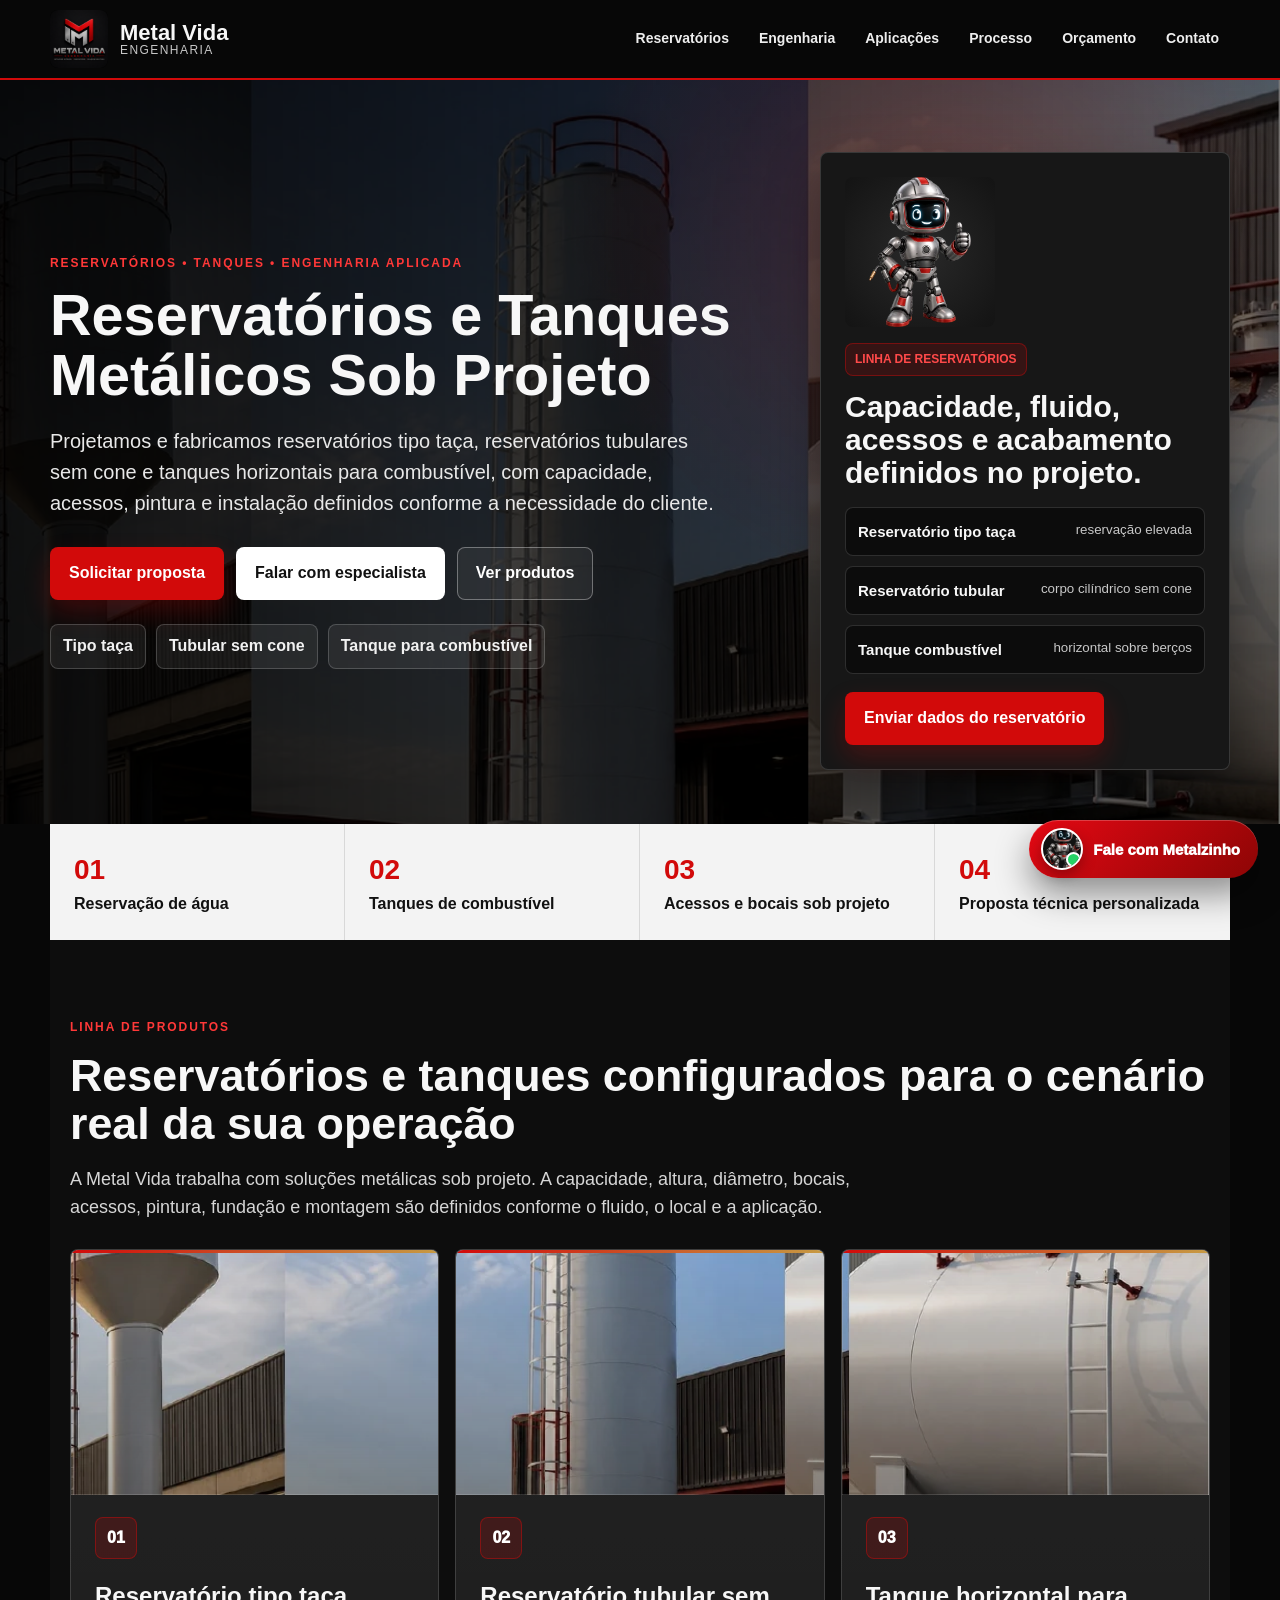
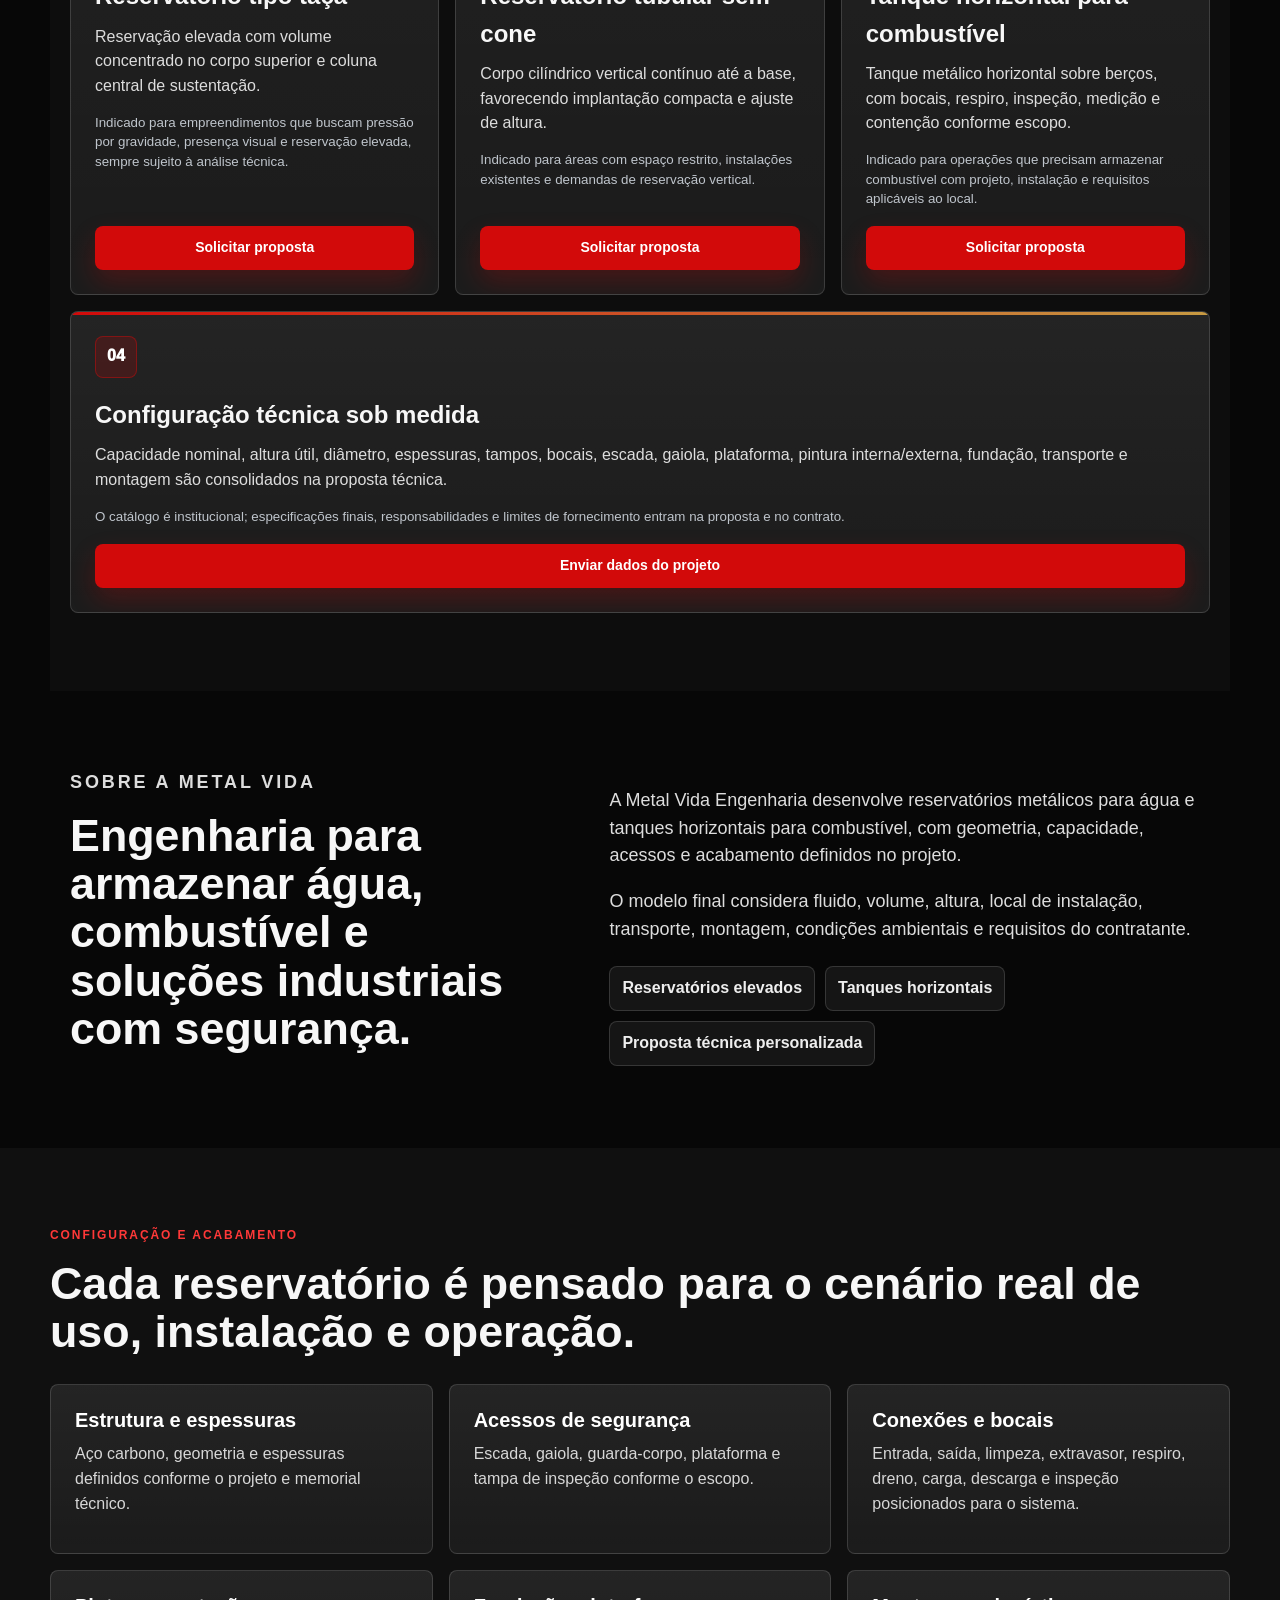
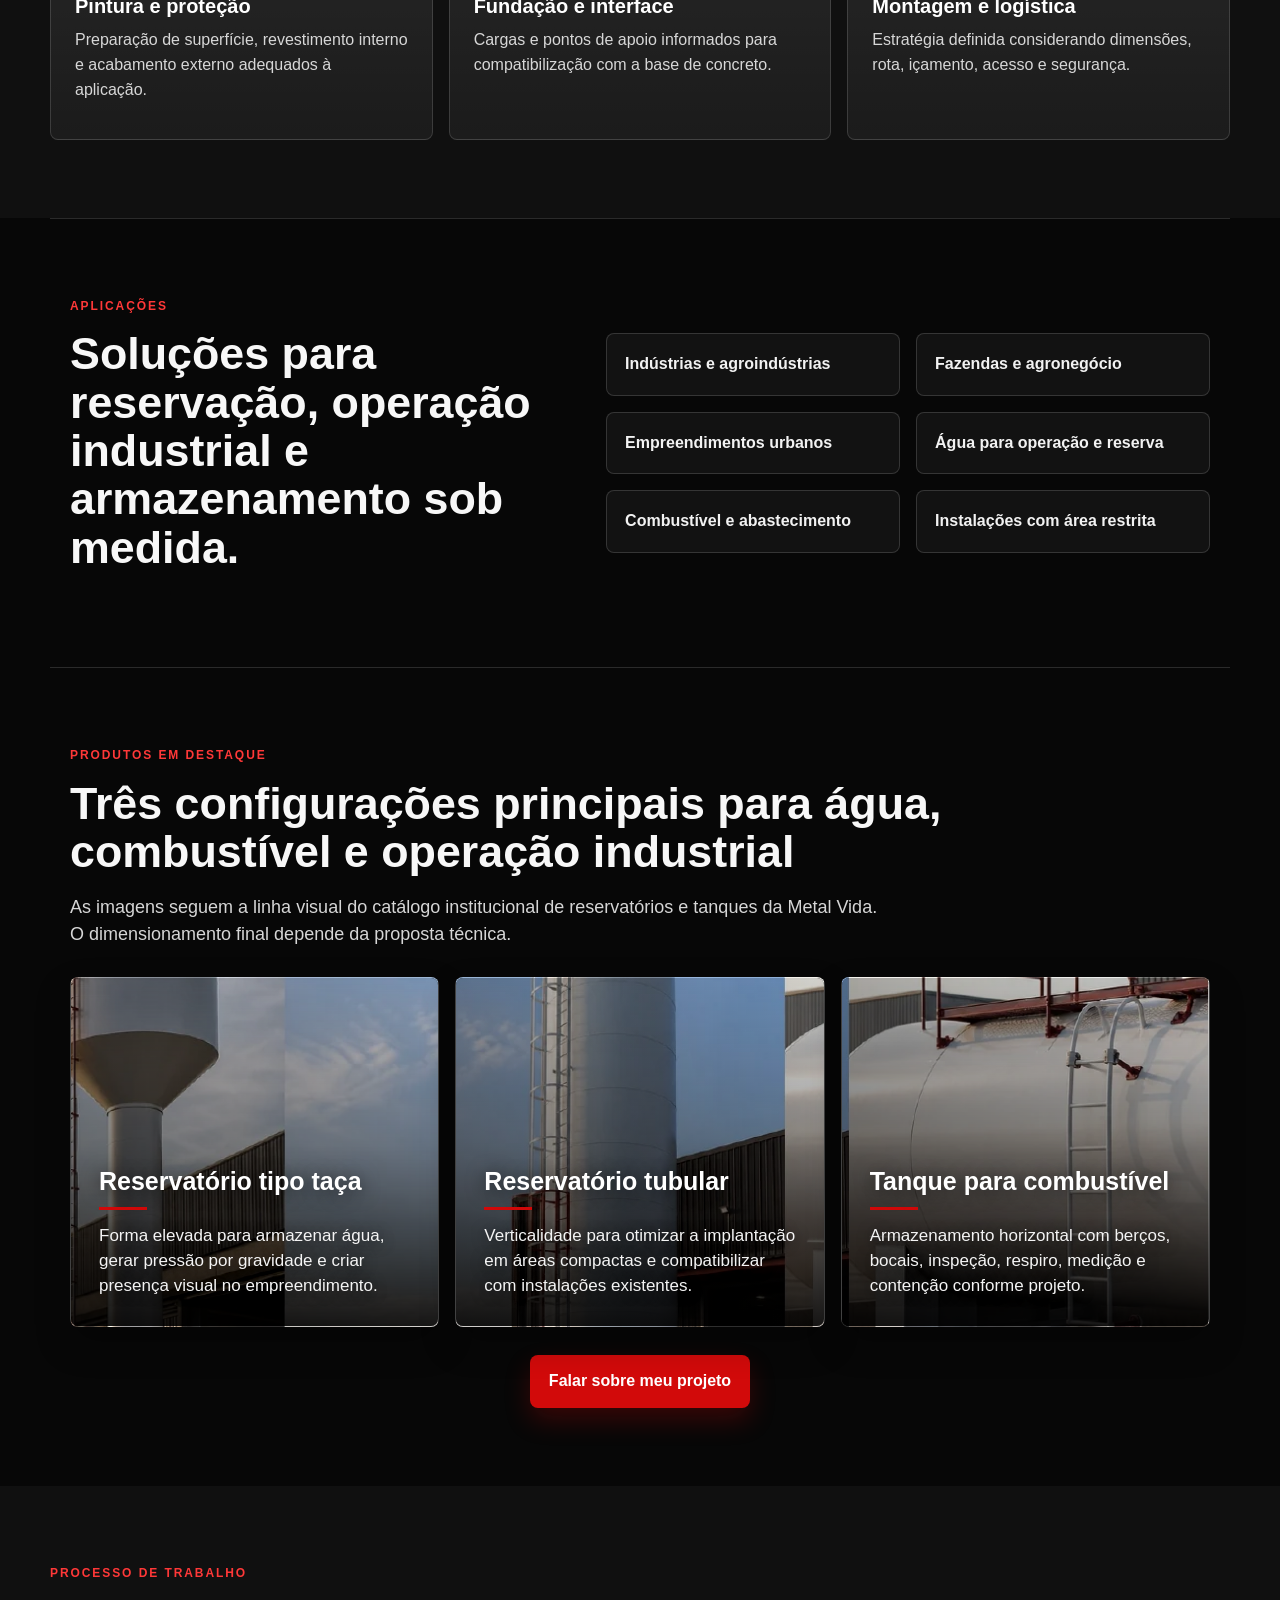
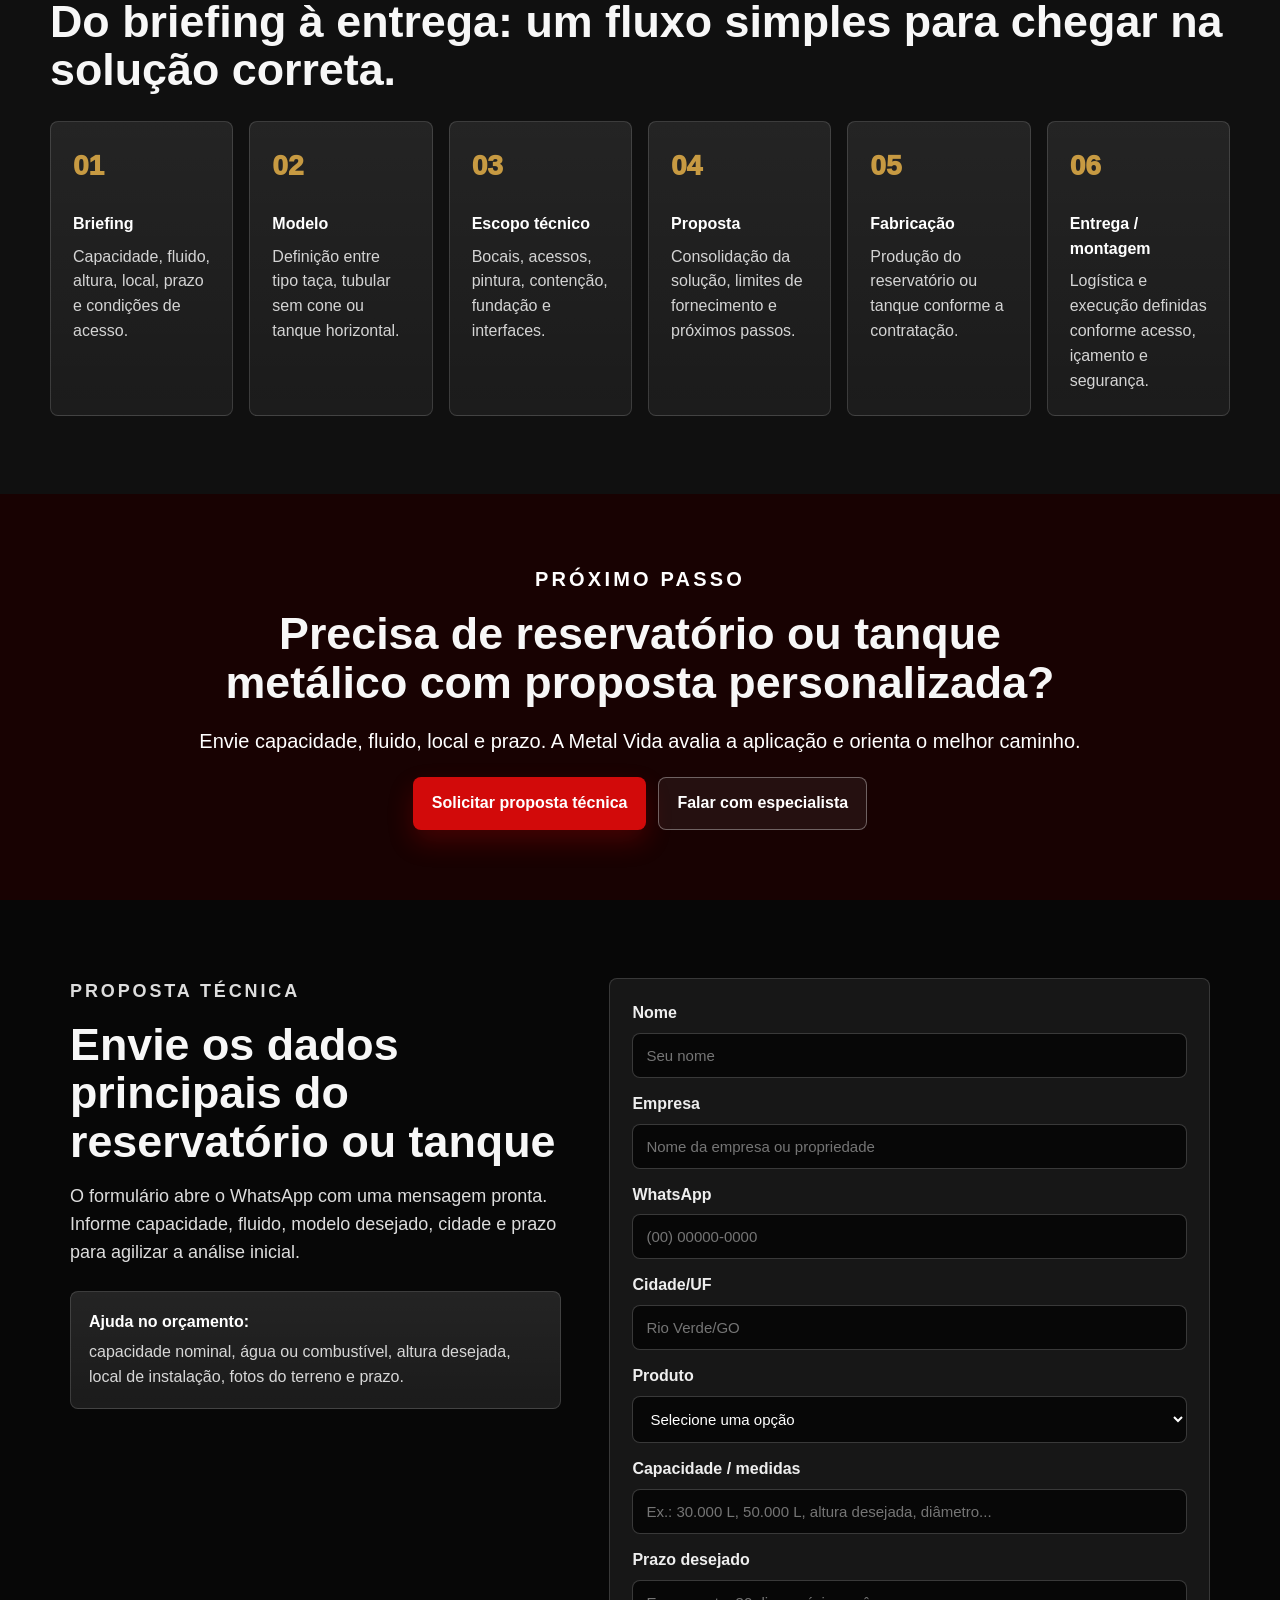
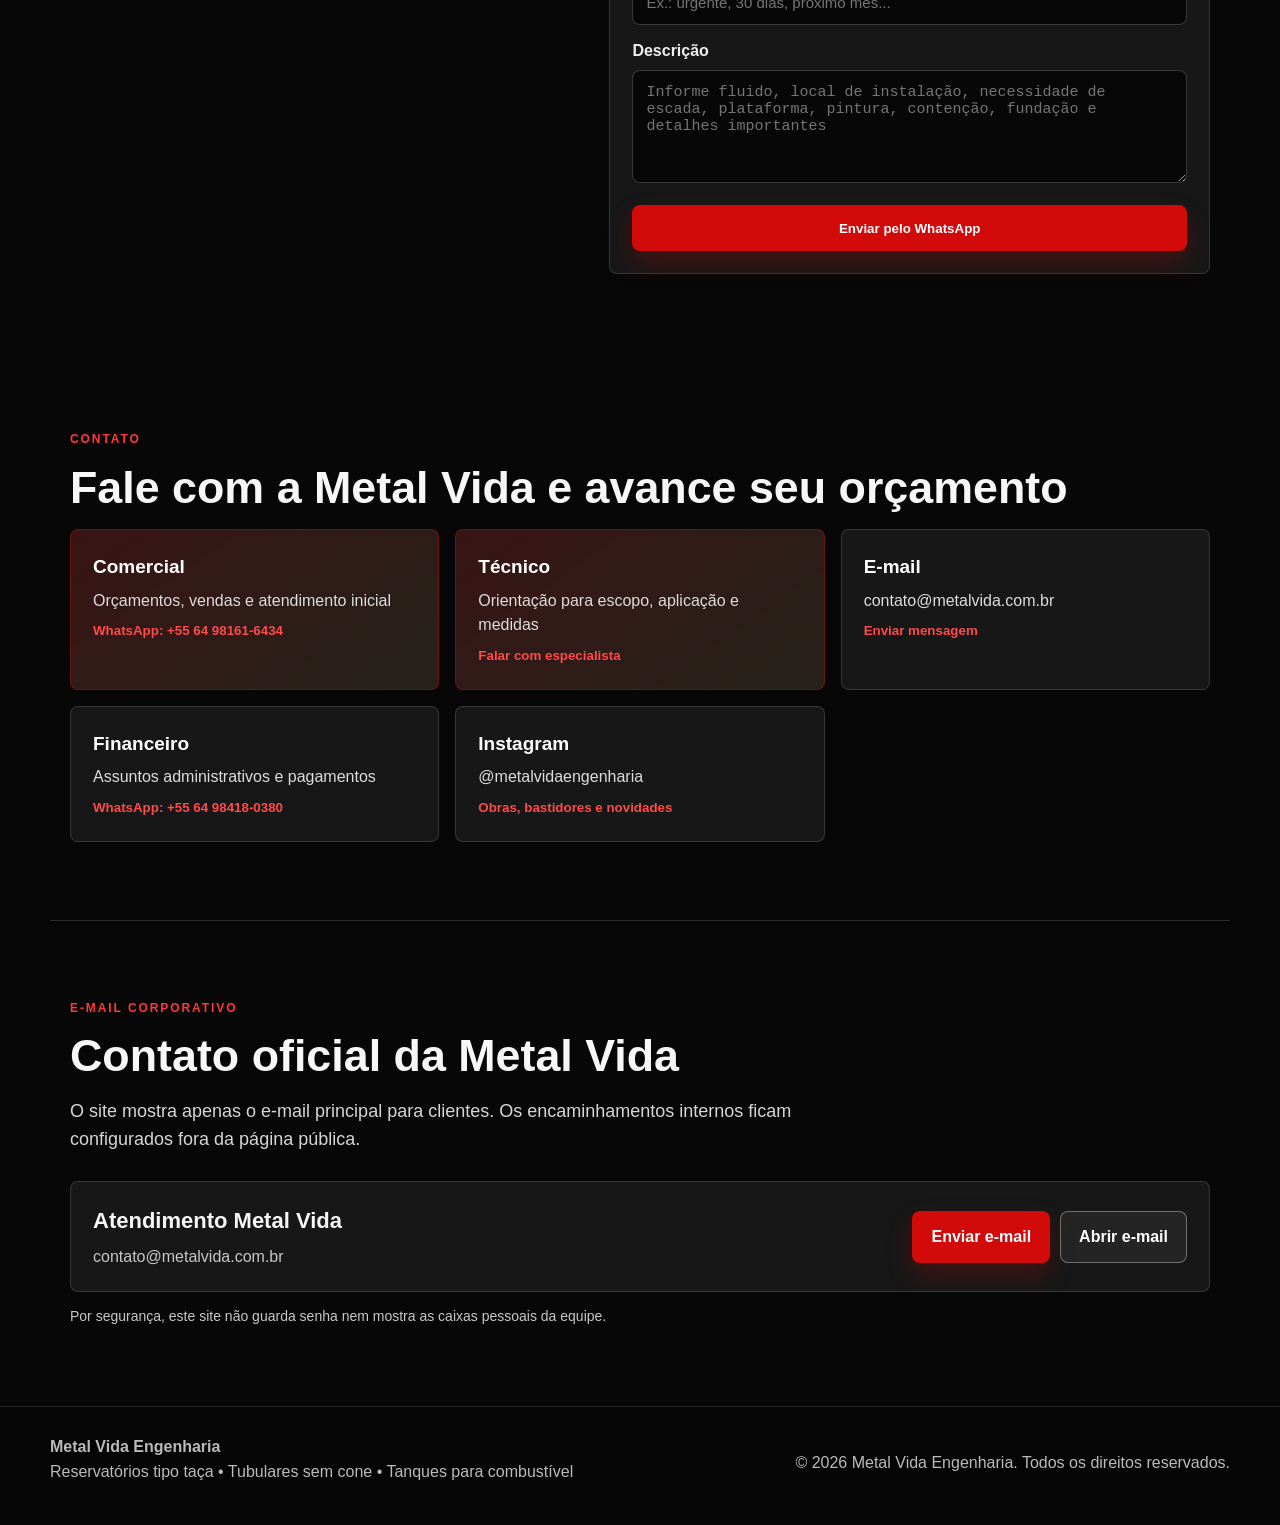
==== index.html @ d8268289 "Foca site em reservatorios e atualiza Metalzinho" ====
﻿<!doctype html>
<html lang="pt-BR">
<head>
  <meta charset="utf-8" />
  <meta name="viewport" content="width=device-width, initial-scale=1" />
  <title>Metal Vida Engenharia | Reservatórios e Tanques Metálicos</title>
  <meta name="description" content="Reservatórios tipo taça, reservatórios tubulares sem cone e tanques metálicos horizontais para combustível, configurados sob projeto pela Metal Vida Engenharia." />
  <meta name="keywords" content="reservatório metálico, reservatório tipo taça, reservatório tubular sem cone, tanque para combustível, tanque metálico horizontal, reservatório de água, estruturas metálicas em Rio Verde GO, tanques metálicos em Goiás" />
  <meta name="theme-color" content="#080808" />
  <link rel="canonical" href="https://www.metalvida.com.br/" />
  <meta property="og:title" content="Metal Vida Engenharia | Reservatórios e Tanques Metálicos" />
  <meta property="og:description" content="Reservatórios tipo taça, tubulares e tanques horizontais para combustível com engenharia, fabricação sob medida e proposta técnica." />
  <meta property="og:url" content="https://www.metalvida.com.br/" />
  <meta property="og:type" content="website" />
  <meta property="og:image" content="https://www.metalvida.com.br/assets/logo-metalvida.png" />
  <link rel="icon" href="assets/favicon.svg" type="image/svg+xml" />
  <link rel="stylesheet" href="assets/styles.css?v=20260714-reservatorios-1" />
  <style>
    .email-box{display:grid;gap:0;padding:0;overflow:hidden}
    .email-route{display:flex;align-items:center;justify-content:space-between;gap:22px;padding:22px;border-bottom:1px solid rgba(255,255,255,.14)}
    .email-route:last-child{border-bottom:0}
    .email-route strong{display:block;font-size:22px;margin-bottom:6px}
    .email-route span{color:#c8c8c8}
    @media(max-width:900px){.email-route{align-items:stretch;flex-direction:column}.email-actions .btn{width:100%}}
  </style>
</head>
<body>
  <header class="topbar">
    <a class="brand" href="#inicio" aria-label="Metal Vida Engenharia">
      <img class="brand-logo" src="assets/logo-metalvida.png" alt="Metal Vida Engenharia" />
      <span class="brand-text"><strong>Metal Vida</strong><small>Engenharia</small></span>
    </a>
    <button class="menu-btn" aria-label="Abrir menu" aria-expanded="false">☰</button>
    <nav class="nav" aria-label="Menu principal">
      <a href="#solucoes">Reservatórios</a>
      <a href="#diferenciais">Engenharia</a>
      <a href="#portfolio">Aplicações</a>
      <a href="#processo">Processo</a>
      <a href="#orcamento">Orçamento</a>
      <a href="#contato">Contato</a>
    </nav>
  </header>

  <main id="inicio">
    <section class="hero">
      <div class="hero-bg"></div>
      <div class="hero-content">
        <p class="eyebrow">Reservatórios • Tanques • Engenharia aplicada</p>
        <h1>Reservatórios e Tanques Metálicos Sob Projeto</h1>
        <p class="lead">Projetamos e fabricamos reservatórios tipo taça, reservatórios tubulares sem cone e tanques horizontais para combustível, com capacidade, acessos, pintura e instalação definidos conforme a necessidade do cliente.</p>
        <div class="actions">
          <a class="btn primary" data-whatsapp="valdivino" data-message="Olá, vim pelo site da Metal Vida e quero solicitar proposta para reservatório ou tanque metálico." href="#">Solicitar proposta</a>
          <a class="btn secondary" data-whatsapp="valdivino" data-message="Olá, quero falar com um especialista sobre reservatório ou tanque metálico." href="#">Falar com especialista</a>
          <a class="btn ghost" href="#solucoes">Ver produtos</a>
        </div>
        <div class="hero-proof" aria-label="Diferenciais principais">
          <span>Tipo taça</span>
          <span>Tubular sem cone</span>
          <span>Tanque para combustível</span>
        </div>
      </div>
      <aside class="hero-card shop-panel" aria-label="Orçamento técnico Metal Vida">
        <img src="assets/metalzinho-robot.webp" alt="Metalzinho, assistente técnico da Metal Vida" />
        <span>Linha de reservatórios</span>
        <h2>Capacidade, fluido, acessos e acabamento definidos no projeto.</h2>
        <div class="mini-shop">
          <a href="#solucoes"><strong>Reservatório tipo taça</strong><small>reservação elevada</small></a>
          <a href="#solucoes"><strong>Reservatório tubular</strong><small>corpo cilíndrico sem cone</small></a>
          <a href="#solucoes"><strong>Tanque combustível</strong><small>horizontal sobre berços</small></a>
        </div>
        <a class="btn primary" href="#orcamento">Enviar dados do reservatório</a>
      </aside>
    </section>

    <section class="trust-bar" aria-label="Indicadores de confiança">
      <article><strong>01</strong><span>Reservação de água</span></article>
      <article><strong>02</strong><span>Tanques de combustível</span></article>
      <article><strong>03</strong><span>Acessos e bocais sob projeto</span></article>
      <article><strong>04</strong><span>Proposta técnica personalizada</span></article>
    </section>

    <section id="solucoes" class="section shop">
      <p class="eyebrow">Linha de produtos</p>
      <h2>Reservatórios e tanques configurados para o cenário real da sua operação</h2>
      <p class="section-intro">A Metal Vida trabalha com soluções metálicas sob projeto. A capacidade, altura, diâmetro, bocais, acessos, pintura, fundação e montagem são definidos conforme o fluido, o local e a aplicação.</p>
      <div class="service-grid">
        <article class="service-card">
          <div class="product-media media-taca" aria-hidden="true"></div>
          <span class="service-number">01</span>
          <h3>Reservatório tipo taça</h3>
          <p>Reservação elevada com volume concentrado no corpo superior e coluna central de sustentação.</p>
          <small>Indicado para empreendimentos que buscam pressão por gravidade, presença visual e reservação elevada, sempre sujeito à análise técnica.</small>
          <a class="btn primary small" data-service="Reservatório tipo taça" href="#">Solicitar proposta</a>
        </article>
        <article class="service-card">
          <div class="product-media media-tubular" aria-hidden="true"></div>
          <span class="service-number">02</span>
          <h3>Reservatório tubular sem cone</h3>
          <p>Corpo cilíndrico vertical contínuo até a base, favorecendo implantação compacta e ajuste de altura.</p>
          <small>Indicado para áreas com espaço restrito, instalações existentes e demandas de reservação vertical.</small>
          <a class="btn primary small" data-service="Reservatório tubular sem cone" href="#">Solicitar proposta</a>
        </article>
        <article class="service-card">
          <div class="product-media media-combustivel" aria-hidden="true"></div>
          <span class="service-number">03</span>
          <h3>Tanque horizontal para combustível</h3>
          <p>Tanque metálico horizontal sobre berços, com bocais, respiro, inspeção, medição e contenção conforme escopo.</p>
          <small>Indicado para operações que precisam armazenar combustível com projeto, instalação e requisitos aplicáveis ao local.</small>
          <a class="btn primary small" data-service="Tanque horizontal para combustível" href="#">Solicitar proposta</a>
        </article>
        <article class="service-card wide">
          <span class="service-number">04</span>
          <h3>Configuração técnica sob medida</h3>
          <p>Capacidade nominal, altura útil, diâmetro, espessuras, tampos, bocais, escada, gaiola, plataforma, pintura interna/externa, fundação, transporte e montagem são consolidados na proposta técnica.</p>
          <small>O catálogo é institucional; especificações finais, responsabilidades e limites de fornecimento entram na proposta e no contrato.</small>
          <a class="btn primary small" data-service="Configuração técnica de reservatório ou tanque" href="#">Enviar dados do projeto</a>
        </article>
      </div>
    </section>

    <section id="sobre" class="section two-col">
      <div>
        <p class="eyebrow">Sobre a Metal Vida</p>
        <h2>Engenharia para armazenar água, combustível e soluções industriais com segurança.</h2>
      </div>
      <div>
        <p>A Metal Vida Engenharia desenvolve reservatórios metálicos para água e tanques horizontais para combustível, com geometria, capacidade, acessos e acabamento definidos no projeto.</p>
        <p>O modelo final considera fluido, volume, altura, local de instalação, transporte, montagem, condições ambientais e requisitos do contratante.</p>
        <div class="seal-row">
          <span>Reservatórios elevados</span>
          <span>Tanques horizontais</span>
          <span>Proposta técnica personalizada</span>
        </div>
      </div>
    </section>

    <section id="diferenciais" class="section dark">
      <p class="eyebrow">Configuração e acabamento</p>
      <h2>Cada reservatório é pensado para o cenário real de uso, instalação e operação.</h2>
      <div class="feature-grid">
        <article><strong>Estrutura e espessuras</strong><p>Aço carbono, geometria e espessuras definidos conforme o projeto e memorial técnico.</p></article>
        <article><strong>Acessos de segurança</strong><p>Escada, gaiola, guarda-corpo, plataforma e tampa de inspeção conforme o escopo.</p></article>
        <article><strong>Conexões e bocais</strong><p>Entrada, saída, limpeza, extravasor, respiro, dreno, carga, descarga e inspeção posicionados para o sistema.</p></article>
        <article><strong>Pintura e proteção</strong><p>Preparação de superfície, revestimento interno e acabamento externo adequados à aplicação.</p></article>
        <article><strong>Fundação e interface</strong><p>Cargas e pontos de apoio informados para compatibilização com a base de concreto.</p></article>
        <article><strong>Montagem e logística</strong><p>Estratégia definida considerando dimensões, rota, içamento, acesso e segurança.</p></article>
      </div>
    </section>

    <section id="segmentos" class="section split-band">
      <div>
        <p class="eyebrow">Aplicações</p>
        <h2>Soluções para reservação, operação industrial e armazenamento sob medida.</h2>
      </div>
      <div class="segment-grid">
        <span>Indústrias e agroindústrias</span>
        <span>Fazendas e agronegócio</span>
        <span>Empreendimentos urbanos</span>
        <span>Água para operação e reserva</span>
        <span>Combustível e abastecimento</span>
        <span>Instalações com área restrita</span>
      </div>
    </section>

    <section id="portfolio" class="section">
      <p class="eyebrow">Produtos em destaque</p>
      <h2>Três configurações principais para água, combustível e operação industrial</h2>
      <p class="section-intro">As imagens seguem a linha visual do catálogo institucional de reservatórios e tanques da Metal Vida. O dimensionamento final depende da proposta técnica.</p>
      <div class="portfolio">
        <article class="portfolio-card p1"><div class="portfolio-copy"><h3>Reservatório tipo taça</h3><p>Forma elevada para armazenar água, gerar pressão por gravidade e criar presença visual no empreendimento.</p></div></article>
        <article class="portfolio-card p2"><div class="portfolio-copy"><h3>Reservatório tubular</h3><p>Verticalidade para otimizar a implantação em áreas compactas e compatibilizar com instalações existentes.</p></div></article>
        <article class="portfolio-card p3"><div class="portfolio-copy"><h3>Tanque para combustível</h3><p>Armazenamento horizontal com berços, bocais, inspeção, respiro, medição e contenção conforme projeto.</p></div></article>
      </div>
      <div class="portfolio-cta">
        <a class="btn primary" data-whatsapp="valdivino" data-message="Olá, quero receber orientação sobre reservatórios e tanques metálicos da Metal Vida." href="#">Falar sobre meu projeto</a>
      </div>
    </section>

    <section id="processo" class="section dark">
      <p class="eyebrow">Processo de trabalho</p>
      <h2>Do briefing à entrega: um fluxo simples para chegar na solução correta.</h2>
      <ol class="process">
        <li><strong>Briefing</strong><span>Capacidade, fluido, altura, local, prazo e condições de acesso.</span></li>
        <li><strong>Modelo</strong><span>Definição entre tipo taça, tubular sem cone ou tanque horizontal.</span></li>
        <li><strong>Escopo técnico</strong><span>Bocais, acessos, pintura, contenção, fundação e interfaces.</span></li>
        <li><strong>Proposta</strong><span>Consolidação da solução, limites de fornecimento e próximos passos.</span></li>
        <li><strong>Fabricação</strong><span>Produção do reservatório ou tanque conforme a contratação.</span></li>
        <li><strong>Entrega / montagem</strong><span>Logística e execução definidas conforme acesso, içamento e segurança.</span></li>
      </ol>
    </section>

    <section class="section cta">
      <p class="eyebrow">Próximo passo</p>
      <h2>Precisa de reservatório ou tanque metálico com proposta personalizada?</h2>
      <p>Envie capacidade, fluido, local e prazo. A Metal Vida avalia a aplicação e orienta o melhor caminho.</p>
      <div class="actions center">
        <a class="btn primary" href="#orcamento">Solicitar proposta técnica</a>
        <a class="btn ghost" data-whatsapp="valdivino" data-message="Olá, vim pelo site da Metal Vida e quero falar sobre reservatório ou tanque metálico." href="#">Falar com especialista</a>
      </div>
    </section>

    <section id="orcamento" class="section two-col form-wrap">
      <div>
        <p class="eyebrow">Proposta técnica</p>
        <h2>Envie os dados principais do reservatório ou tanque</h2>
        <p>O formulário abre o WhatsApp com uma mensagem pronta. Informe capacidade, fluido, modelo desejado, cidade e prazo para agilizar a análise inicial.</p>
        <div class="form-note">
          <strong>Ajuda no orçamento:</strong>
          <span>capacidade nominal, água ou combustível, altura desejada, local de instalação, fotos do terreno e prazo.</span>
        </div>
      </div>
      <form id="quoteForm" class="form">
        <label>Nome<input name="nome" required placeholder="Seu nome" /></label>
        <label>Empresa<input name="empresa" placeholder="Nome da empresa ou propriedade" /></label>
        <label>WhatsApp<input name="whatsapp" required placeholder="(00) 00000-0000" /></label>
        <label>Cidade/UF<input name="cidade" required placeholder="Rio Verde/GO" /></label>
        <label>Produto<select name="servico" required><option value="">Selecione uma opção</option><option>Reservatório tipo taça</option><option>Reservatório tubular sem cone</option><option>Tanque horizontal para combustível</option><option>Reservatório de água sob projeto</option><option>Tanque metálico sob projeto</option><option>Ainda preciso de orientação</option></select></label>
        <label>Capacidade / medidas<input name="medidas" placeholder="Ex.: 30.000 L, 50.000 L, altura desejada, diâmetro..." /></label>
        <label>Prazo desejado<input name="prazo" placeholder="Ex.: urgente, 30 dias, próximo mês..." /></label>
        <label>Descrição<textarea name="descricao" rows="5" placeholder="Informe fluido, local de instalação, necessidade de escada, plataforma, pintura, contenção, fundação e detalhes importantes"></textarea></label>
        <button class="btn primary" type="submit">Enviar pelo WhatsApp</button>
      </form>
    </section>

    <section id="contato" class="section contact">
      <p class="eyebrow">Contato</p>
      <h2>Fale com a Metal Vida e avance seu orçamento</h2>
      <div class="contact-grid">
        <a class="contact-card highlight" data-whatsapp="valdivino" data-message="Olá, vim pelo site da Metal Vida e quero solicitar um orçamento técnico." href="#"><strong>Comercial</strong><span>Orçamentos, vendas e atendimento inicial</span><small>WhatsApp: +55 64 98161-6434</small></a>
        <a class="contact-card highlight" data-whatsapp="valdivino" data-message="Olá, preciso de orientação técnica para uma estrutura metálica." href="#"><strong>Técnico</strong><span>Orientação para escopo, aplicação e medidas</span><small>Falar com especialista</small></a>
        <a class="contact-card" href="mailto:contato@metalvida.com.br"><strong>E-mail</strong><span>contato@metalvida.com.br</span><small>Enviar mensagem</small></a>
        <a class="contact-card" data-whatsapp="financeiro" data-message="Olá, vim pelo site da Metal Vida e preciso falar com o financeiro." href="#"><strong>Financeiro</strong><span>Assuntos administrativos e pagamentos</span><small>WhatsApp: +55 64 98418-0380</small></a>
        <a class="contact-card" href="https://www.instagram.com/metalvidaengenharia" target="_blank" rel="noopener"><strong>Instagram</strong><span>@metalvidaengenharia</span><small>Obras, bastidores e novidades</small></a>
      </div>
    </section>

    <section id="email" class="section email-access">
      <div>
        <p class="eyebrow">E-mail corporativo</p>
        <h2>Contato oficial da Metal Vida</h2>
        <p class="section-intro">O site mostra apenas o e-mail principal para clientes. Os encaminhamentos internos ficam configurados fora da página pública.</p>
      </div>
      <div class="email-box">
        <div class="email-route">
          <div>
            <strong>Atendimento Metal Vida</strong>
            <span>contato@metalvida.com.br</span>
          </div>
          <div class="email-actions">
            <a class="btn primary" href="mailto:contato@metalvida.com.br">Enviar e-mail</a>
            <a class="btn ghost" href="https://mail.google.com/" target="_blank" rel="noopener">Abrir e-mail</a>
          </div>
        </div>
      </div>
      <p class="security-note">Por segurança, este site não guarda senha nem mostra as caixas pessoais da equipe.</p>
    </section>
  </main>

  <footer>
    <div><strong>Metal Vida Engenharia</strong><span>Reservatórios tipo taça • Tubulares sem cone • Tanques para combustível</span></div>
    <p>© <span id="year"></span> Metal Vida Engenharia. Todos os direitos reservados.</p>
  </footer>

  <div id="lobao-chat-root" aria-live="polite">
    <section class="lobao-panel" id="lobaoPanel" aria-label="Chat do Metalzinho da Metal Vida" aria-hidden="true">
      <header class="lobao-header">
        <div class="lobao-avatar" aria-hidden="true">M</div>
        <div>
          <strong>Metalzinho da Metal Vida</strong>
          <span><i></i> Orçamentos e atendimento</span>
        </div>
        <button class="lobao-close" id="lobaoClose" type="button" aria-label="Fechar chat">x</button>
      </header>
      <div class="lobao-messages" id="lobaoMessages"></div>
      <div class="lobao-quick">
        <button type="button" data-chat-quick="Quero orçamento de reservatório">Orçamento</button>
        <button type="button" data-chat-quick="Preciso de reservatório tipo taça">Tipo taça</button>
        <button type="button" data-chat-quick="Preciso de reservatório tubular sem cone">Tubular</button>
        <button type="button" data-chat-quick="Preciso de tanque para combustível">Combustível</button>
      </div>
      <div class="lobao-transfer">
        <button type="button" id="metalzinhoTransfer">Finalizar e falar no WhatsApp</button>
      </div>
      <div class="lobao-transfer">
        <button type="button" id="metalzinhoTransfer">Finalizar e falar no WhatsApp</button>
      </div>
      <form class="lobao-form" id="lobaoForm">
        <input id="lobaoInput" type="text" autocomplete="off" placeholder="Digite sua dúvida..." aria-label="Mensagem para o Metalzinho" />
        <button type="submit">Enviar</button>
      </form>
    </section>
    <button class="lobao-launcher" id="lobaoLauncher" type="button" aria-label="Abrir atendimento do Metalzinho" aria-expanded="false" aria-controls="lobaoPanel">
      <span class="lobao-launcher-icon" aria-hidden="true"></span>
      <span class="lobao-notice">Fale com Metalzinho</span>
    </button>
  </div>
  <script src="assets/script.js?v=20260714-reservatorios-1"></script>
</body>
</html>
---- assets/styles.css ----
﻿:root {
  --black: #070707;
  --surface: #111111;
  --panel: #171717;
  --panel-strong: #202020;
  --red: #d20a0a;
  --red-dark: #9d0606;
  --steel: #9aa3ad;
  --gold: #c79a42;
  --text: #f7f7f7;
  --muted: #c8c8c8;
  --soft: #e8e8e8;
  --line: rgba(255, 255, 255, .14);
  --max: 1180px;
}

* {
  box-sizing: border-box;
}

html {
  scroll-behavior: smooth;
}

body {
  margin: 0;
  font-family: Arial, Helvetica, sans-serif;
  background: var(--black);
  color: var(--text);
  line-height: 1.55;
}

a {
  color: inherit;
}

.topbar {
  position: sticky;
  top: 0;
  z-index: 20;
  min-height: 76px;
  padding: 10px max(18px, calc((100vw - var(--max)) / 2));
  background: rgba(8, 8, 8, .96);
  border-bottom: 2px solid var(--red);
  display: flex;
  align-items: center;
  justify-content: space-between;
  gap: 22px;
}

.brand {
  min-width: 245px;
  display: flex;
  align-items: center;
  gap: 12px;
  text-decoration: none;
}

.brand-logo {
  width: 58px;
  height: 58px;
  object-fit: contain;
  background: #000;
  border-radius: 8px;
}

.brand-text {
  display: flex;
  flex-direction: column;
  line-height: 1.05;
}

.brand-text strong {
  font-size: 22px;
}

.brand-text small {
  color: var(--muted);
  font-size: 12px;
  text-transform: uppercase;
  letter-spacing: .12em;
}

.nav {
  display: flex;
  align-items: center;
  justify-content: flex-end;
  flex-wrap: wrap;
  gap: 8px;
}

.nav a {
  text-decoration: none;
  color: #eeeeee;
  font-weight: 800;
  font-size: 14px;
  padding: 10px 11px;
  border-radius: 8px;
  white-space: nowrap;
}

.nav a:hover,
.nav-store,
.nav-mail {
  background: rgba(210, 10, 10, .18);
  color: #ffffff;
}

.nav-mail {
  border: 1px solid rgba(255, 255, 255, .2);
}

.menu-btn {
  display: none;
  background: transparent;
  border: 1px solid var(--line);
  color: #ffffff;
  border-radius: 8px;
  padding: 8px 11px;
  font-size: 22px;
}

.hero {
  position: relative;
  min-height: 640px;
  display: grid;
  grid-template-columns: minmax(0, 1fr) 410px;
  gap: 42px;
  align-items: center;
  padding: 72px max(20px, calc((100vw - var(--max)) / 2)) 54px;
  overflow: hidden;
}

.hero-bg {
  position: absolute;
  inset: 0;
  z-index: -1;
  background:
    radial-gradient(circle at 74% 20%, rgba(210, 10, 10, .18), transparent 34%),
    linear-gradient(90deg, rgba(0, 0, 0, .93), rgba(0, 0, 0, .78) 48%, rgba(0, 0, 0, .52)),
    url("catalogo/reservatorios-hero.webp") center / cover no-repeat;
}

.hero-content {
  max-width: 740px;
}

.eyebrow {
  color: #ff3838;
  text-transform: uppercase;
  font-weight: 900;
  font-size: 12px;
  letter-spacing: .16em;
  margin: 0 0 14px;
}

.hero h1 {
  font-size: clamp(38px, 4.5vw, 62px);
  line-height: 1.04;
  margin: 0 0 20px;
  letter-spacing: 0;
}

.lead {
  font-size: 20px;
  color: var(--soft);
  max-width: 680px;
  margin: 0 0 28px;
}

.actions {
  display: flex;
  gap: 12px;
  flex-wrap: wrap;
}

.actions.center {
  justify-content: center;
}

.hero-proof {
  display: flex;
  flex-wrap: wrap;
  gap: 10px;
  margin-top: 24px;
}

.hero-proof span {
  border: 1px solid rgba(255, 255, 255, .18);
  background: rgba(255, 255, 255, .07);
  border-radius: 8px;
  padding: 9px 12px;
  color: #f1f1f1;
  font-weight: 800;
}

.btn {
  display: inline-flex;
  align-items: center;
  justify-content: center;
  min-height: 46px;
  gap: 8px;
  border-radius: 8px;
  padding: 13px 18px;
  text-decoration: none;
  font-weight: 900;
  border: 1px solid transparent;
  cursor: pointer;
}

.btn.primary {
  background: var(--red);
  color: #ffffff;
  box-shadow: 0 12px 26px rgba(210, 10, 10, .24);
}

.btn.primary:hover {
  background: var(--red-dark);
}

.btn.secondary {
  background: #ffffff;
  color: #111111;
}

.btn.ghost {
  border-color: rgba(255, 255, 255, .34);
  color: #ffffff;
  background: rgba(255, 255, 255, .06);
}

.btn.small {
  min-height: 42px;
  padding: 10px 12px;
  font-size: 14px;
}

.btn.full {
  width: 100%;
}

.hero-card,
.cards article,
.product-card,
.contact-card,
.form {
  background: var(--panel);
  border: 1px solid var(--line);
  border-radius: 8px;
}

.hero-card {
  padding: 24px;
  box-shadow: 0 22px 54px rgba(0, 0, 0, .38);
}

.hero-card img {
  width: 150px;
  height: 150px;
  object-fit: contain;
  display: block;
  margin: 0 0 16px;
  background: radial-gradient(circle at center, rgba(255, 255, 255, .08), rgba(0, 0, 0, .16));
  border-radius: 8px;
}

.hero-card span,
.tag {
  display: inline-block;
  background: rgba(210, 10, 10, .16);
  color: #ff4a4a;
  border: 1px solid rgba(210, 10, 10, .42);
  border-radius: 8px;
  padding: 6px 9px;
  font-weight: 900;
  font-size: 12px;
  text-transform: uppercase;
}

.hero-card h2 {
  font-size: 30px;
  line-height: 1.1;
  margin: 14px 0 18px;
  letter-spacing: 0;
}

.mini-shop {
  display: grid;
  gap: 10px;
  margin: 0 0 18px;
}

.mini-shop a {
  display: flex;
  justify-content: space-between;
  gap: 14px;
  padding: 12px;
  border: 1px solid var(--line);
  border-radius: 8px;
  background: #0c0c0c;
  text-decoration: none;
}

.mini-shop strong {
  font-size: 15px;
}

.mini-shop small {
  color: var(--muted);
  text-align: right;
}

.trust-bar {
  max-width: var(--max);
  margin: 0 auto;
  background: #f3f3f3;
  color: #111111;
  display: grid;
  grid-template-columns: repeat(4, 1fr);
  overflow: hidden;
}

.trust-bar article {
  padding: 24px;
  border-right: 1px solid #d8d8d8;
}

.trust-bar article:last-child {
  border-right: 0;
}

.trust-bar strong {
  display: block;
  color: var(--red);
  font-size: 28px;
}

.trust-bar span {
  font-weight: 900;
}

.section {
  max-width: var(--max);
  margin: auto;
  padding: 78px 20px;
}

.section h2 {
  font-size: clamp(30px, 3.5vw, 48px);
  line-height: 1.08;
  margin: 0 0 18px;
  letter-spacing: 0;
}

.section-intro {
  color: #d6d6d6;
  max-width: 820px;
  font-size: 18px;
  margin-bottom: 28px;
}

.two-col {
  display: grid;
  grid-template-columns: .9fr 1.1fr;
  gap: 48px;
}

.two-col p {
  color: #dddddd;
  font-size: 18px;
}

.seal-row {
  display: flex;
  gap: 10px;
  flex-wrap: wrap;
  margin-top: 22px;
}

.seal-row span {
  border: 1px solid var(--line);
  background: #151515;
  border-radius: 8px;
  padding: 9px 12px;
  color: #eeeeee;
  font-weight: 800;
}

.dark {
  max-width: none;
  background: #101010;
  padding-left: max(20px, calc((100vw - var(--max)) / 2));
  padding-right: max(20px, calc((100vw - var(--max)) / 2));
}

.grid,
.shop-grid,
.portfolio,
.contact-grid {
  display: grid;
  gap: 16px;
}

.grid {
  grid-template-columns: repeat(3, 1fr);
}

.shop-grid {
  grid-template-columns: repeat(4, 1fr);
}

.portfolio,
.contact-grid {
  grid-template-columns: repeat(3, 1fr);
}

.cards article,
.product-card,
.contact-card {
  padding: 22px;
}

.cards h3,
.product-card h3,
.portfolio-card h3 {
  margin: 0 0 10px;
  font-size: 22px;
  letter-spacing: 0;
}

.cards p,
.product-card p,
.portfolio-card p {
  color: #cfcfcf;
  margin: 0;
}

.shop {
  background: #0d0d0d;
}

.feature-grid,
.service-grid,
.segment-grid,
.process {
  display: grid;
  gap: 16px;
}

.feature-grid {
  grid-template-columns: repeat(3, 1fr);
  margin-top: 28px;
}

.feature-grid article,
.service-card,
.process li,
.form-note {
  border: 1px solid var(--line);
  background:
    linear-gradient(180deg, rgba(255, 255, 255, .055), rgba(255, 255, 255, .018)),
    var(--panel);
  border-radius: 8px;
}

.feature-grid article {
  padding: 24px;
  min-height: 170px;
}

.feature-grid strong {
  display: block;
  color: #ffffff;
  font-size: 20px;
  line-height: 1.18;
  margin-bottom: 10px;
}

.feature-grid p {
  color: #d7d7d7;
  margin: 0;
}

.service-grid {
  grid-template-columns: repeat(3, 1fr);
  align-items: stretch;
}

.service-card {
  position: relative;
  display: flex;
  flex-direction: column;
  min-height: 520px;
  padding: 24px;
  overflow: hidden;
}

.service-card::before {
  content: "";
  position: absolute;
  inset: 0 0 auto;
  height: 3px;
  background: linear-gradient(90deg, var(--red), var(--gold));
}

.service-card.wide {
  grid-column: span 3;
  min-height: 230px;
}

.product-media {
  height: 245px;
  margin: -24px -24px 22px;
  background-color: #202020;
  background-position: center;
  background-size: cover;
  border-bottom: 1px solid rgba(255, 255, 255, .14);
}

.media-taca {
  background-image: linear-gradient(180deg, rgba(0, 0, 0, .05), rgba(0, 0, 0, .35)), url("catalogo/reservatorio-taca.webp");
}

.media-tubular {
  background-image: linear-gradient(180deg, rgba(0, 0, 0, .05), rgba(0, 0, 0, .35)), url("catalogo/reservatorio-tubular.webp");
}

.media-combustivel {
  background-image: linear-gradient(180deg, rgba(0, 0, 0, .05), rgba(0, 0, 0, .35)), url("catalogo/tanque-combustivel.webp");
}

.service-number {
  width: 42px;
  height: 42px;
  display: grid;
  place-items: center;
  border-radius: 8px;
  background: rgba(210, 10, 10, .18);
  color: #ffffff;
  border: 1px solid rgba(210, 10, 10, .45);
  font-weight: 1000;
  margin-bottom: 18px;
}

.service-card h3 {
  margin: 0 0 10px;
  font-size: 24px;
}

.service-card p {
  color: #dddddd;
  margin: 0 0 14px;
}

.service-card small {
  display: block;
  color: #bfc5cc;
  line-height: 1.45;
  margin-bottom: 18px;
}

.service-card .btn {
  margin-top: auto;
}

.split-band {
  display: grid;
  grid-template-columns: .9fr 1.1fr;
  gap: 42px;
  align-items: center;
  border-top: 1px solid var(--line);
  border-bottom: 1px solid var(--line);
}

.segment-grid {
  grid-template-columns: repeat(2, 1fr);
}

.segment-grid span {
  padding: 18px;
  border: 1px solid rgba(255, 255, 255, .15);
  border-radius: 8px;
  background: #121212;
  color: #f2f2f2;
  font-weight: 900;
}

.process {
  grid-template-columns: repeat(6, 1fr);
  padding: 0;
  margin: 28px 0 0;
  list-style: none;
  counter-reset: process;
}

.process li {
  position: relative;
  padding: 22px;
  min-height: 205px;
}

.process li::before {
  counter-increment: process;
  content: "0" counter(process);
  display: block;
  color: var(--gold);
  font-size: 28px;
  font-weight: 1000;
  margin-bottom: 24px;
}

.process strong {
  display: block;
  margin-bottom: 8px;
  color: #ffffff;
}

.process span {
  color: #d4d4d4;
}

.product-card {
  display: flex;
  flex-direction: column;
  min-height: 250px;
}

.product-card p {
  margin-bottom: 18px;
}

.product-card .btn {
  margin-top: auto;
}

.portfolio-card {
  position: relative;
  min-height: 350px;
  border-radius: 8px;
  overflow: hidden;
  border: 1px solid rgba(255, 255, 255, .18);
  background-color: #171717;
  background-position: center;
  background-size: cover;
  background-repeat: no-repeat;
  display: flex;
  align-items: flex-end;
  box-shadow: 0 16px 34px rgba(0, 0, 0, .28);
  isolation: isolate;
}

.portfolio-card::before {
  content: "";
  position: absolute;
  inset: 0;
  z-index: -1;
  background:
    linear-gradient(180deg, rgba(0, 0, 0, .08) 0%, rgba(0, 0, 0, .35) 48%, rgba(0, 0, 0, .88) 100%),
    linear-gradient(90deg, rgba(0, 0, 0, .26), rgba(0, 0, 0, .05));
}

.portfolio-card::after {
  content: "";
  position: absolute;
  inset: 0;
  z-index: -2;
  background: inherit;
  transition: transform .35s ease;
}

.portfolio-card:hover::after {
  transform: scale(1.04);
}

.portfolio-copy {
  padding: 28px;
  width: 100%;
}

.portfolio-card h3 {
  color: #ffffff;
  font-size: 25px;
  line-height: 1.12;
  text-shadow: 0 2px 18px rgba(0, 0, 0, .65);
}

.portfolio-card h3::after {
  content: "";
  display: block;
  width: 48px;
  height: 3px;
  margin: 12px 0 14px;
  background: var(--red);
}

.portfolio-card p {
  color: #f4f4f4;
  font-size: 17px;
  line-height: 1.45;
  text-shadow: 0 2px 14px rgba(0, 0, 0, .72);
}

.p1 { background-image: url("catalogo/reservatorio-taca.webp"); }
.p2 { background-image: url("catalogo/reservatorio-tubular.webp"); }
.p3 { background-image: url("catalogo/tanque-combustivel.webp"); }

.portfolio-cta {
  text-align: center;
  margin-top: 28px;
}

.cta {
  max-width: none;
  text-align: center;
  background: #180202;
  padding: 70px 20px;
}

.cta h2 {
  max-width: 850px;
  margin: 0 auto 12px;
}

.cta p {
  font-size: 20px;
  color: #ffffff;
}

.form-wrap {
  align-items: start;
}

.form-note {
  display: grid;
  gap: 6px;
  padding: 18px;
  margin-top: 24px;
}

.form-note strong {
  color: #ffffff;
}

.form-note span {
  color: #d7d7d7;
}

.form {
  padding: 22px;
  display: grid;
  gap: 14px;
}

.form label {
  font-weight: 900;
  color: #eeeeee;
}

.form input,
.form select,
.form textarea {
  width: 100%;
  margin-top: 7px;
  background: #070707;
  border: 1px solid rgba(255, 255, 255, .2);
  border-radius: 8px;
  padding: 13px;
  color: #ffffff;
  font-size: 15px;
}

.contact-card {
  display: block;
  text-decoration: none;
}

.contact-card.highlight {
  background:
    linear-gradient(145deg, rgba(210, 10, 10, .18), rgba(199, 154, 66, .08)),
    var(--panel);
  border-color: rgba(210, 10, 10, .38);
}

.contact-card strong {
  display: block;
  color: #ffffff;
  font-size: 19px;
  margin-bottom: 7px;
}

.contact-card span {
  display: block;
  color: #dddddd;
}

.contact-card small {
  display: block;
  color: #ff4a4a;
  margin-top: 8px;
  font-weight: 900;
}

.email-access {
  border-top: 1px solid var(--line);
}

.email-box {
  display: grid;
  gap: 0;
  background: var(--panel);
  border: 1px solid var(--line);
  border-radius: 8px;
  overflow: hidden;
}

.email-route {
  display: flex;
  justify-content: space-between;
  align-items: center;
  gap: 22px;
  padding: 22px;
  border-bottom: 1px solid var(--line);
}

.email-route:last-child {
  border-bottom: 0;
}

.email-route strong {
  display: block;
  font-size: 22px;
  margin-bottom: 6px;
}

.email-route span,
.security-note {
  color: var(--muted);
}

.email-actions {
  display: flex;
  gap: 10px;
  flex-wrap: wrap;
}

.security-note {
  margin: 14px 0 0;
  font-size: 14px;
}

footer {
  border-top: 1px solid var(--line);
  padding: 28px max(20px, calc((100vw - var(--max)) / 2));
  display: flex;
  justify-content: space-between;
  gap: 20px;
  color: #bbbbbb;
  background: #050505;
}

footer div {
  display: flex;
  flex-direction: column;
}

#lobao-chat-root {
  position: fixed;
  right: 22px;
  bottom: 22px;
  z-index: 60;
  font-family: Arial, Helvetica, sans-serif;
}

.lobao-launcher {
  position: relative;
  min-width: 190px;
  height: 58px;
  display: flex;
  align-items: center;
  justify-content: center;
  gap: 10px;
  border: 0;
  border-radius: 999px;
  background: linear-gradient(135deg, #e50914, #8d0505);
  color: #ffffff;
  cursor: pointer;
  box-shadow:
    0 16px 34px rgba(0, 0, 0, .42),
    inset 0 1px 0 rgba(255, 255, 255, .22);
  transition: transform .18s ease, box-shadow .18s ease, background .18s ease;
  padding: 0 18px 0 12px;
}

.lobao-launcher:hover,
.lobao-launcher:focus-visible {
  transform: translateY(-2px);
  background: linear-gradient(135deg, #ff2630, #a60606);
  box-shadow: 0 20px 40px rgba(0, 0, 0, .46);
  outline: 3px solid rgba(229, 9, 20, .28);
  outline-offset: 4px;
}

.lobao-launcher-icon {
  position: relative;
  width: 42px;
  height: 42px;
  display: block;
  flex: 0 0 auto;
  border-radius: 50%;
  border: 2px solid #ffffff;
  background: #111111 url("metalzinho-avatar.webp") center / cover no-repeat;
  box-shadow: 0 6px 14px rgba(0, 0, 0, .28);
  font-size: 0;
  overflow: hidden;
}

.lobao-launcher-icon::after {
  content: "";
  position: absolute;
  right: 0;
  bottom: 1px;
  width: 11px;
  height: 11px;
  border-radius: 50%;
  border: 2px solid #ffffff;
  background: #25d366;
}

.lobao-notice {
  display: block;
  white-space: nowrap;
  color: #ffffff;
  font-size: 15px;
  font-weight: 1000;
  line-height: 1;
}

.lobao-panel {
  position: absolute;
  right: 0;
  bottom: 70px;
  width: min(390px, calc(100vw - 32px));
  height: min(620px, calc(100vh - 124px));
  display: grid;
  grid-template-rows: auto 1fr auto auto auto;
  overflow: hidden;
  border-radius: 8px;
  background: #ffffff;
  color: #111111;
  box-shadow: 0 24px 60px rgba(0, 0, 0, .48);
  border: 1px solid rgba(255, 255, 255, .2);
  opacity: 0;
  pointer-events: none;
  transform: translateY(14px) scale(.96);
  transition: opacity .18s ease, transform .18s ease;
}

.lobao-panel.is-open {
  opacity: 1;
  pointer-events: auto;
  transform: translateY(0) scale(1);
}

.lobao-header {
  display: flex;
  align-items: center;
  gap: 12px;
  padding: 14px;
  background: linear-gradient(135deg, #070707, #2a2d31);
  color: #ffffff;
}

.lobao-avatar {
  width: 46px;
  height: 46px;
  display: grid;
  place-items: center;
  flex: 0 0 auto;
  border-radius: 50%;
  border: 2px solid rgba(255, 255, 255, .82);
  background: #111111 url("metalzinho-avatar.webp") center / cover no-repeat;
  font-size: 0;
  font-weight: 1000;
}

.lobao-header strong,
.lobao-header span {
  display: block;
}

.lobao-header strong {
  font-size: 15px;
}

.lobao-header span {
  margin-top: 4px;
  color: #d7d7d7;
  font-size: 12px;
}

.lobao-header i {
  display: inline-block;
  width: 8px;
  height: 8px;
  margin-right: 6px;
  border-radius: 50%;
  background: #25d366;
  box-shadow: 0 0 0 4px rgba(37, 211, 102, .18);
}

.lobao-close {
  margin-left: auto;
  width: 36px;
  height: 36px;
  border: 1px solid rgba(255, 255, 255, .18);
  border-radius: 8px;
  background: rgba(255, 255, 255, .08);
  color: #ffffff;
  cursor: pointer;
  font-weight: 900;
}

.lobao-messages {
  display: flex;
  flex-direction: column;
  gap: 10px;
  min-height: 0;
  overflow-y: auto;
  padding: 15px;
  background: #f3f4f6;
}

.lobao-bubble {
  max-width: 88%;
  padding: 11px 12px;
  border-radius: 8px;
  font-size: 14px;
  line-height: 1.42;
  white-space: pre-line;
}

.lobao-bubble.bot {
  align-self: flex-start;
  background: #ffffff;
  border: 1px solid #e1e1e1;
  color: #222222;
}

.lobao-bubble.user {
  align-self: flex-end;
  background: #111111;
  color: #ffffff;
}

.lobao-action {
  align-self: flex-start;
  margin-top: -2px;
  border-radius: 8px;
  background: #25d366;
  color: #062b14;
  padding: 10px 12px;
  text-decoration: none;
  font-size: 13px;
  font-weight: 1000;
}

.lobao-quick {
  display: grid;
  grid-template-columns: repeat(2, 1fr);
  gap: 8px;
  padding: 12px;
  border-top: 1px solid #e7e7e7;
  background: #ffffff;
}

.lobao-quick button {
  border: 1px solid #dadada;
  border-radius: 8px;
  background: #f8f8f8;
  color: #111111;
  padding: 9px;
  cursor: pointer;
  font-weight: 800;
  font-size: 12px;
}

.lobao-transfer {
  padding: 0 12px 12px;
  background: #ffffff;
}

.lobao-transfer button {
  width: 100%;
  min-height: 42px;
  border: 0;
  border-radius: 8px;
  background: #25d366;
  color: #062b14;
  cursor: pointer;
  font-weight: 1000;
}

.lobao-form {
  display: grid;
  grid-template-columns: 1fr auto;
  gap: 8px;
  padding: 12px;
  border-top: 1px solid #e7e7e7;
  background: #ffffff;
}

.lobao-form input {
  min-width: 0;
  border: 1px solid #d7d7d7;
  border-radius: 8px;
  padding: 12px;
  color: #111111;
  font-size: 14px;
}

.lobao-form button {
  border: 0;
  border-radius: 8px;
  background: var(--red);
  color: #ffffff;
  padding: 0 14px;
  cursor: pointer;
  font-weight: 1000;
}

@media (max-width: 1040px) {
  .hero {
    grid-template-columns: 1fr;
    min-height: auto;
  }

  .hero-card {
    max-width: 620px;
  }

  .shop-grid {
    grid-template-columns: repeat(2, 1fr);
  }

  .feature-grid,
  .service-grid {
    grid-template-columns: repeat(2, 1fr);
  }

  .service-card.wide {
    grid-column: span 2;
  }

  .process {
    grid-template-columns: repeat(3, 1fr);
  }
}

@media (max-width: 900px) {
  .topbar {
    padding: 10px 16px;
  }

  .brand {
    min-width: 0;
  }

  .menu-btn {
    display: block;
  }

  .nav {
    display: none;
    position: absolute;
    left: 16px;
    right: 16px;
    top: 78px;
    background: #080808;
    border: 1px solid var(--line);
    border-radius: 8px;
    padding: 12px;
    flex-direction: column;
    align-items: stretch;
  }

  .nav.open {
    display: flex;
  }

  .nav a {
    width: 100%;
  }

  .hero {
    padding-top: 48px;
  }

  .trust-bar,
  .grid,
  .shop-grid,
  .portfolio,
  .contact-grid,
  .two-col,
  .feature-grid,
  .service-grid,
  .split-band,
  .segment-grid,
  .process {
    grid-template-columns: 1fr;
  }

  .service-card.wide {
    grid-column: span 1;
  }

  .trust-bar article {
    border-right: 0;
    border-bottom: 1px solid #d8d8d8;
  }

  .section {
    padding: 58px 18px;
  }

  .brand-logo {
    width: 52px;
    height: 52px;
  }

  footer {
    flex-direction: column;
  }

  .email-route {
    align-items: stretch;
    flex-direction: column;
  }

  .email-actions .btn {
    width: 100%;
  }

  #lobao-chat-root {
    right: 14px;
    bottom: 14px;
  }

  .lobao-launcher {
    min-width: 174px;
    height: 54px;
    padding: 0 15px 0 11px;
  }

  .lobao-launcher-icon {
    width: 38px;
    height: 38px;
  }

  .lobao-notice {
    display: block;
    font-size: 14px;
  }

  .lobao-panel {
    bottom: 70px;
  }
}

@media (max-width: 520px) {
  .hero h1 {
    font-size: 34px;
  }

  .lead {
    font-size: 18px;
  }

  .actions .btn {
    width: 100%;
  }

  .mini-shop a {
    flex-direction: column;
  }

  .mini-shop small {
    text-align: left;
  }

  #lobao-chat-root {
    right: 10px;
    bottom: 10px;
  }

  .lobao-launcher {
    min-width: 154px;
    height: 48px;
    gap: 8px;
    padding: 0 12px 0 9px;
  }

  .lobao-launcher-icon {
    width: 34px;
    height: 34px;
  }

  .lobao-notice {
    font-size: 12px;
  }
}
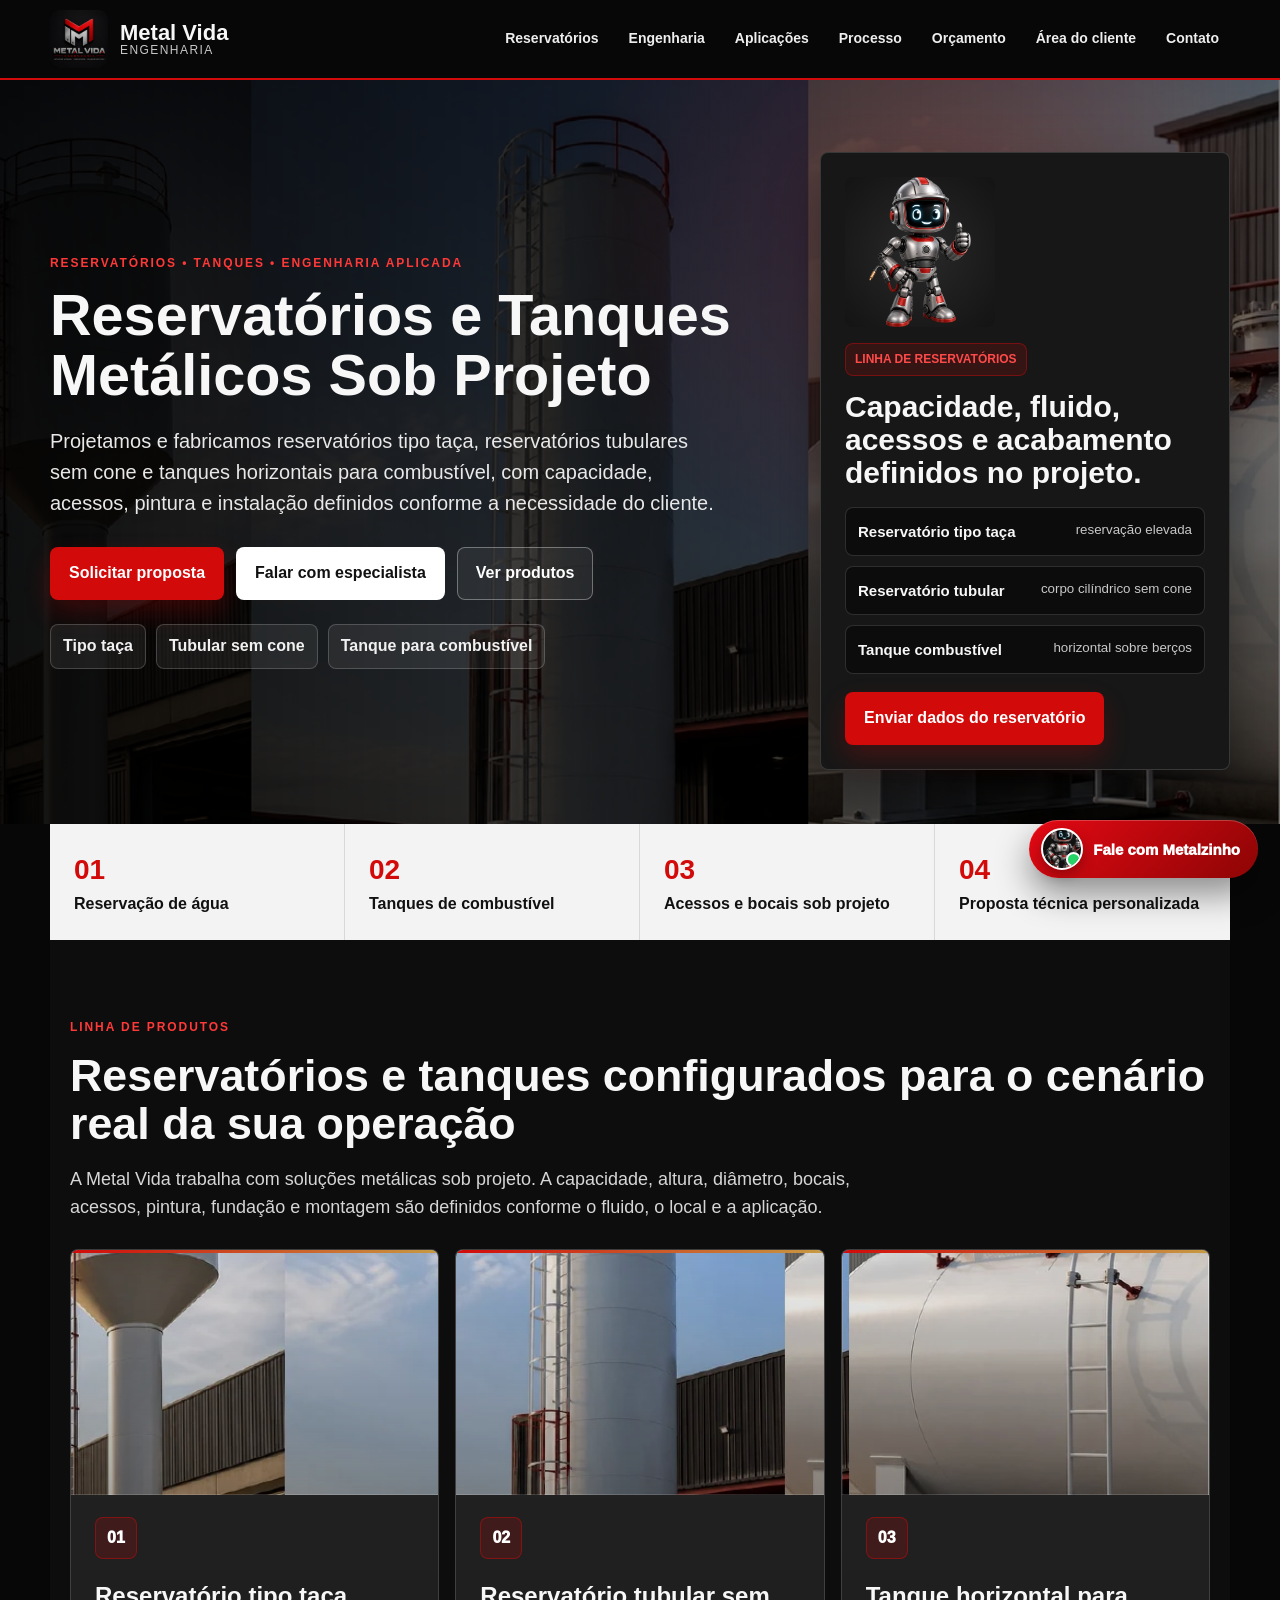
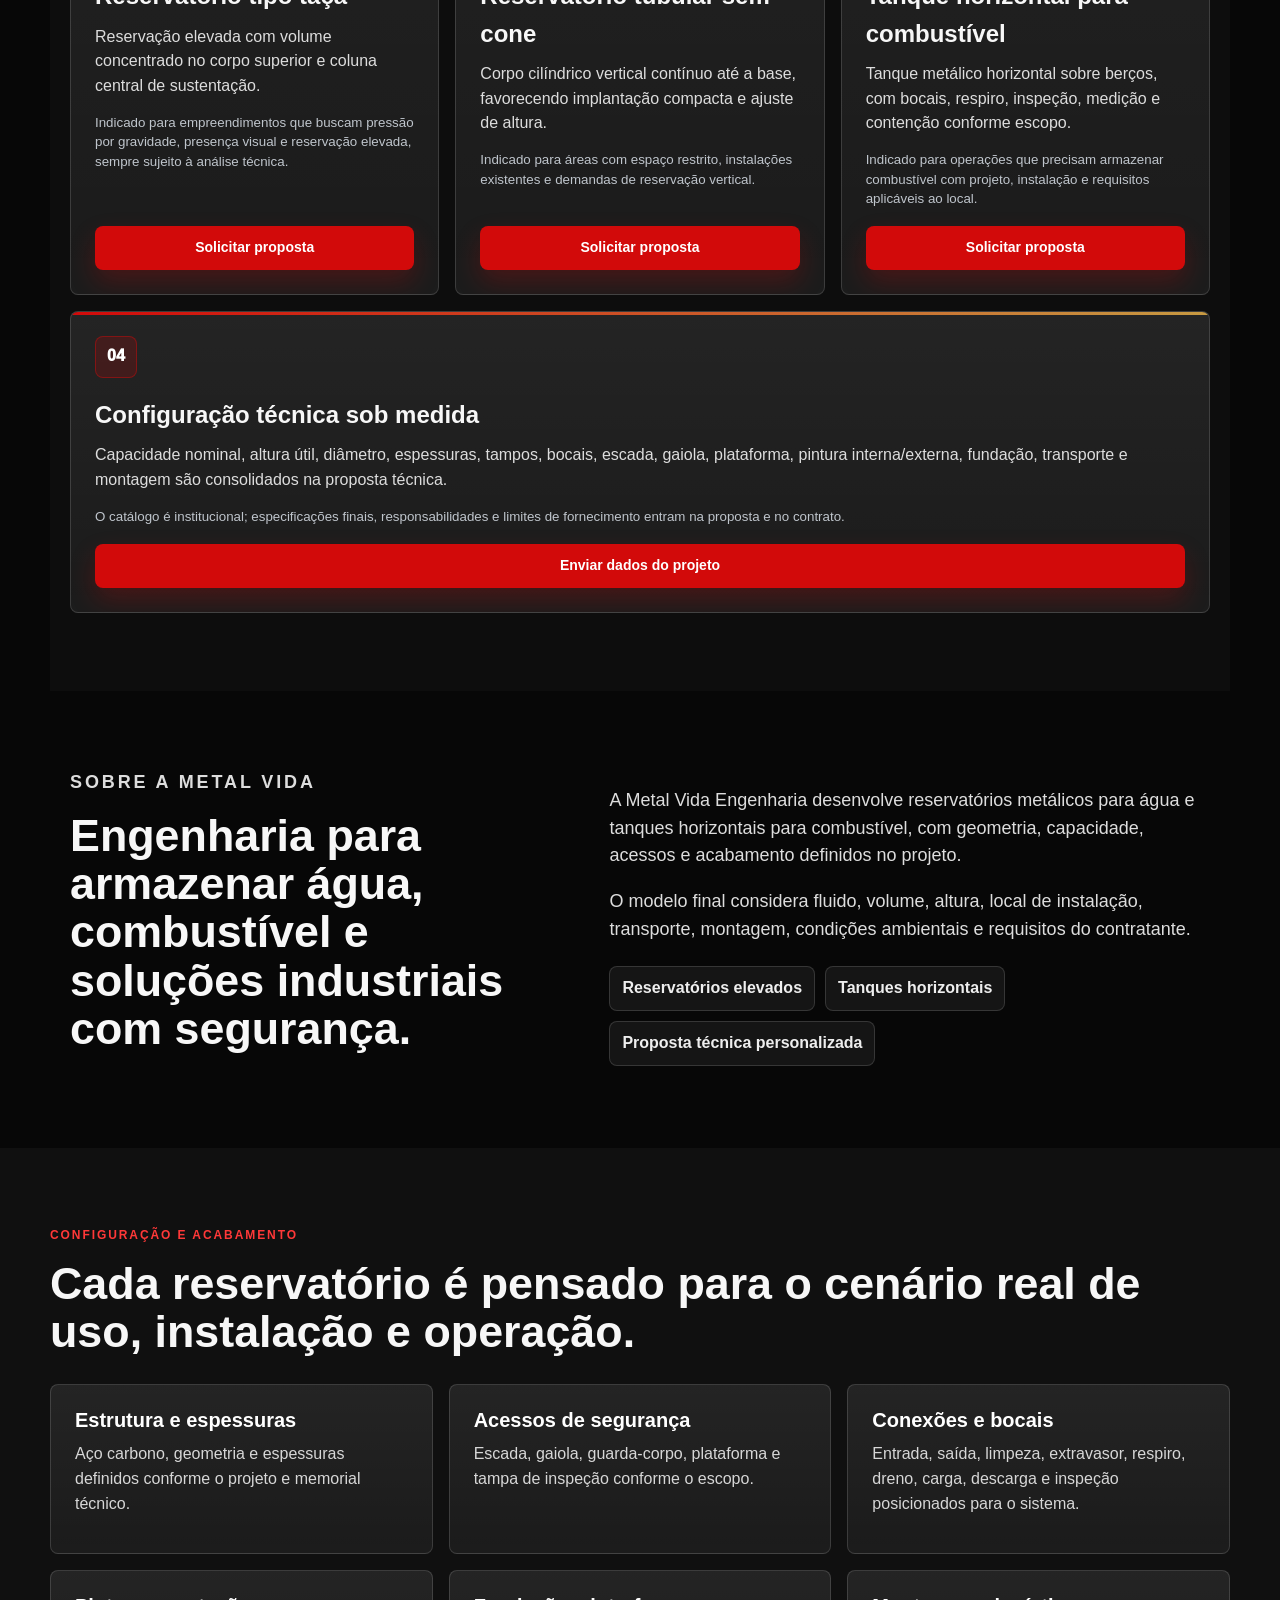
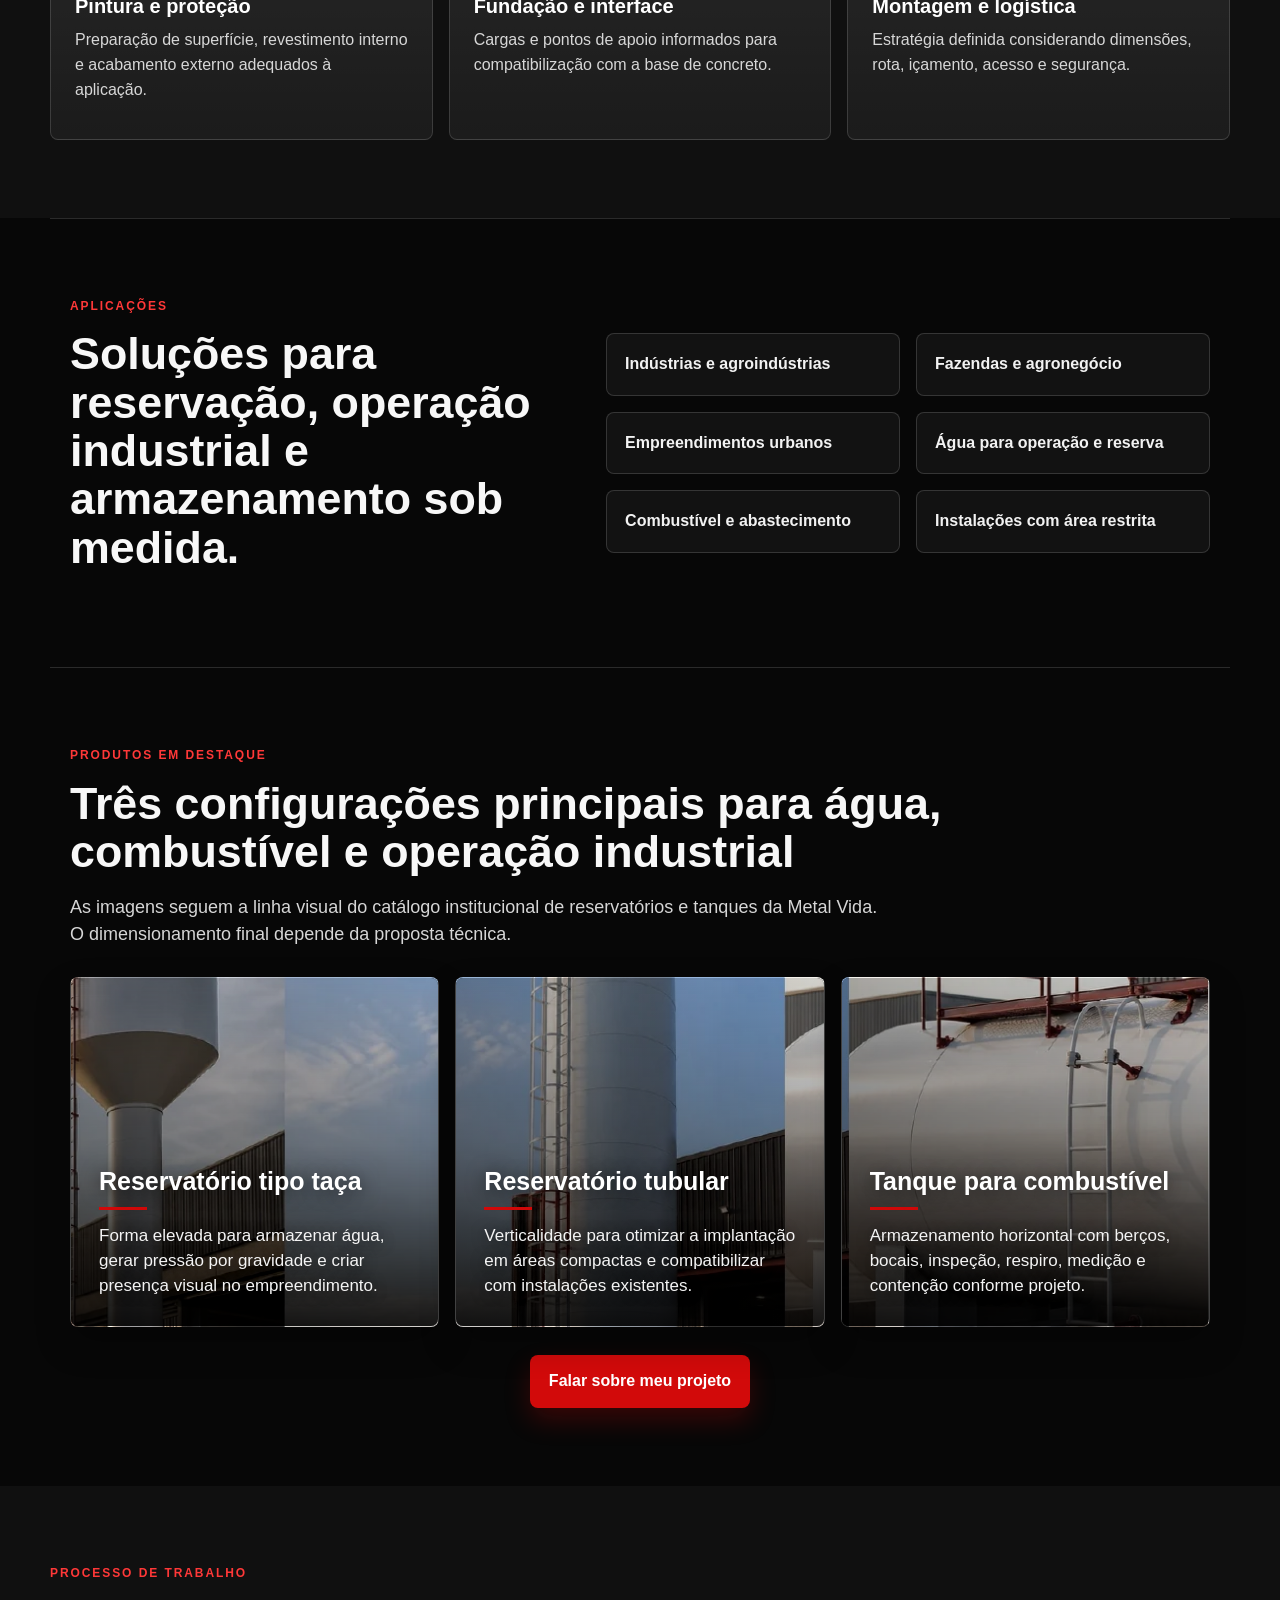
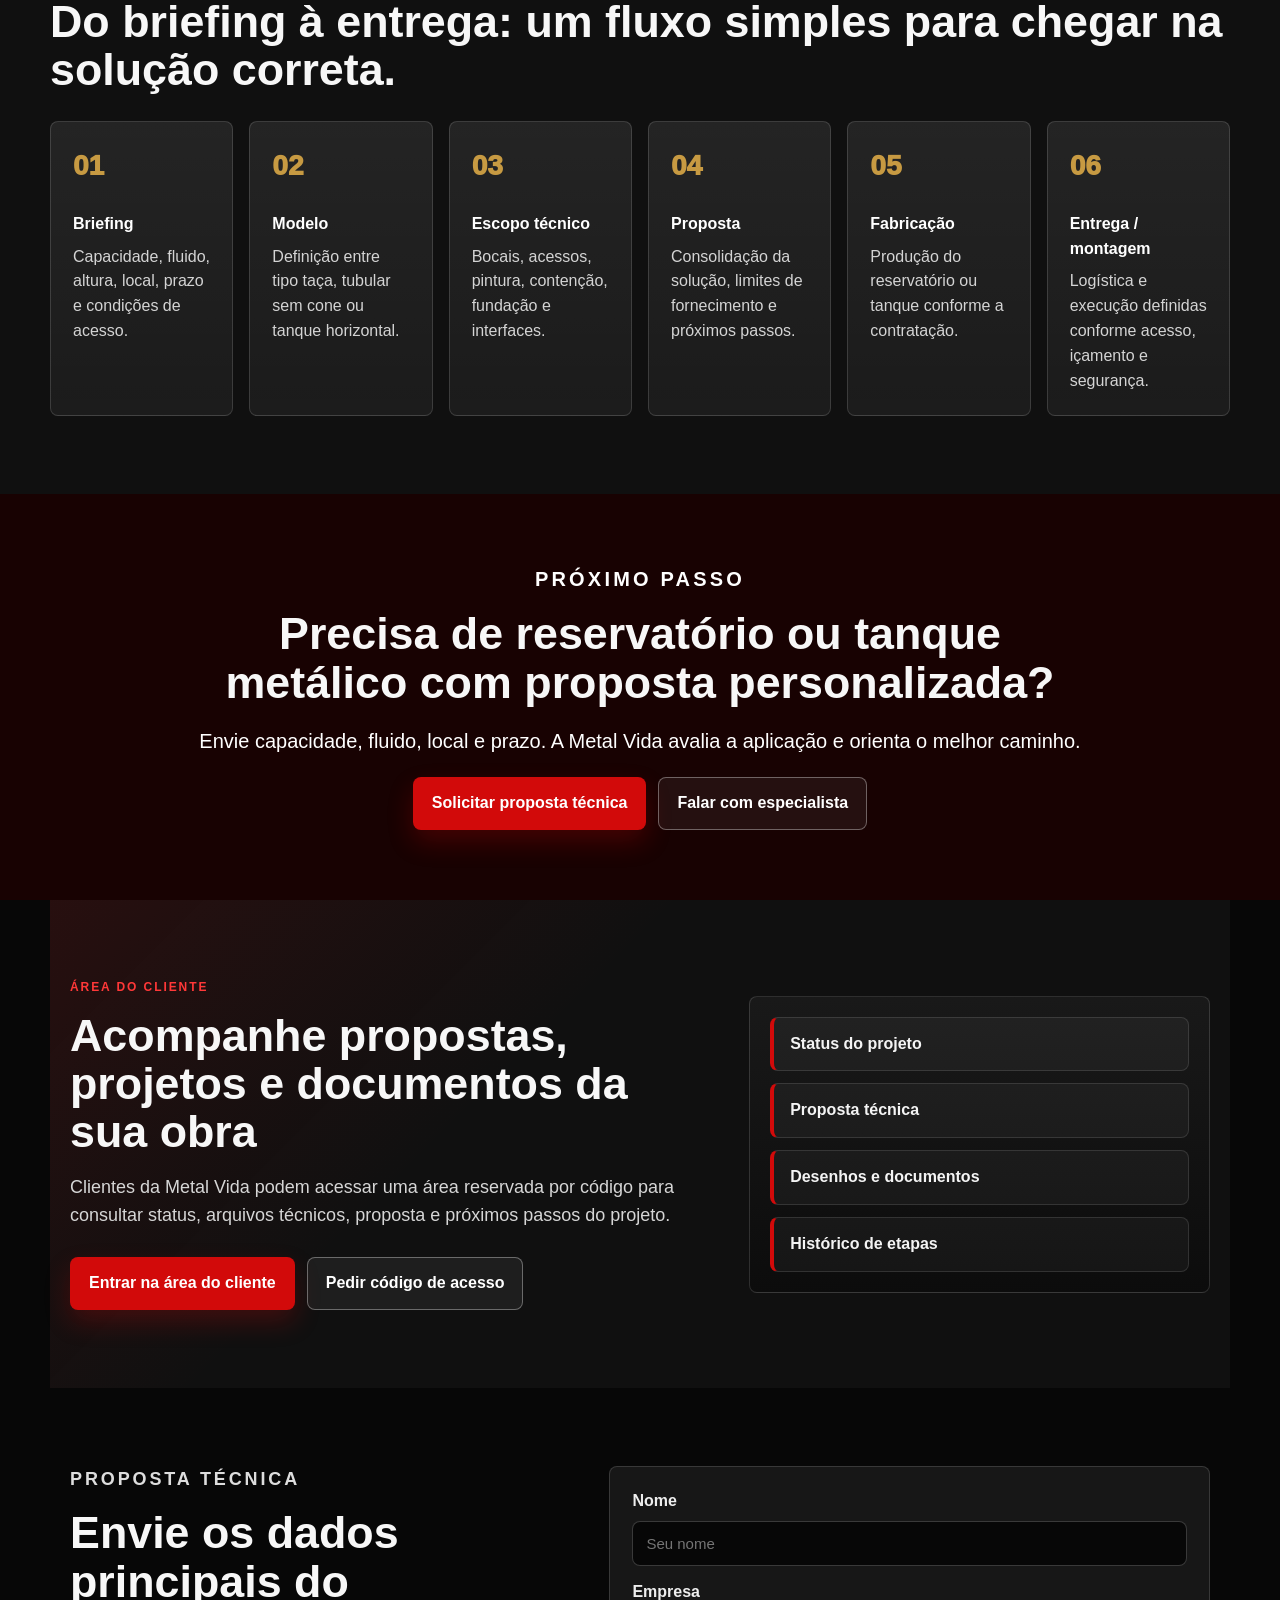
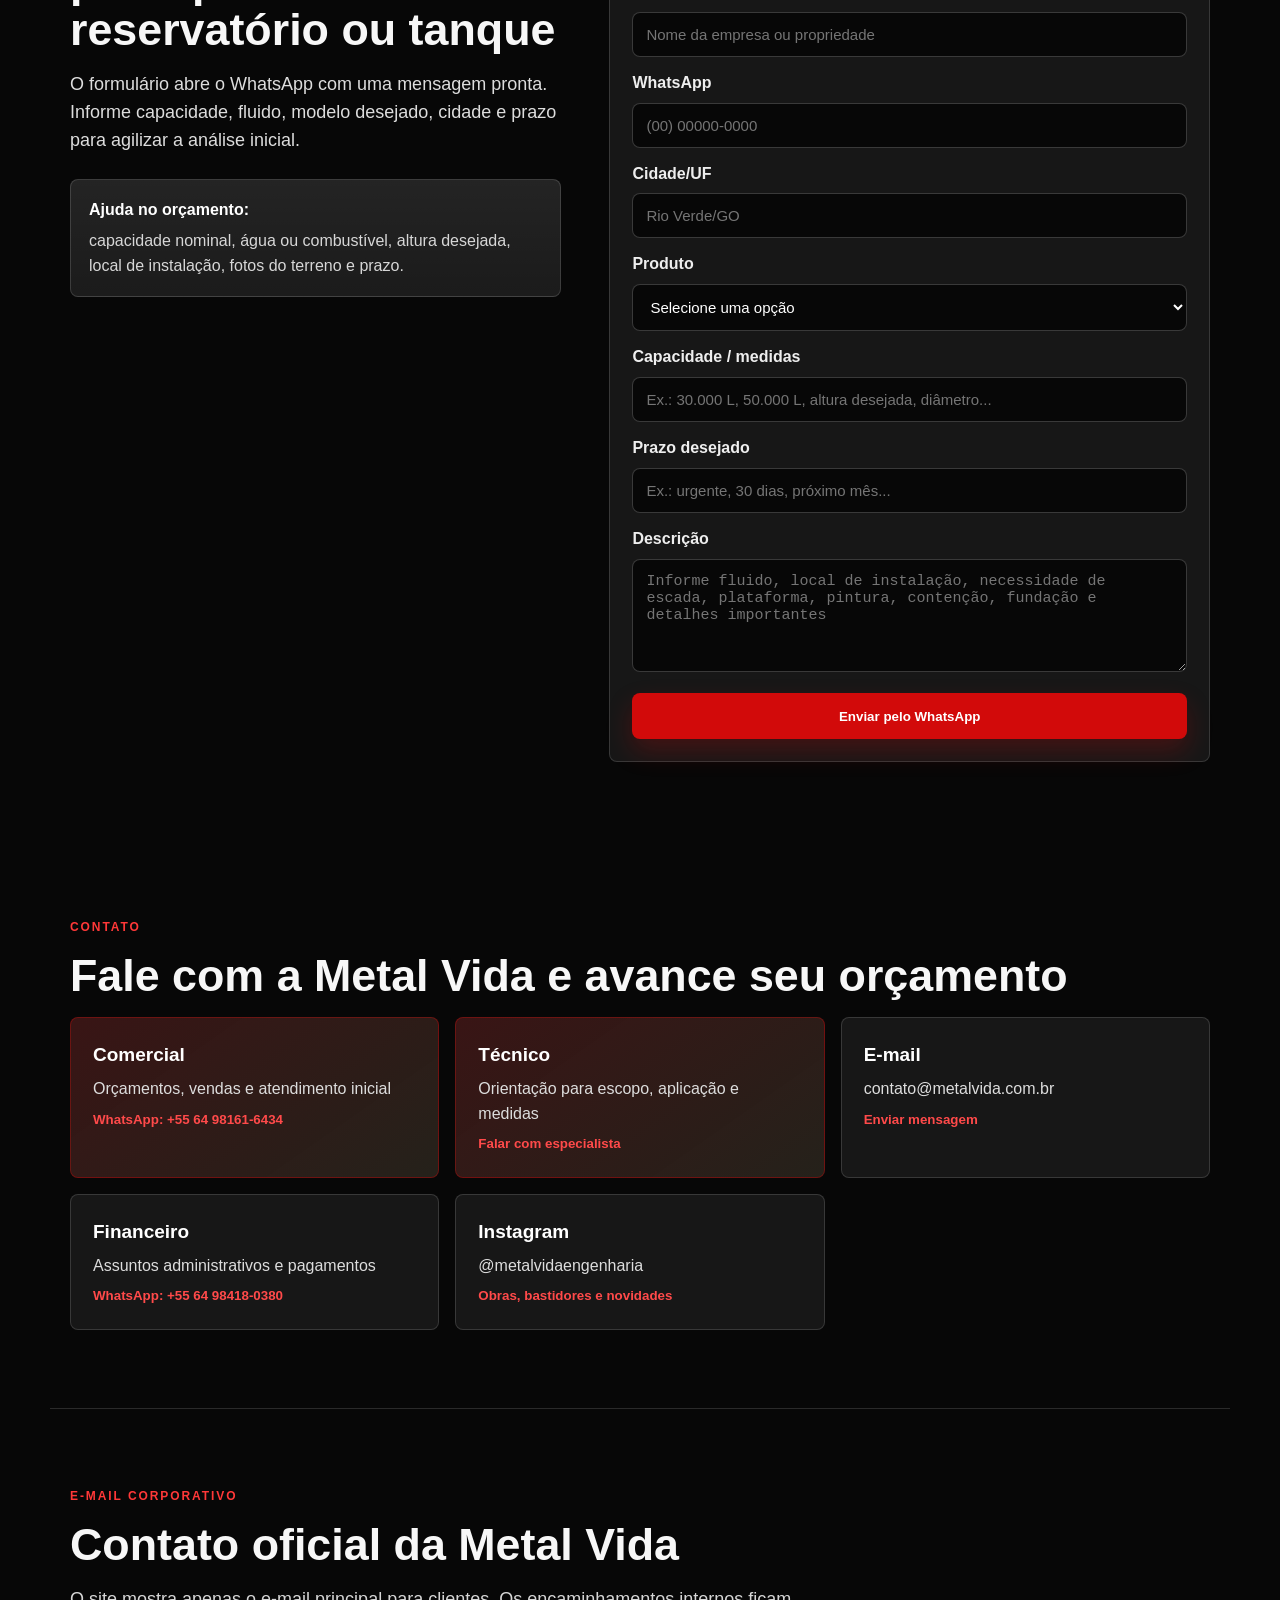
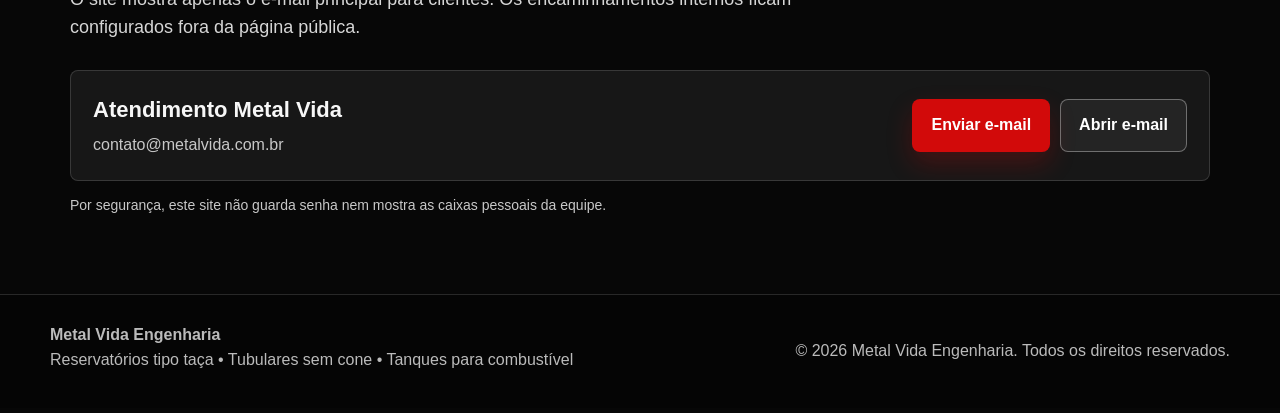
==== commit 6a005cac: "Adiciona area do cliente para projetos" ====
--- a/index.html
+++ b/index.html
@@ -37,6 +37,7 @@
       <a href="#portfolio">Aplicações</a>
       <a href="#processo">Processo</a>
       <a href="#orcamento">Orçamento</a>
+      <a href="clientes/">Área do cliente</a>
       <a href="#contato">Contato</a>
     </nav>
   </header>
@@ -199,6 +200,24 @@
       </div>
     </section>
 
+    <section id="clientes" class="section client-access">
+      <div class="client-access-copy">
+        <p class="eyebrow">Área do cliente</p>
+        <h2>Acompanhe propostas, projetos e documentos da sua obra</h2>
+        <p class="section-intro">Clientes da Metal Vida podem acessar uma área reservada por código para consultar status, arquivos técnicos, proposta e próximos passos do projeto.</p>
+        <div class="actions">
+          <a class="btn primary" href="clientes/">Entrar na área do cliente</a>
+          <a class="btn ghost" data-whatsapp="valdivino" data-message="Olá, preciso receber ou recuperar meu código de acesso da área do cliente Metal Vida." href="#">Pedir código de acesso</a>
+        </div>
+      </div>
+      <div class="client-access-panel" aria-label="Recursos da área do cliente">
+        <span>Status do projeto</span>
+        <span>Proposta técnica</span>
+        <span>Desenhos e documentos</span>
+        <span>Histórico de etapas</span>
+      </div>
+    </section>
+
     <section id="orcamento" class="section two-col form-wrap">
       <div>
         <p class="eyebrow">Proposta técnica</p>
--- a/assets/styles.css
+++ b/assets/styles.css
@@ -848,6 +848,229 @@
   font-size: 14px;
 }
 
+.client-access {
+  display: grid;
+  grid-template-columns: minmax(0, 1.05fr) minmax(320px, .75fr);
+  gap: 34px;
+  align-items: center;
+  background:
+    linear-gradient(135deg, rgba(210, 10, 10, .12), transparent 38%),
+    #101010;
+}
+
+.client-access-copy {
+  max-width: 720px;
+}
+
+.client-access-panel {
+  display: grid;
+  gap: 12px;
+  background: linear-gradient(180deg, #191919, #0c0c0c);
+  border: 1px solid var(--line);
+  border-radius: 8px;
+  padding: 20px;
+}
+
+.client-access-panel span {
+  border: 1px solid rgba(255, 255, 255, .12);
+  border-left: 4px solid var(--red);
+  border-radius: 8px;
+  padding: 14px 16px;
+  color: #f4f4f4;
+  font-weight: 900;
+  background: rgba(255, 255, 255, .04);
+}
+
+.client-page {
+  background:
+    radial-gradient(circle at 70% 0%, rgba(210, 10, 10, .14), transparent 34%),
+    linear-gradient(180deg, #080808, #111111 44%, #070707);
+}
+
+.client-hero {
+  min-height: 600px;
+  display: grid;
+  grid-template-columns: minmax(0, 1fr) 430px;
+  gap: 42px;
+  align-items: center;
+  padding: 76px max(20px, calc((100vw - var(--max)) / 2));
+  background:
+    linear-gradient(90deg, rgba(0, 0, 0, .92), rgba(0, 0, 0, .72)),
+    url("catalogo/reservatorios-hero.webp") center / cover no-repeat;
+}
+
+.client-hero h1 {
+  font-size: clamp(40px, 5vw, 72px);
+  line-height: 1.02;
+  margin: 0 0 20px;
+}
+
+.client-login-card,
+.client-card,
+.client-status-grid article {
+  border: 1px solid var(--line);
+  border-radius: 8px;
+  background: rgba(20, 20, 20, .94);
+  box-shadow: 0 22px 60px rgba(0, 0, 0, .35);
+}
+
+.client-login-card {
+  padding: 24px;
+}
+
+.client-login-card img {
+  width: 86px;
+  height: 86px;
+  object-fit: cover;
+  border-radius: 50%;
+  border: 2px solid rgba(255, 255, 255, .18);
+  background: #080808;
+}
+
+.client-login-card h2 {
+  margin: 14px 0 6px;
+}
+
+.client-login-card p,
+.client-login-card small {
+  color: var(--muted);
+}
+
+.client-login-form {
+  display: grid;
+  gap: 14px;
+  margin: 18px 0 12px;
+}
+
+.client-login-form label {
+  color: #f2f2f2;
+  font-weight: 900;
+}
+
+.client-login-form input {
+  width: 100%;
+  margin-top: 7px;
+  min-height: 48px;
+  border-radius: 8px;
+  border: 1px solid rgba(255, 255, 255, .16);
+  background: #090909;
+  color: #ffffff;
+  padding: 0 13px;
+  font-size: 16px;
+}
+
+.client-help {
+  margin-bottom: 10px;
+}
+
+.client-dashboard-head {
+  display: flex;
+  justify-content: space-between;
+  gap: 22px;
+  align-items: flex-end;
+  margin-bottom: 24px;
+}
+
+.client-status-grid {
+  display: grid;
+  grid-template-columns: repeat(3, 1fr);
+  gap: 14px;
+  margin-bottom: 16px;
+}
+
+.client-status-grid article {
+  padding: 18px;
+}
+
+.client-status-grid strong {
+  display: block;
+  color: #ff4a4a;
+  text-transform: uppercase;
+  letter-spacing: .12em;
+  font-size: 12px;
+  margin-bottom: 5px;
+}
+
+.client-status-grid span {
+  font-weight: 900;
+  font-size: 18px;
+}
+
+.client-columns {
+  display: grid;
+  grid-template-columns: 1fr 1fr;
+  gap: 16px;
+}
+
+.client-card {
+  padding: 22px;
+}
+
+.client-card h3 {
+  margin-top: 0;
+}
+
+.client-steps {
+  display: grid;
+  gap: 10px;
+  padding: 0;
+  margin: 0;
+  list-style: none;
+}
+
+.client-steps li {
+  display: grid;
+  grid-template-columns: 26px 1fr;
+  gap: 10px;
+  align-items: start;
+  color: #d8d8d8;
+}
+
+.client-steps li::before {
+  content: "";
+  width: 13px;
+  height: 13px;
+  margin-top: 6px;
+  border-radius: 50%;
+  background: #404040;
+  border: 2px solid #777777;
+}
+
+.client-steps li.done::before {
+  background: var(--red);
+  border-color: #ff5555;
+  box-shadow: 0 0 0 4px rgba(210, 10, 10, .16);
+}
+
+.client-steps strong {
+  display: block;
+  color: #ffffff;
+}
+
+.client-docs {
+  display: grid;
+  gap: 10px;
+}
+
+.client-doc {
+  display: flex;
+  justify-content: space-between;
+  gap: 12px;
+  align-items: center;
+  border: 1px solid rgba(255, 255, 255, .12);
+  border-radius: 8px;
+  padding: 13px;
+  background: rgba(255, 255, 255, .04);
+}
+
+.client-doc span {
+  color: #d5d5d5;
+}
+
+.client-empty {
+  text-align: center;
+}
+
 footer {
   border-top: 1px solid var(--line);
   padding: 28px max(20px, calc((100vw - var(--max)) / 2));
@@ -1205,8 +1428,17 @@
   .service-grid,
   .split-band,
   .segment-grid,
-  .process {
+  .process,
+  .client-access,
+  .client-hero,
+  .client-status-grid,
+  .client-columns {
     grid-template-columns: 1fr;
+  }
+
+  .client-dashboard-head {
+    align-items: stretch;
+    flex-direction: column;
   }
 
   .service-card.wide {
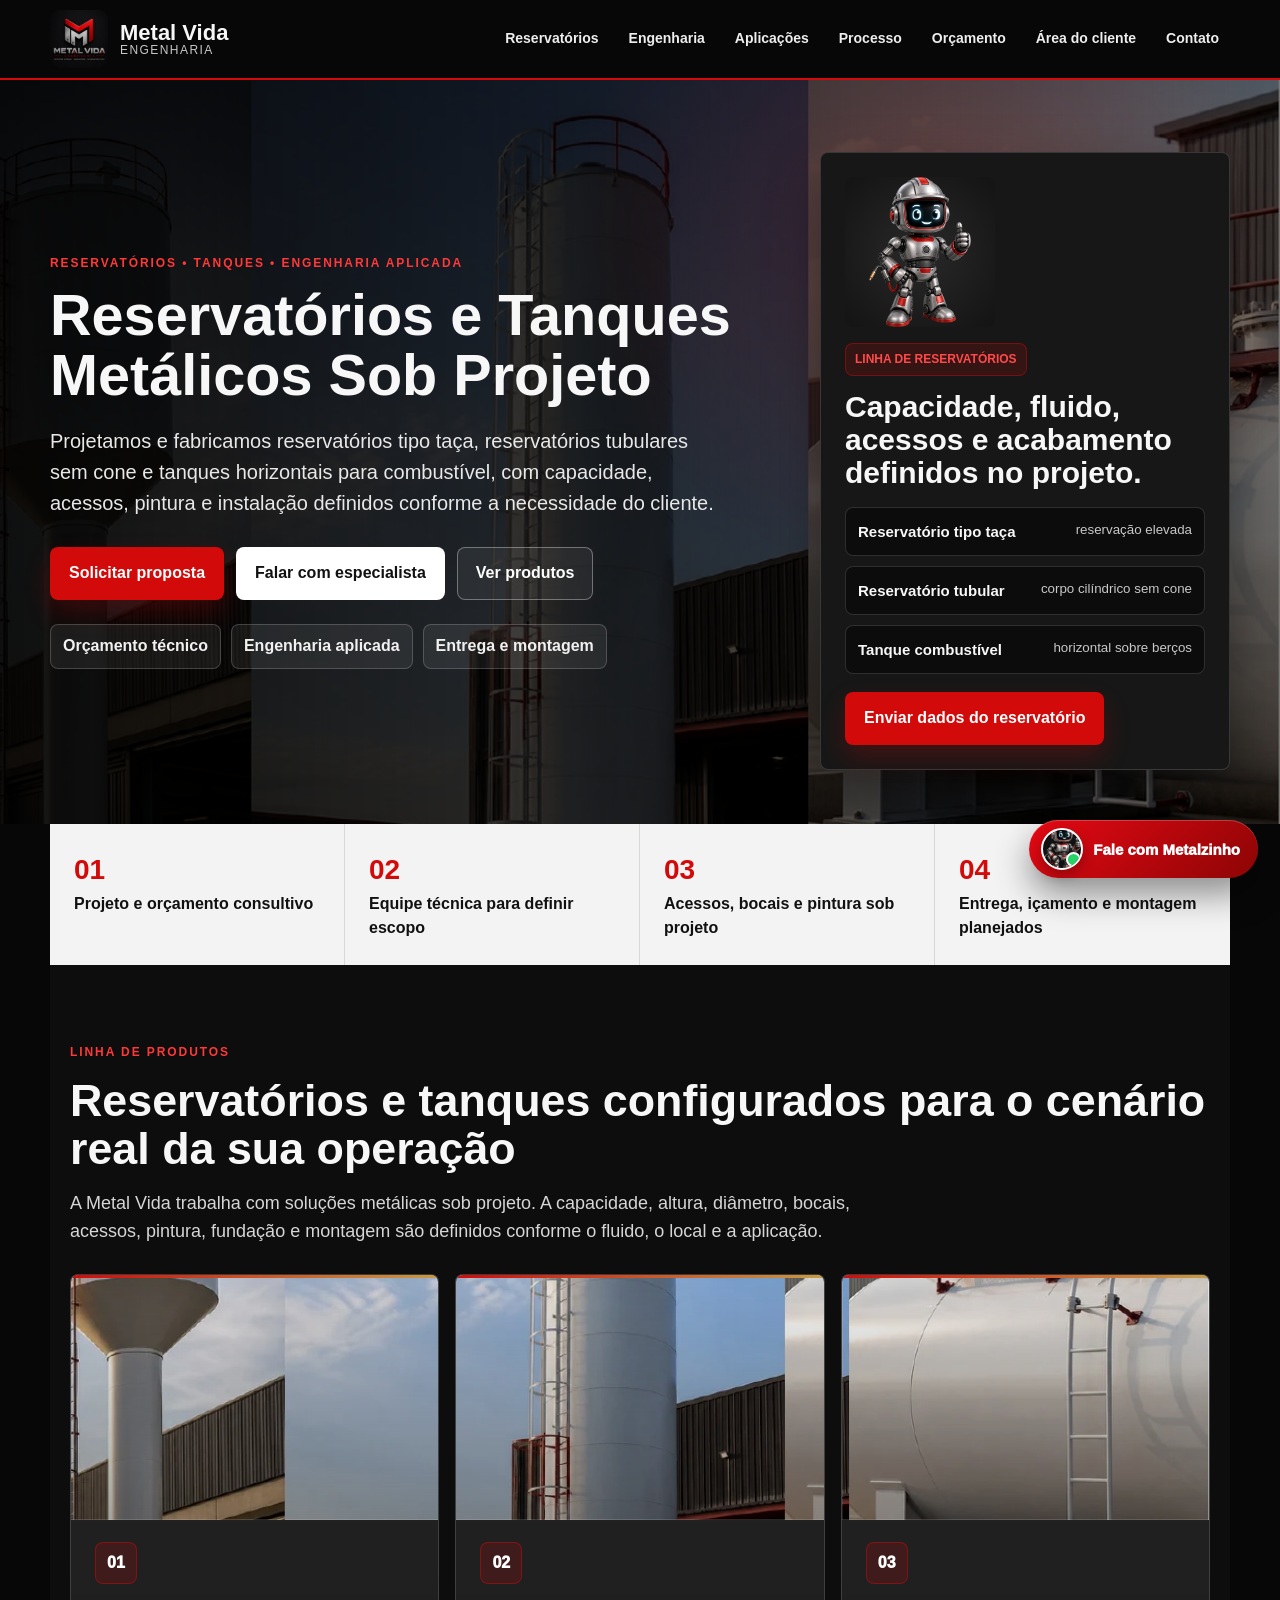
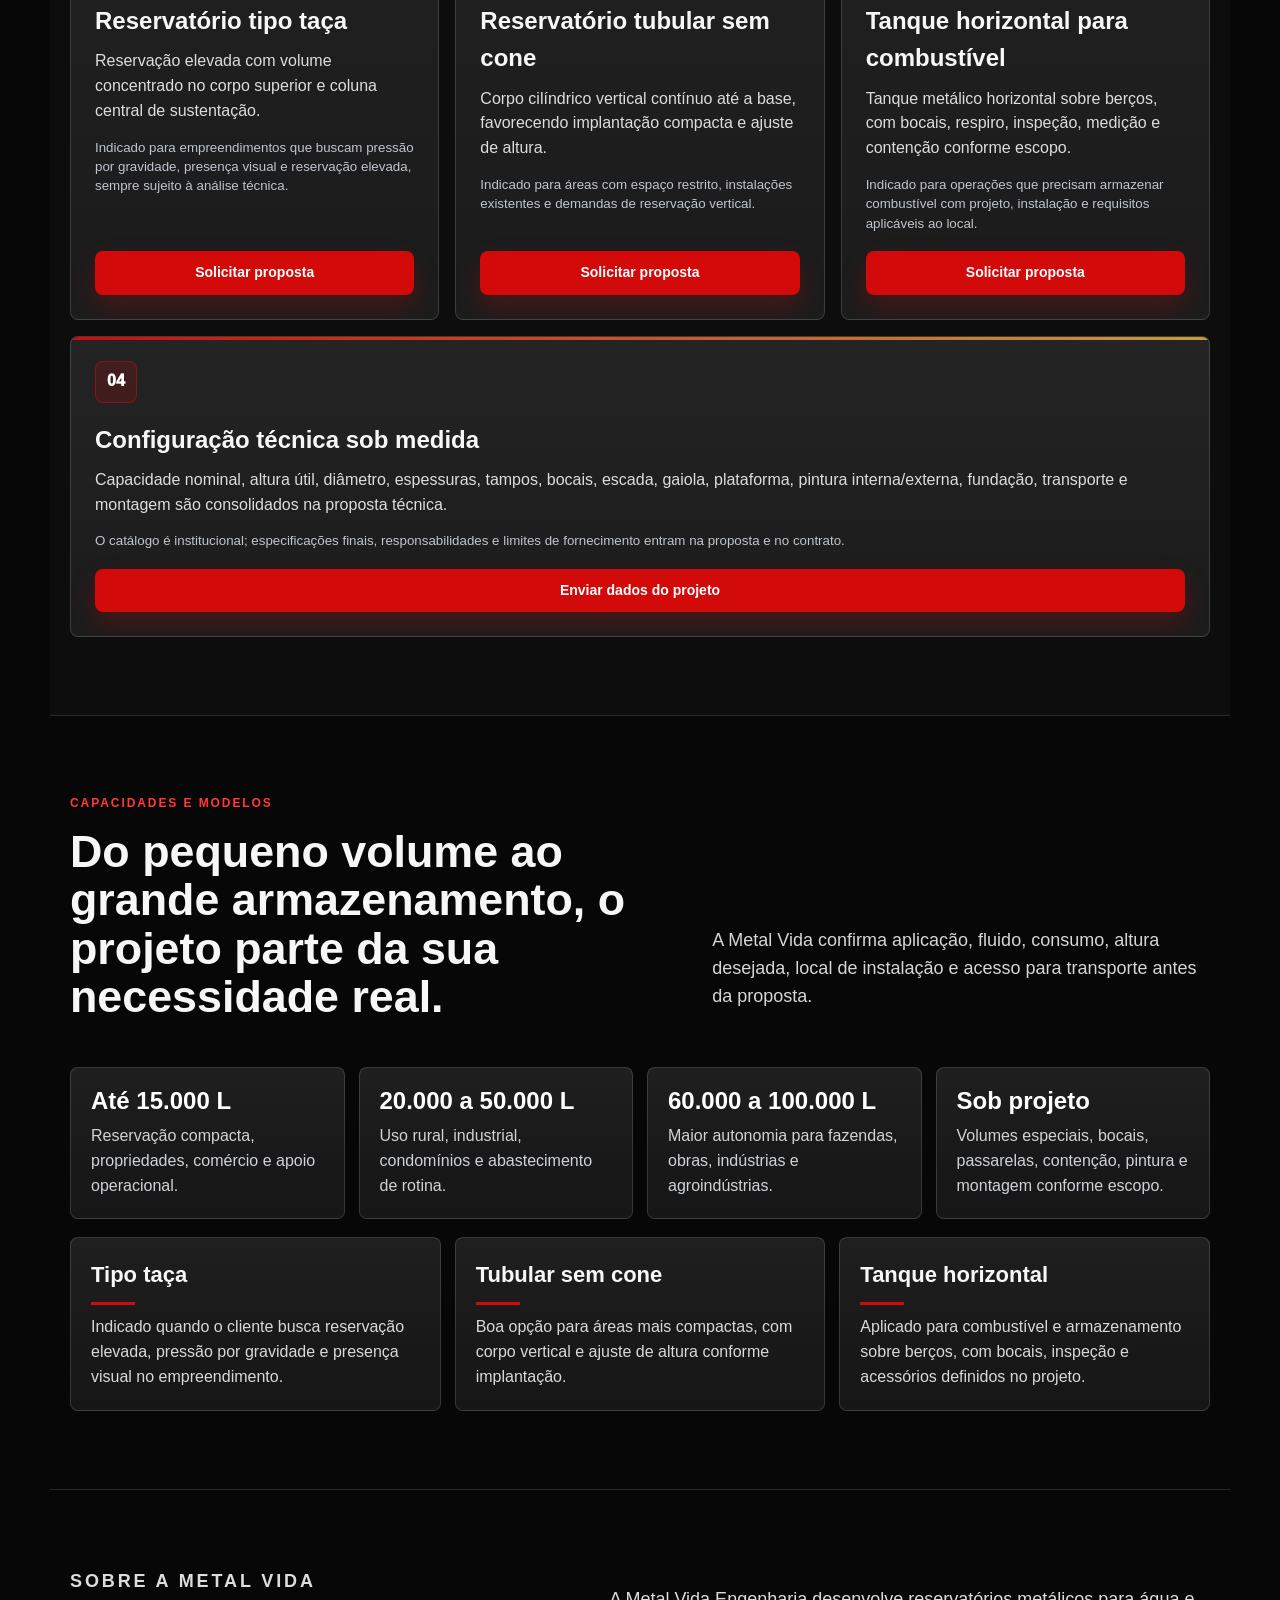
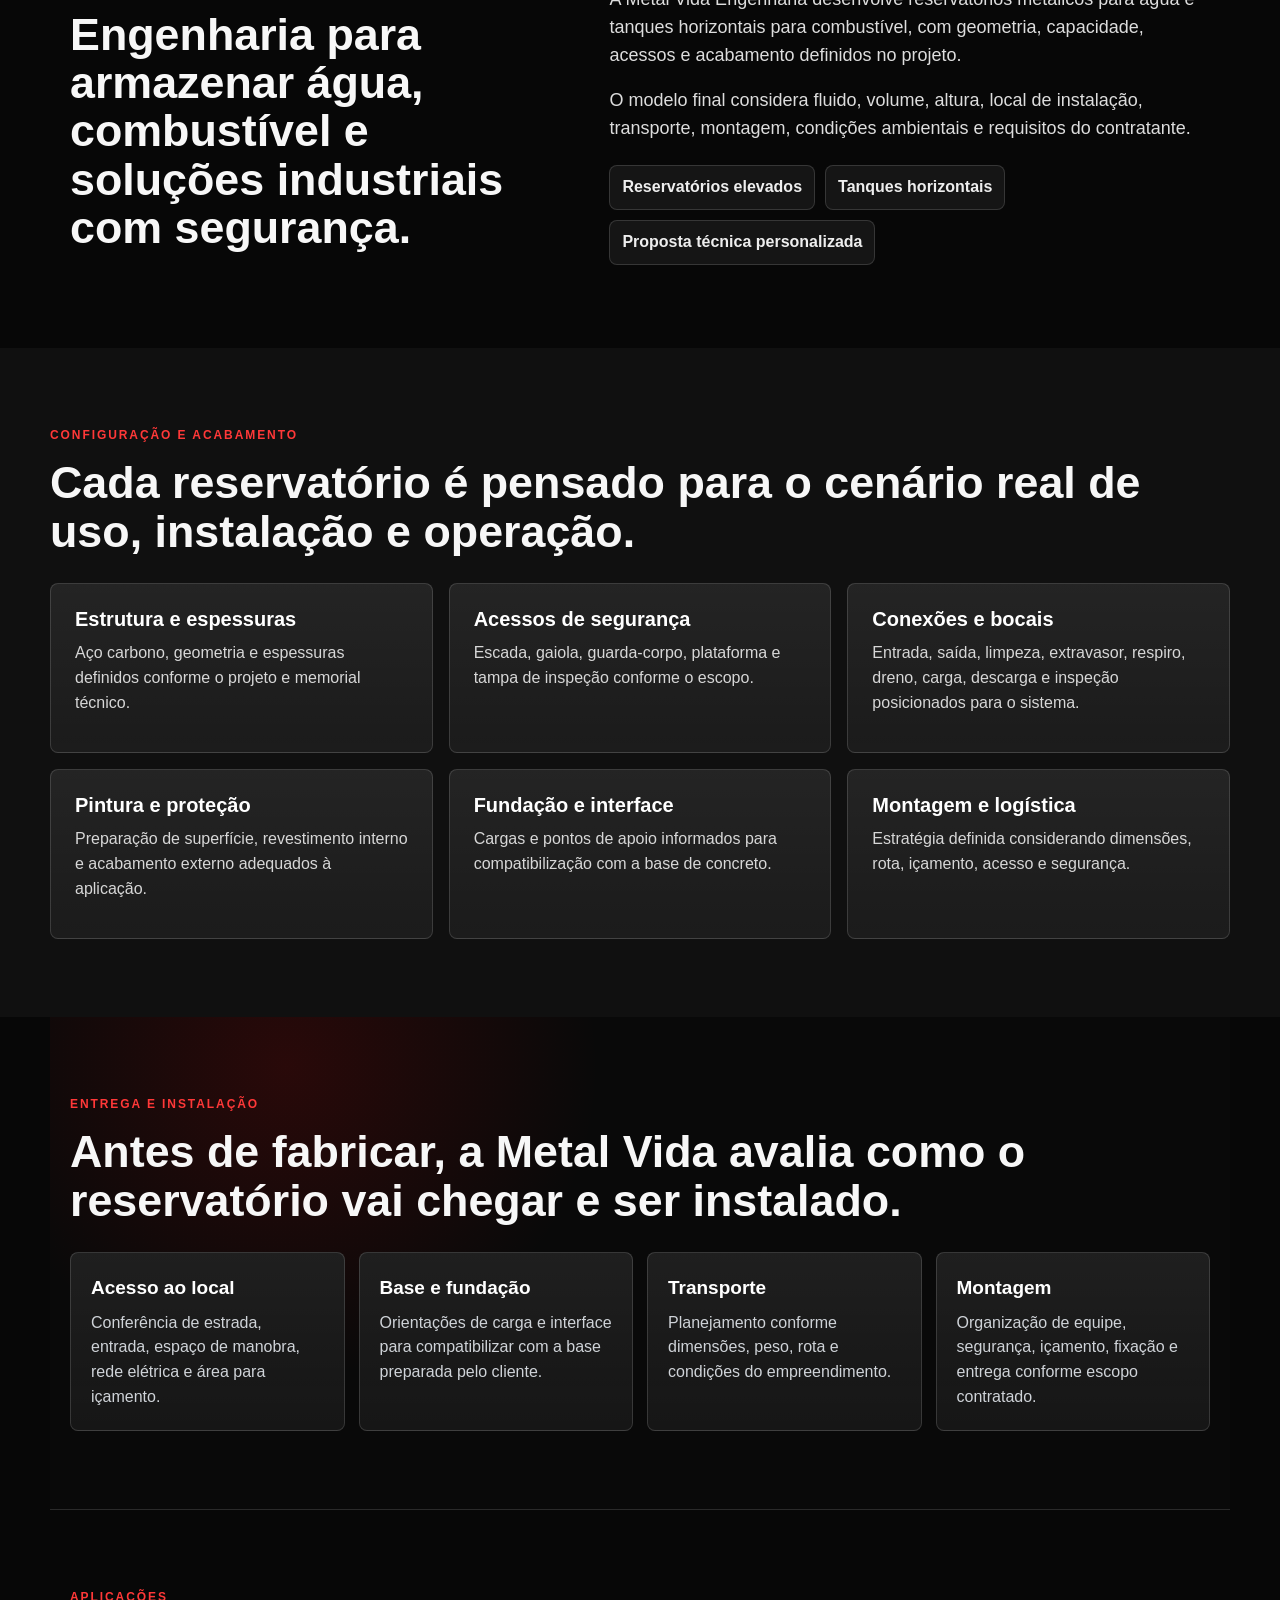
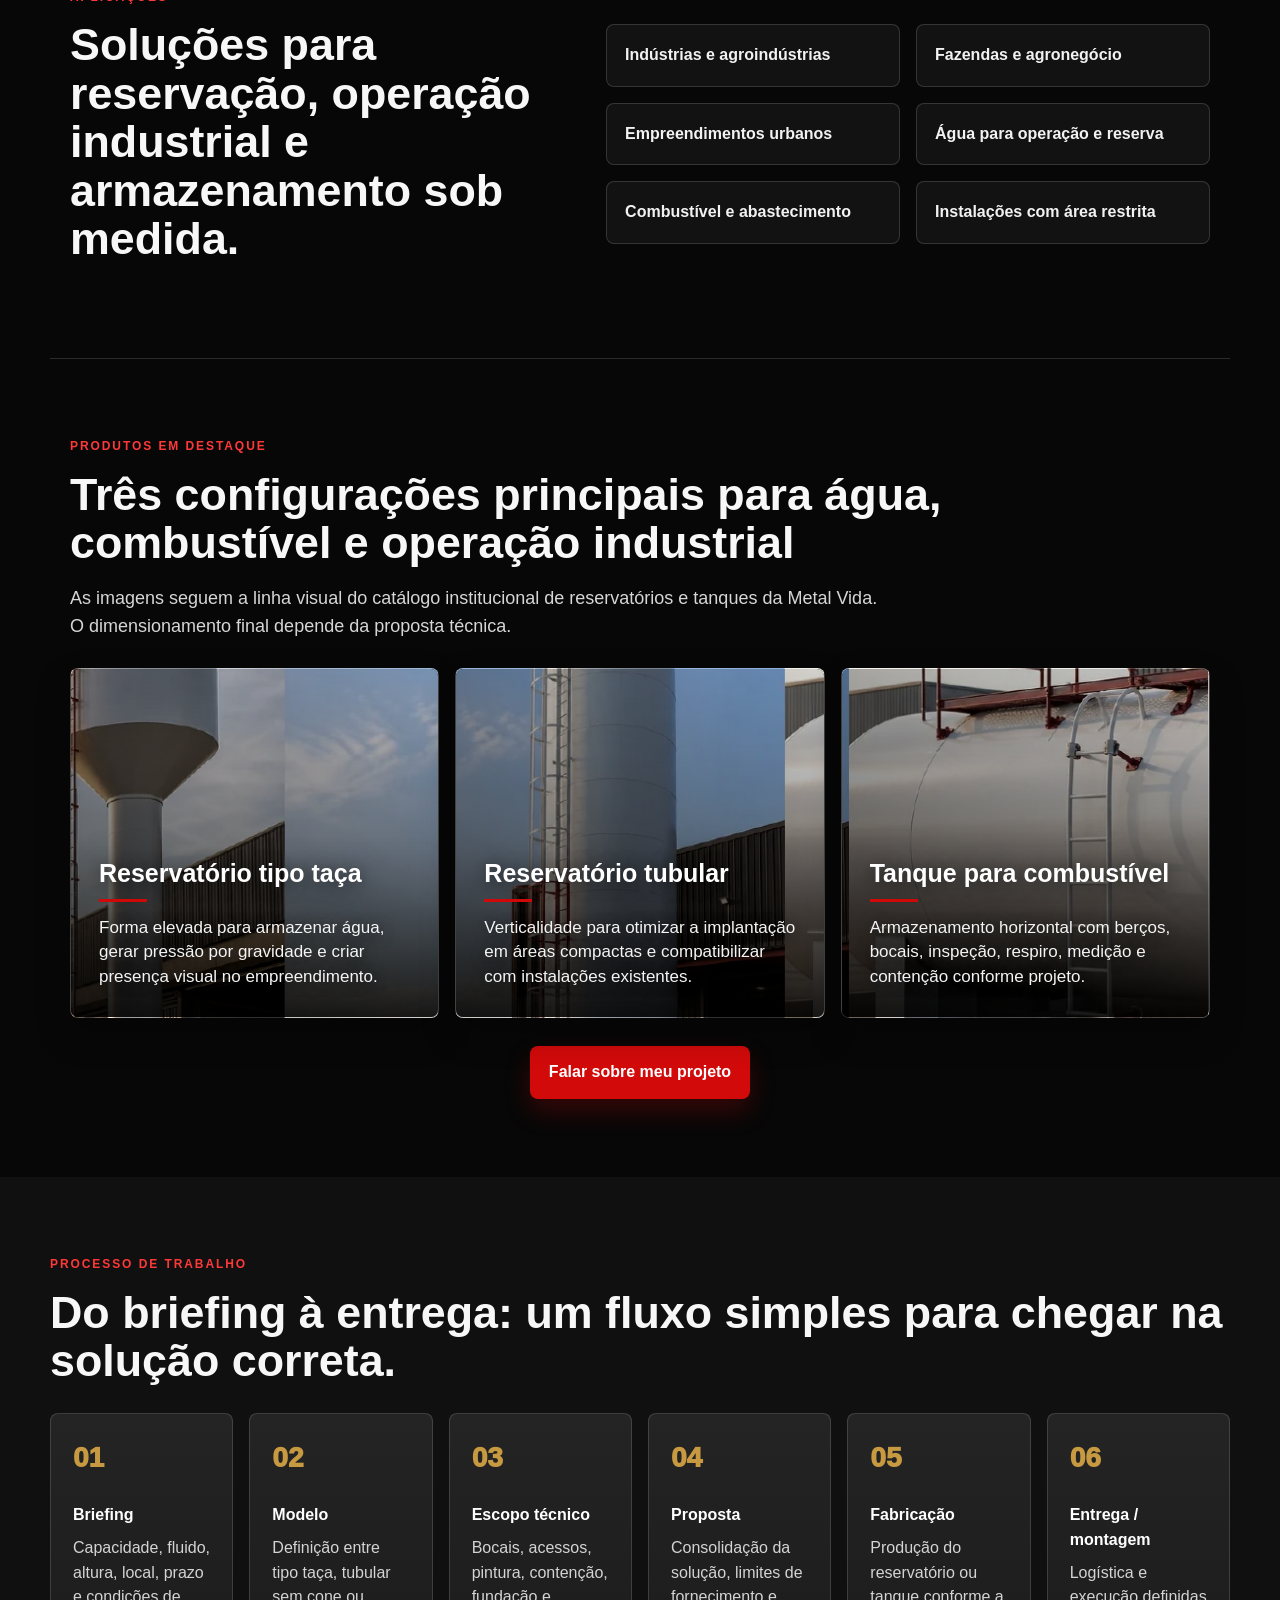
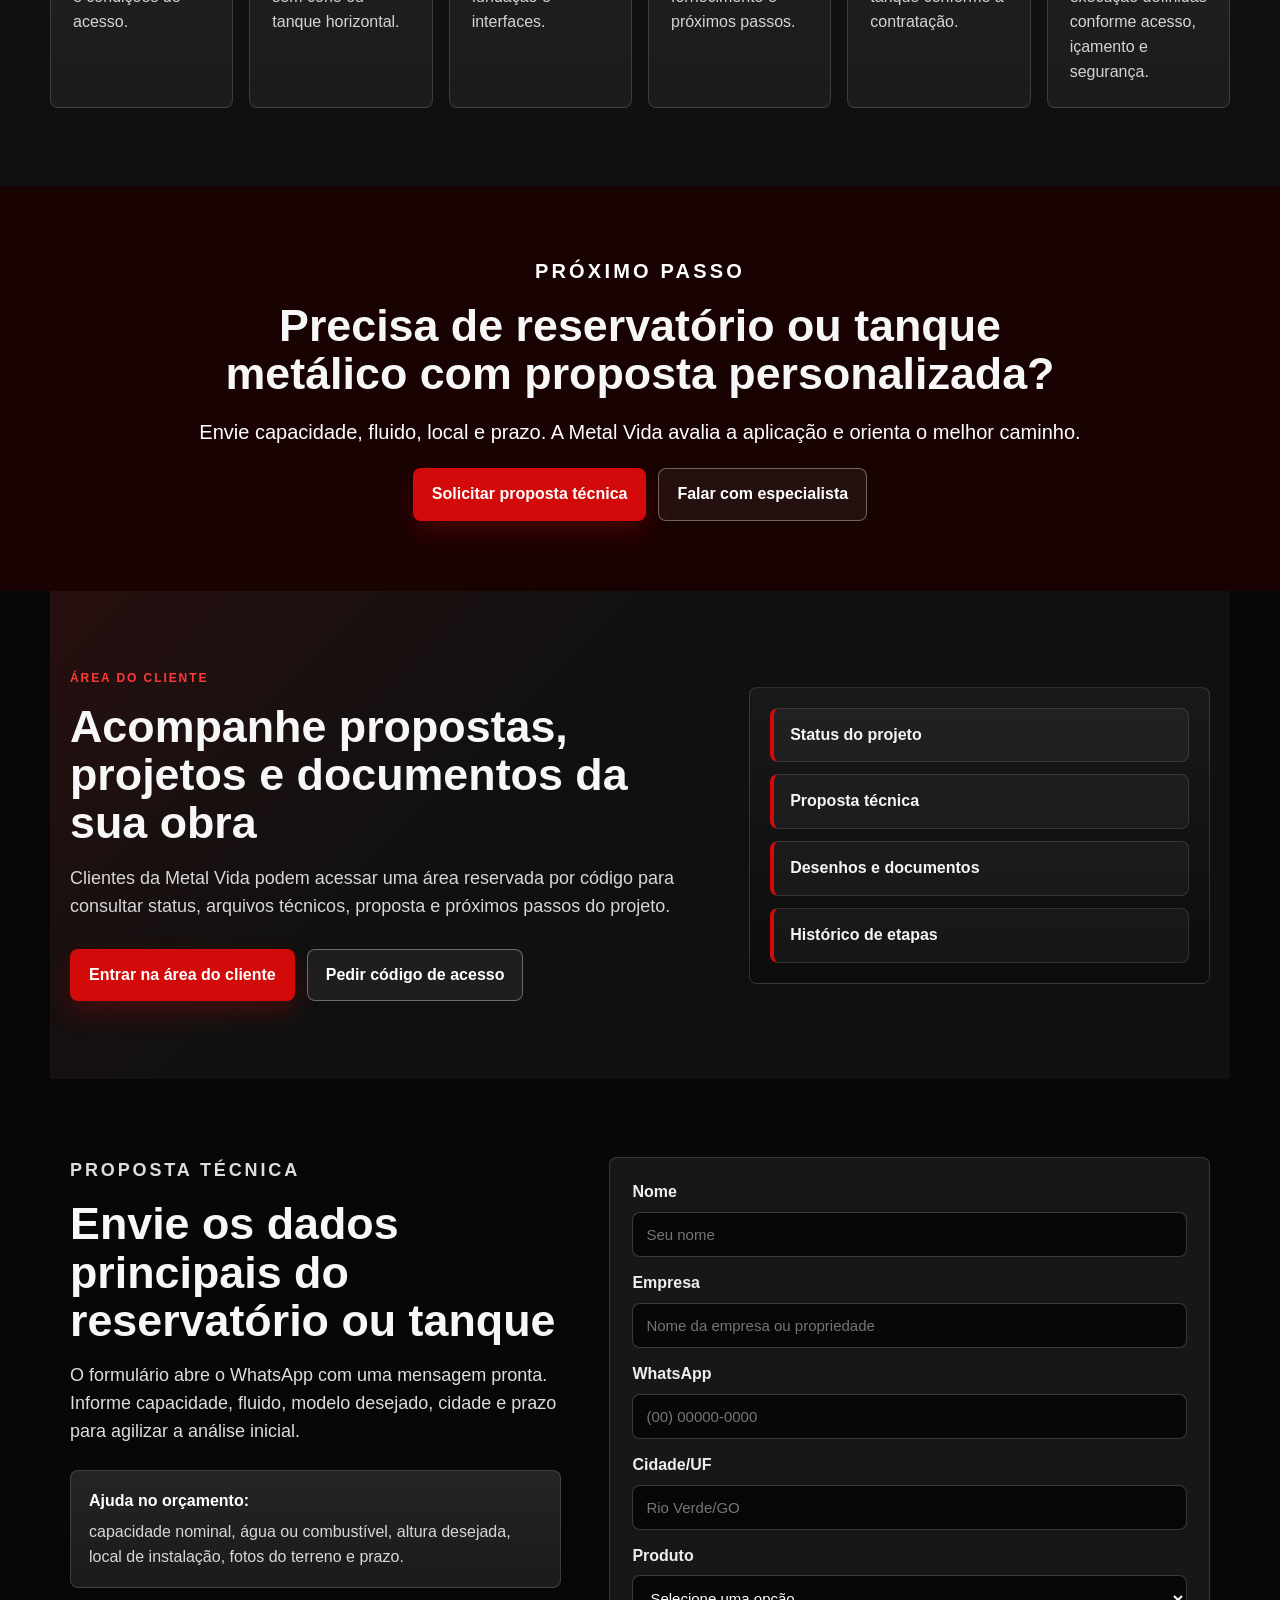
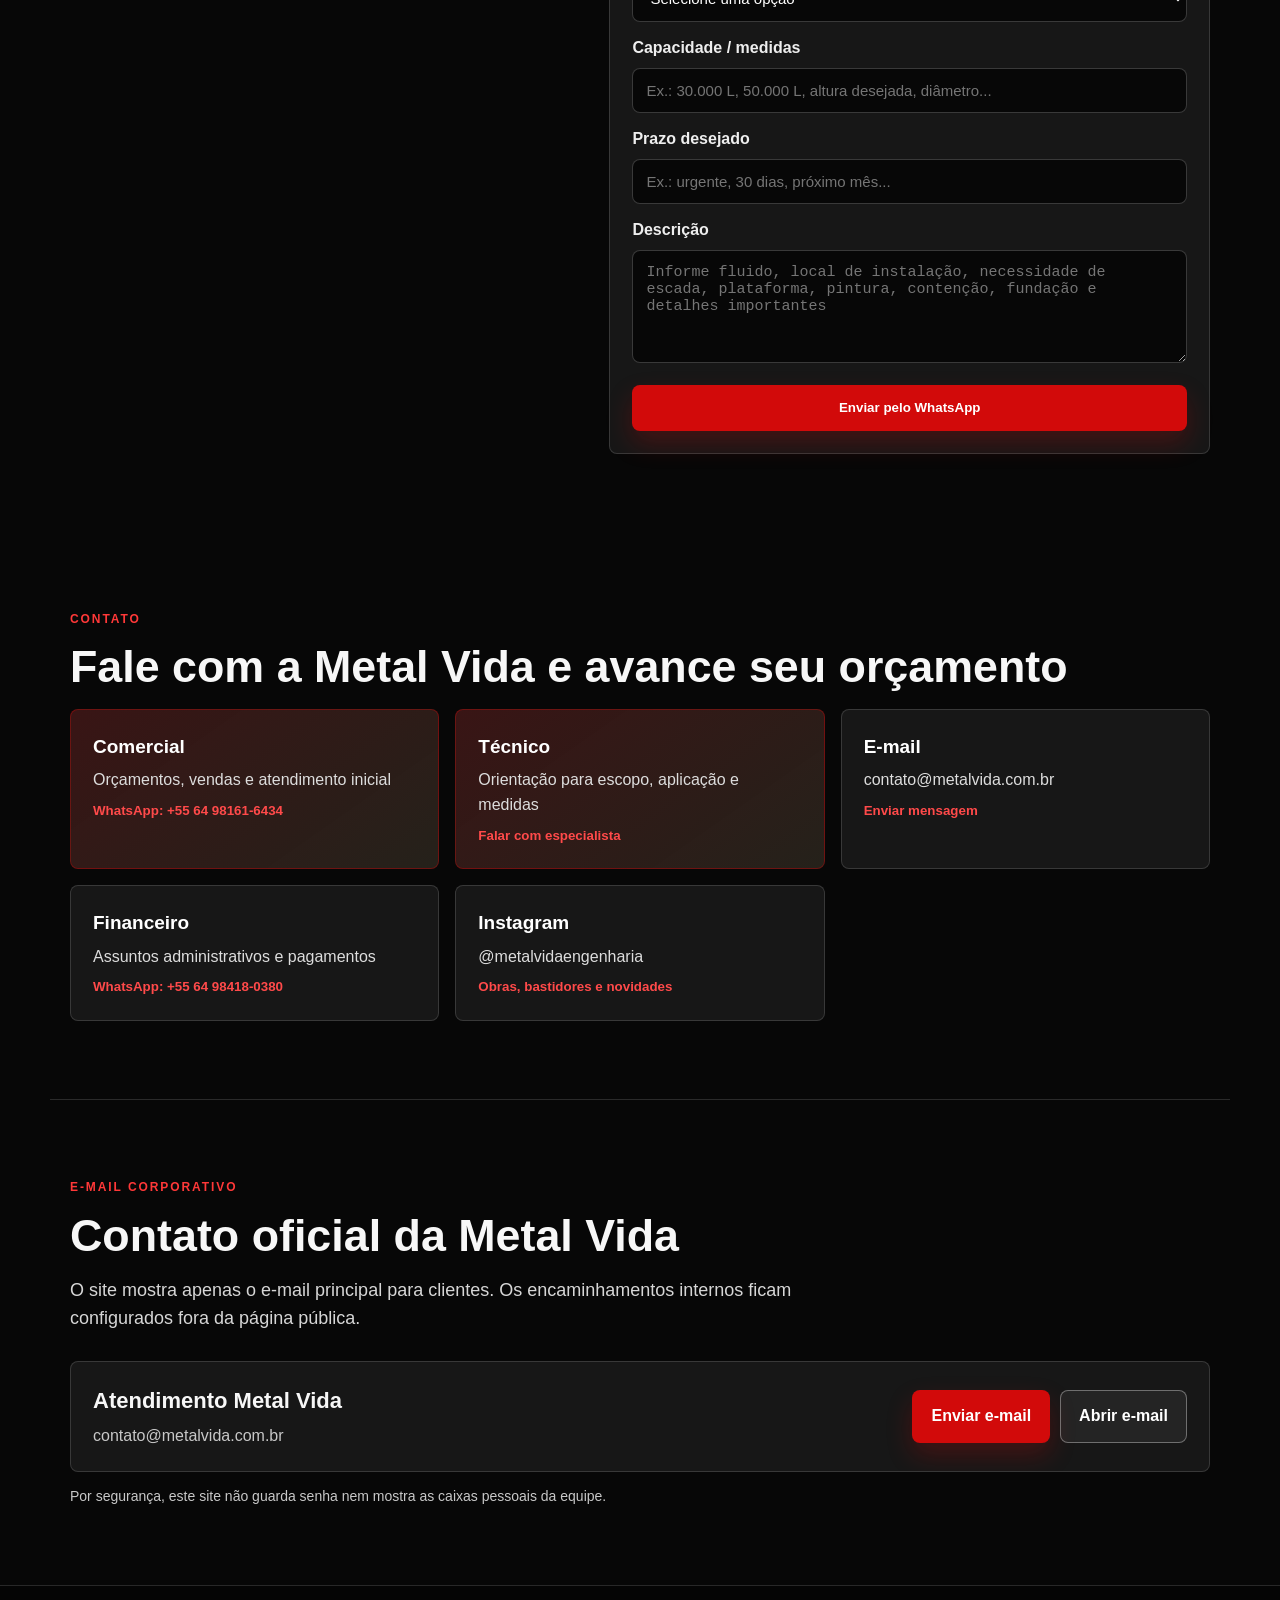
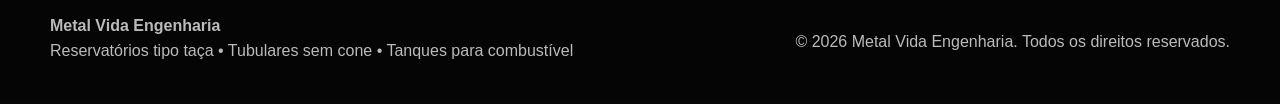
==== commit 46d1af5b: "Melhora pagina de reservatorios com referencias comerciais" ====
--- a/index.html
+++ b/index.html
@@ -55,9 +55,9 @@
           <a class="btn ghost" href="#solucoes">Ver produtos</a>
         </div>
         <div class="hero-proof" aria-label="Diferenciais principais">
-          <span>Tipo taça</span>
-          <span>Tubular sem cone</span>
-          <span>Tanque para combustível</span>
+          <span>Orçamento técnico</span>
+          <span>Engenharia aplicada</span>
+          <span>Entrega e montagem</span>
         </div>
       </div>
       <aside class="hero-card shop-panel" aria-label="Orçamento técnico Metal Vida">
@@ -73,11 +73,11 @@
       </aside>
     </section>
 
-    <section class="trust-bar" aria-label="Indicadores de confiança">
-      <article><strong>01</strong><span>Reservação de água</span></article>
-      <article><strong>02</strong><span>Tanques de combustível</span></article>
-      <article><strong>03</strong><span>Acessos e bocais sob projeto</span></article>
-      <article><strong>04</strong><span>Proposta técnica personalizada</span></article>
+    <section class="trust-bar trust-bar-plus" aria-label="Indicadores de confiança">
+      <article><strong>01</strong><span>Projeto e orçamento consultivo</span></article>
+      <article><strong>02</strong><span>Equipe técnica para definir escopo</span></article>
+      <article><strong>03</strong><span>Acessos, bocais e pintura sob projeto</span></article>
+      <article><strong>04</strong><span>Entrega, içamento e montagem planejados</span></article>
     </section>
 
     <section id="solucoes" class="section shop">
@@ -119,6 +119,36 @@
       </div>
     </section>
 
+    <section id="capacidades" class="section capacity-section">
+      <div class="capacity-head">
+        <div>
+          <p class="eyebrow">Capacidades e modelos</p>
+          <h2>Do pequeno volume ao grande armazenamento, o projeto parte da sua necessidade real.</h2>
+        </div>
+        <p class="section-intro">A Metal Vida confirma aplicação, fluido, consumo, altura desejada, local de instalação e acesso para transporte antes da proposta.</p>
+      </div>
+      <div class="capacity-grid" aria-label="Faixas de capacidade">
+        <article><strong>Até 15.000 L</strong><span>Reservação compacta, propriedades, comércio e apoio operacional.</span></article>
+        <article><strong>20.000 a 50.000 L</strong><span>Uso rural, industrial, condomínios e abastecimento de rotina.</span></article>
+        <article><strong>60.000 a 100.000 L</strong><span>Maior autonomia para fazendas, obras, indústrias e agroindústrias.</span></article>
+        <article><strong>Sob projeto</strong><span>Volumes especiais, bocais, passarelas, contenção, pintura e montagem conforme escopo.</span></article>
+      </div>
+      <div class="model-compare">
+        <article>
+          <h3>Tipo taça</h3>
+          <p>Indicado quando o cliente busca reservação elevada, pressão por gravidade e presença visual no empreendimento.</p>
+        </article>
+        <article>
+          <h3>Tubular sem cone</h3>
+          <p>Boa opção para áreas mais compactas, com corpo vertical e ajuste de altura conforme implantação.</p>
+        </article>
+        <article>
+          <h3>Tanque horizontal</h3>
+          <p>Aplicado para combustível e armazenamento sobre berços, com bocais, inspeção e acessórios definidos no projeto.</p>
+        </article>
+      </div>
+    </section>
+
     <section id="sobre" class="section two-col">
       <div>
         <p class="eyebrow">Sobre a Metal Vida</p>
@@ -145,6 +175,17 @@
         <article><strong>Pintura e proteção</strong><p>Preparação de superfície, revestimento interno e acabamento externo adequados à aplicação.</p></article>
         <article><strong>Fundação e interface</strong><p>Cargas e pontos de apoio informados para compatibilização com a base de concreto.</p></article>
         <article><strong>Montagem e logística</strong><p>Estratégia definida considerando dimensões, rota, içamento, acesso e segurança.</p></article>
+      </div>
+    </section>
+
+    <section id="logistica" class="section logistics-section">
+      <p class="eyebrow">Entrega e instalação</p>
+      <h2>Antes de fabricar, a Metal Vida avalia como o reservatório vai chegar e ser instalado.</h2>
+      <div class="logistics-grid">
+        <article><strong>Acesso ao local</strong><span>Conferência de estrada, entrada, espaço de manobra, rede elétrica e área para içamento.</span></article>
+        <article><strong>Base e fundação</strong><span>Orientações de carga e interface para compatibilizar com a base preparada pelo cliente.</span></article>
+        <article><strong>Transporte</strong><span>Planejamento conforme dimensões, peso, rota e condições do empreendimento.</span></article>
+        <article><strong>Montagem</strong><span>Organização de equipe, segurança, içamento, fixação e entrega conforme escopo contratado.</span></article>
       </div>
     </section>
 
--- a/assets/styles.css
+++ b/assets/styles.css
@@ -339,6 +339,10 @@
   font-weight: 900;
 }
 
+.trust-bar-plus article {
+  min-height: 118px;
+}
+
 .section {
   max-width: var(--max);
   margin: auto;
@@ -563,6 +567,97 @@
   margin-top: auto;
 }
 
+.capacity-section {
+  border-top: 1px solid var(--line);
+  border-bottom: 1px solid var(--line);
+}
+
+.capacity-head {
+  display: grid;
+  grid-template-columns: minmax(0, 1.1fr) minmax(280px, .9fr);
+  gap: 34px;
+  align-items: end;
+  margin-bottom: 28px;
+}
+
+.capacity-grid,
+.model-compare,
+.logistics-grid {
+  display: grid;
+  gap: 14px;
+}
+
+.capacity-grid {
+  grid-template-columns: repeat(4, 1fr);
+  margin-bottom: 18px;
+}
+
+.capacity-grid article,
+.model-compare article,
+.logistics-grid article {
+  border: 1px solid rgba(255, 255, 255, .14);
+  border-radius: 8px;
+  background:
+    linear-gradient(180deg, rgba(255, 255, 255, .06), rgba(255, 255, 255, .02)),
+    #111111;
+  padding: 20px;
+}
+
+.capacity-grid strong {
+  display: block;
+  color: #ffffff;
+  font-size: 24px;
+  line-height: 1.1;
+  margin-bottom: 10px;
+}
+
+.capacity-grid span,
+.logistics-grid span {
+  color: #cfd3d8;
+  line-height: 1.45;
+}
+
+.model-compare {
+  grid-template-columns: repeat(3, 1fr);
+}
+
+.model-compare h3 {
+  margin: 0 0 10px;
+  font-size: 22px;
+}
+
+.model-compare h3::after {
+  content: "";
+  display: block;
+  width: 44px;
+  height: 3px;
+  margin-top: 10px;
+  background: var(--red);
+}
+
+.model-compare p {
+  color: #d9d9d9;
+  margin: 0;
+}
+
+.logistics-section {
+  background:
+    radial-gradient(circle at 20% 10%, rgba(210, 10, 10, .16), transparent 30%),
+    #090909;
+}
+
+.logistics-grid {
+  grid-template-columns: repeat(4, 1fr);
+  margin-top: 28px;
+}
+
+.logistics-grid strong {
+  display: block;
+  color: #ffffff;
+  margin-bottom: 8px;
+  font-size: 19px;
+}
+
 .split-band {
   display: grid;
   grid-template-columns: .9fr 1.1fr;
@@ -1052,6 +1147,21 @@
   gap: 10px;
 }
 
+.client-folder {
+  display: grid;
+  gap: 10px;
+  border: 1px solid rgba(255, 255, 255, .10);
+  border-radius: 8px;
+  padding: 13px;
+  background: rgba(255, 255, 255, .03);
+}
+
+.client-folder h4 {
+  margin: 0;
+  color: #ffffff;
+  font-size: 16px;
+}
+
 .client-doc {
   display: flex;
   justify-content: space-between;
@@ -1067,8 +1177,152 @@
   color: #d5d5d5;
 }
 
+.client-payments-card {
+  margin-top: 18px;
+}
+
+.client-payments {
+  display: grid;
+  gap: 10px;
+}
+
+.client-payment {
+  display: grid;
+  grid-template-columns: minmax(0, 1fr) auto auto;
+  gap: 14px;
+  align-items: center;
+  border: 1px solid rgba(255, 255, 255, .12);
+  border-radius: 8px;
+  padding: 14px;
+  background: rgba(255, 255, 255, .04);
+}
+
+.client-payment div {
+  display: grid;
+  gap: 4px;
+}
+
+.client-payment span {
+  color: var(--muted);
+}
+
+.client-payment mark {
+  border-radius: 999px;
+  padding: 6px 10px;
+  background: rgba(210, 10, 10, .24);
+  color: #ffffff;
+  font-weight: 900;
+}
+
 .client-empty {
   text-align: center;
+}
+
+.admin-shell {
+  max-width: 1280px;
+}
+
+.admin-head {
+  display: flex;
+  justify-content: space-between;
+  gap: 22px;
+  align-items: flex-start;
+  margin-bottom: 24px;
+}
+
+.admin-head h1 {
+  margin: 0 0 10px;
+  font-size: clamp(34px, 4vw, 56px);
+  line-height: 1.04;
+}
+
+.admin-grid {
+  display: grid;
+  grid-template-columns: minmax(0, 1.15fr) minmax(320px, .85fr);
+  gap: 18px;
+  align-items: start;
+}
+
+.admin-form {
+  display: grid;
+  gap: 14px;
+}
+
+.admin-form label {
+  color: #f2f2f2;
+  font-weight: 900;
+}
+
+.admin-form input,
+.admin-form textarea {
+  width: 100%;
+  margin-top: 7px;
+  border-radius: 8px;
+  border: 1px solid rgba(255, 255, 255, .16);
+  background: #090909;
+  color: #ffffff;
+  padding: 13px;
+  font: inherit;
+  font-weight: 500;
+}
+
+.admin-two {
+  display: grid;
+  grid-template-columns: 1fr 1fr;
+  gap: 12px;
+}
+
+.admin-message {
+  min-height: 24px;
+  margin: 0;
+  color: var(--muted);
+  font-weight: 800;
+}
+
+.admin-message.ok {
+  color: #4ade80;
+}
+
+.admin-message.error {
+  color: #ff6b6b;
+}
+
+.admin-list-head {
+  display: flex;
+  align-items: center;
+  justify-content: space-between;
+  gap: 14px;
+  margin-bottom: 14px;
+}
+
+.projects-list {
+  display: grid;
+  gap: 10px;
+}
+
+.project-row {
+  display: grid;
+  gap: 6px;
+  border: 1px solid rgba(255, 255, 255, .12);
+  border-radius: 8px;
+  padding: 14px;
+  background: rgba(255, 255, 255, .04);
+}
+
+.project-row strong {
+  color: #ffffff;
+}
+
+.project-row span {
+  color: var(--muted);
+}
+
+.project-row code {
+  color: #ffffff;
+  background: rgba(210, 10, 10, .24);
+  border: 1px solid rgba(210, 10, 10, .35);
+  border-radius: 6px;
+  padding: 3px 7px;
 }
 
 footer {
@@ -1367,6 +1621,11 @@
 
   .feature-grid,
   .service-grid {
+    grid-template-columns: repeat(2, 1fr);
+  }
+
+  .capacity-grid,
+  .logistics-grid {
     grid-template-columns: repeat(2, 1fr);
   }
 
@@ -1429,16 +1688,32 @@
   .split-band,
   .segment-grid,
   .process,
+  .capacity-head,
+  .capacity-grid,
+  .model-compare,
+  .logistics-grid,
   .client-access,
   .client-hero,
   .client-status-grid,
-  .client-columns {
+  .client-columns,
+  .admin-grid,
+  .admin-two {
     grid-template-columns: 1fr;
+  }
+
+  .admin-head {
+    align-items: stretch;
+    flex-direction: column;
   }
 
   .client-dashboard-head {
     align-items: stretch;
     flex-direction: column;
+  }
+
+  .client-payment {
+    grid-template-columns: 1fr;
+    align-items: stretch;
   }
 
   .service-card.wide {
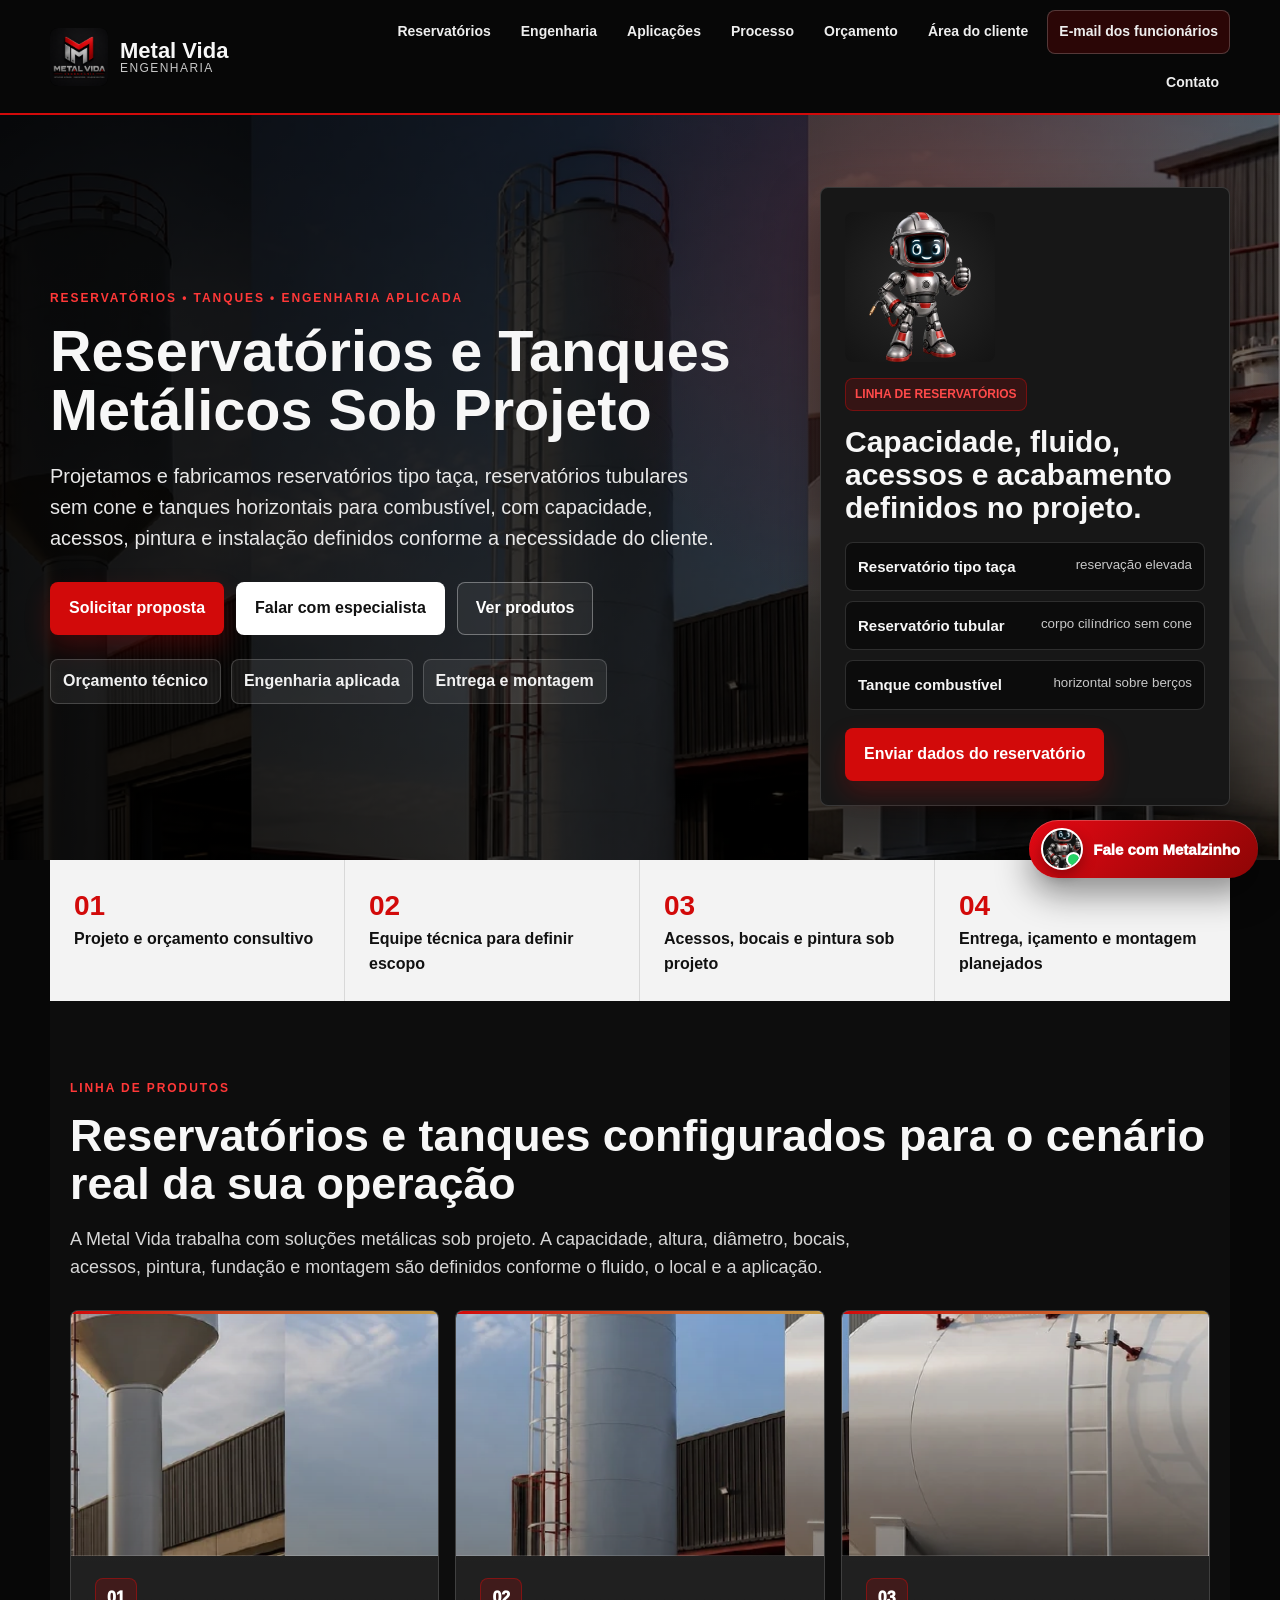
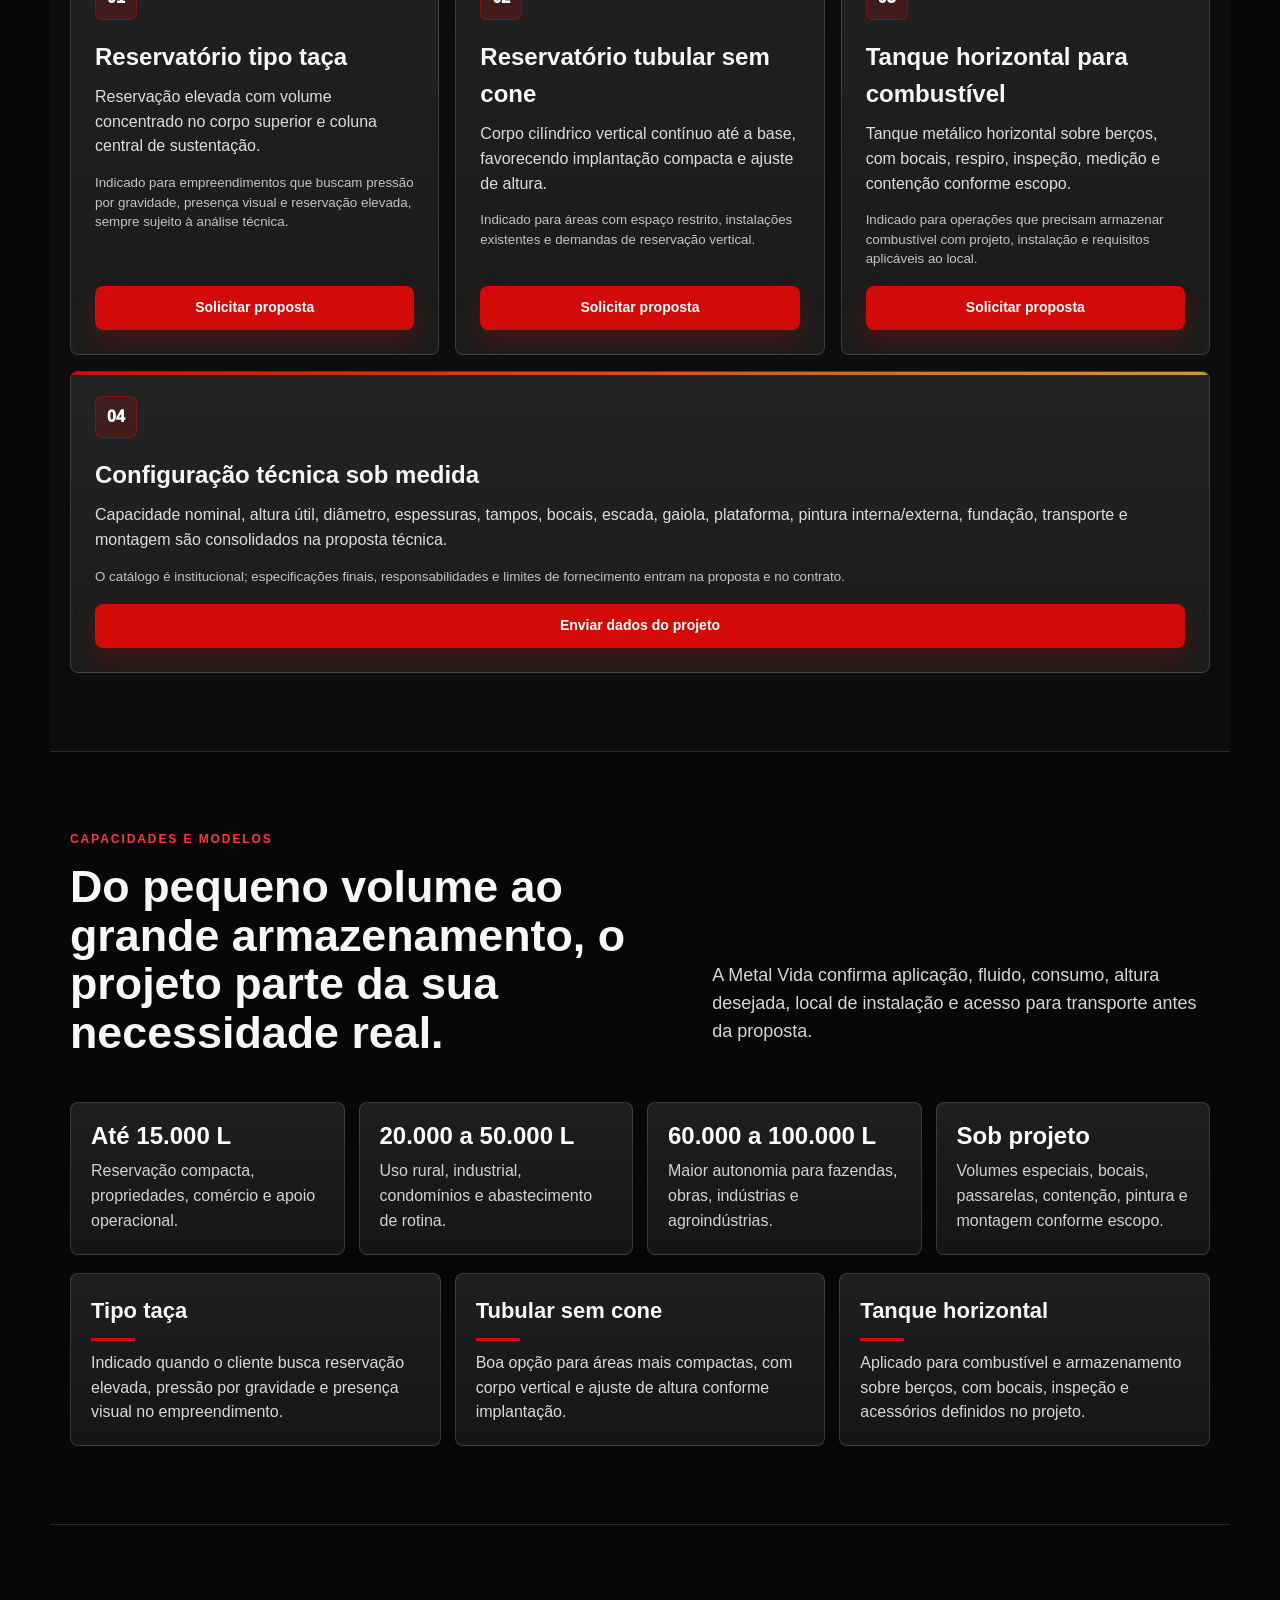
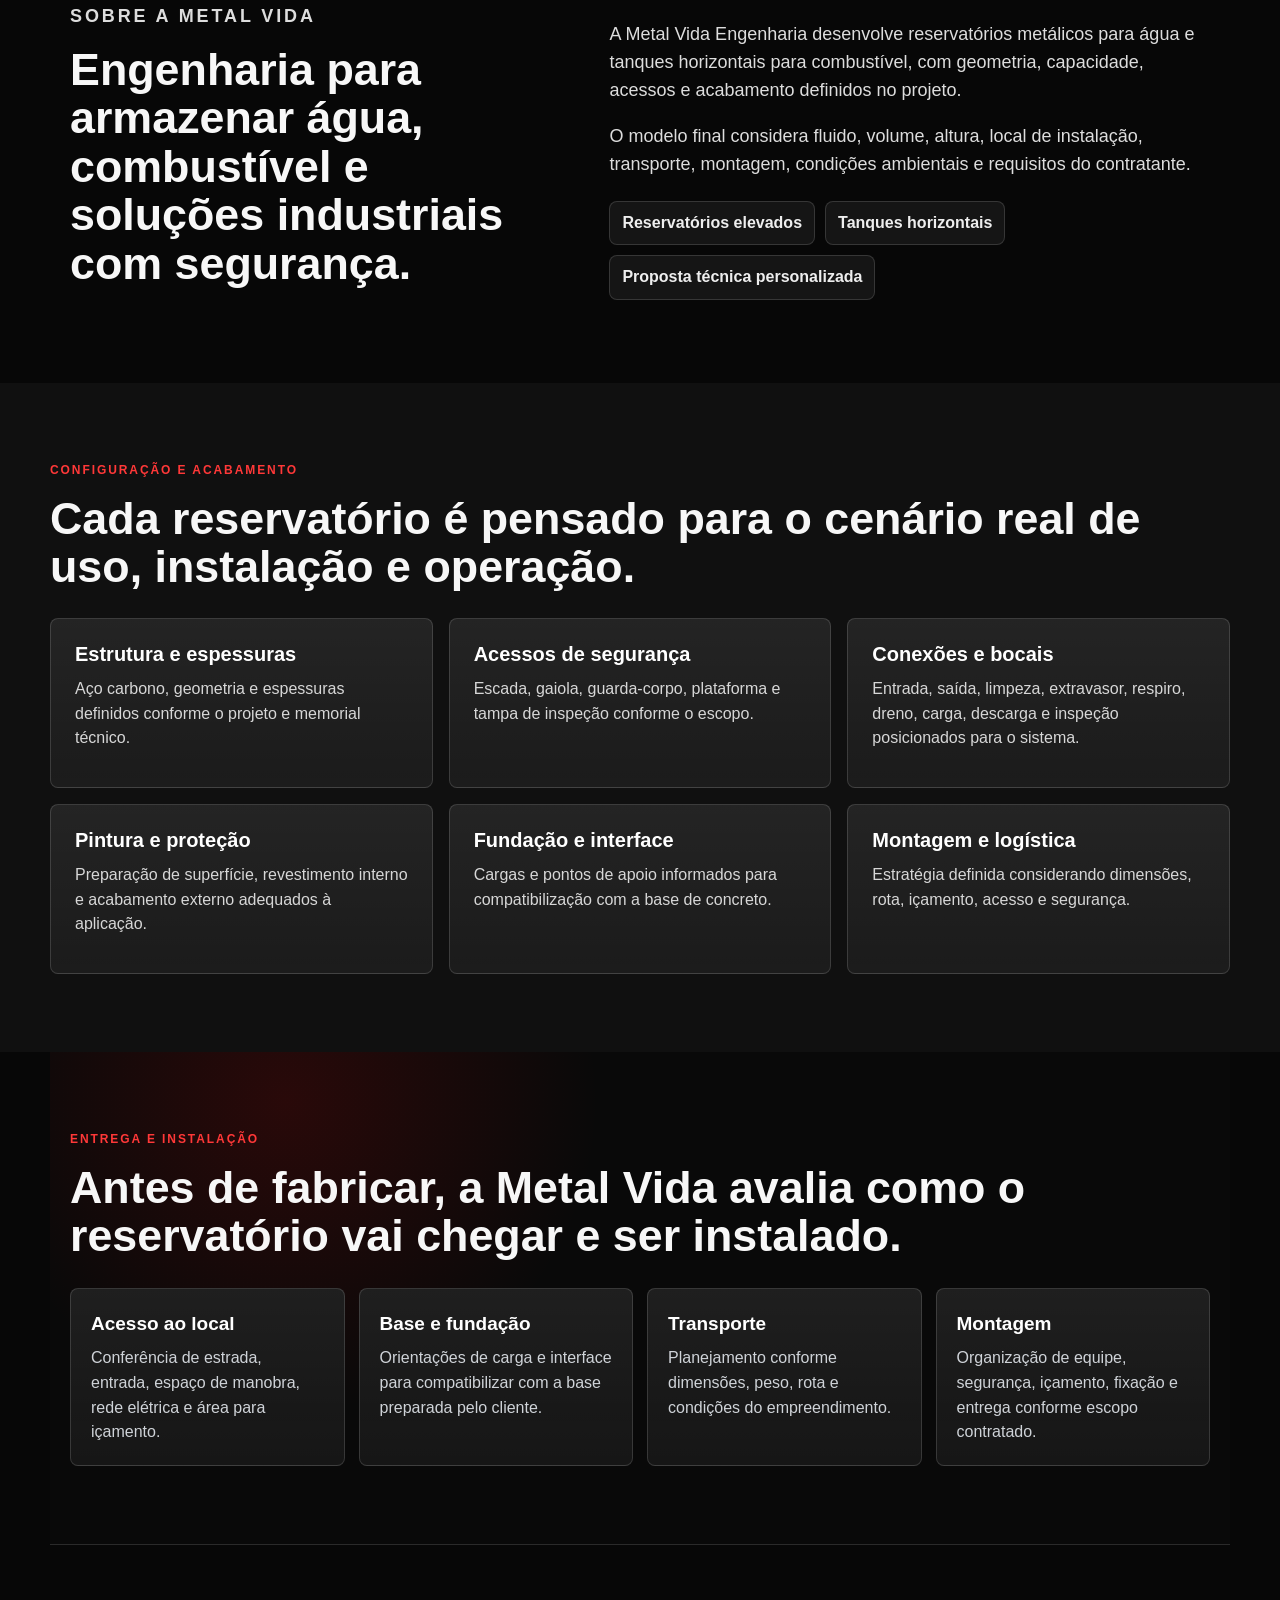
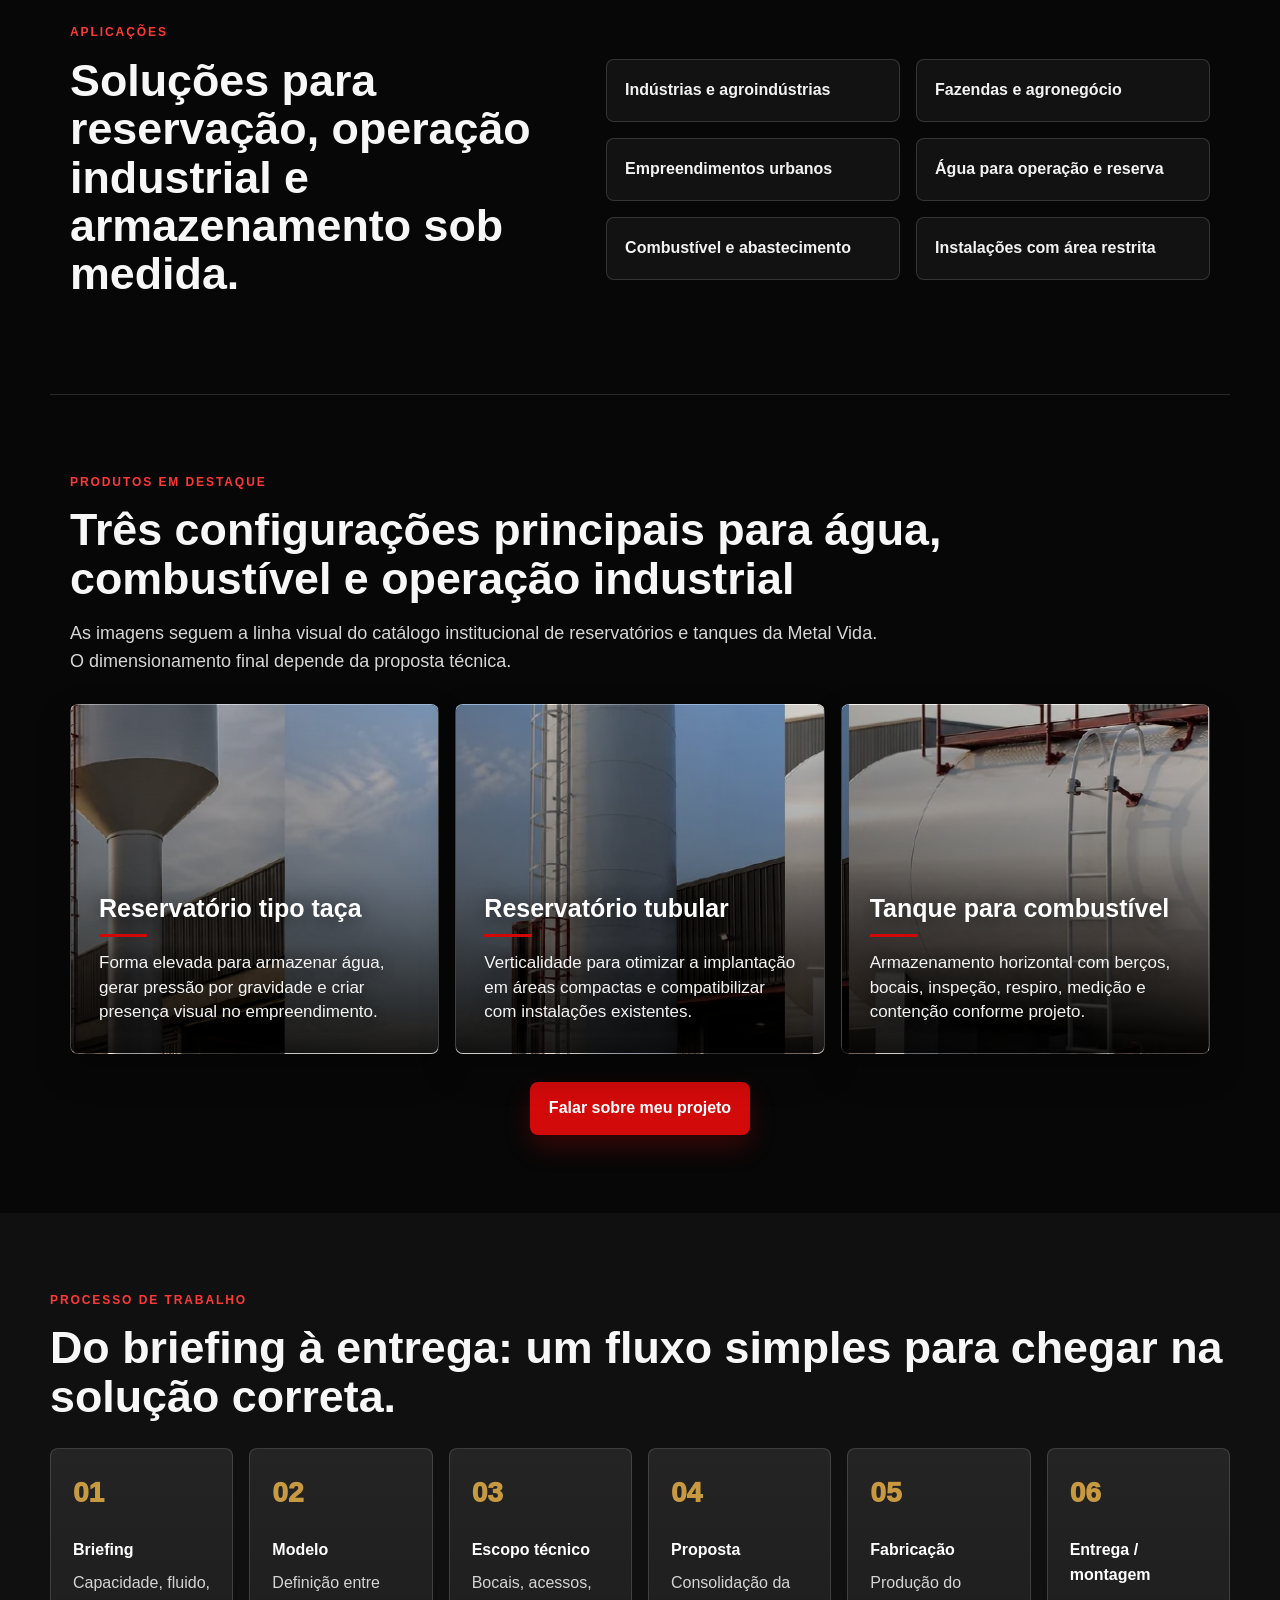
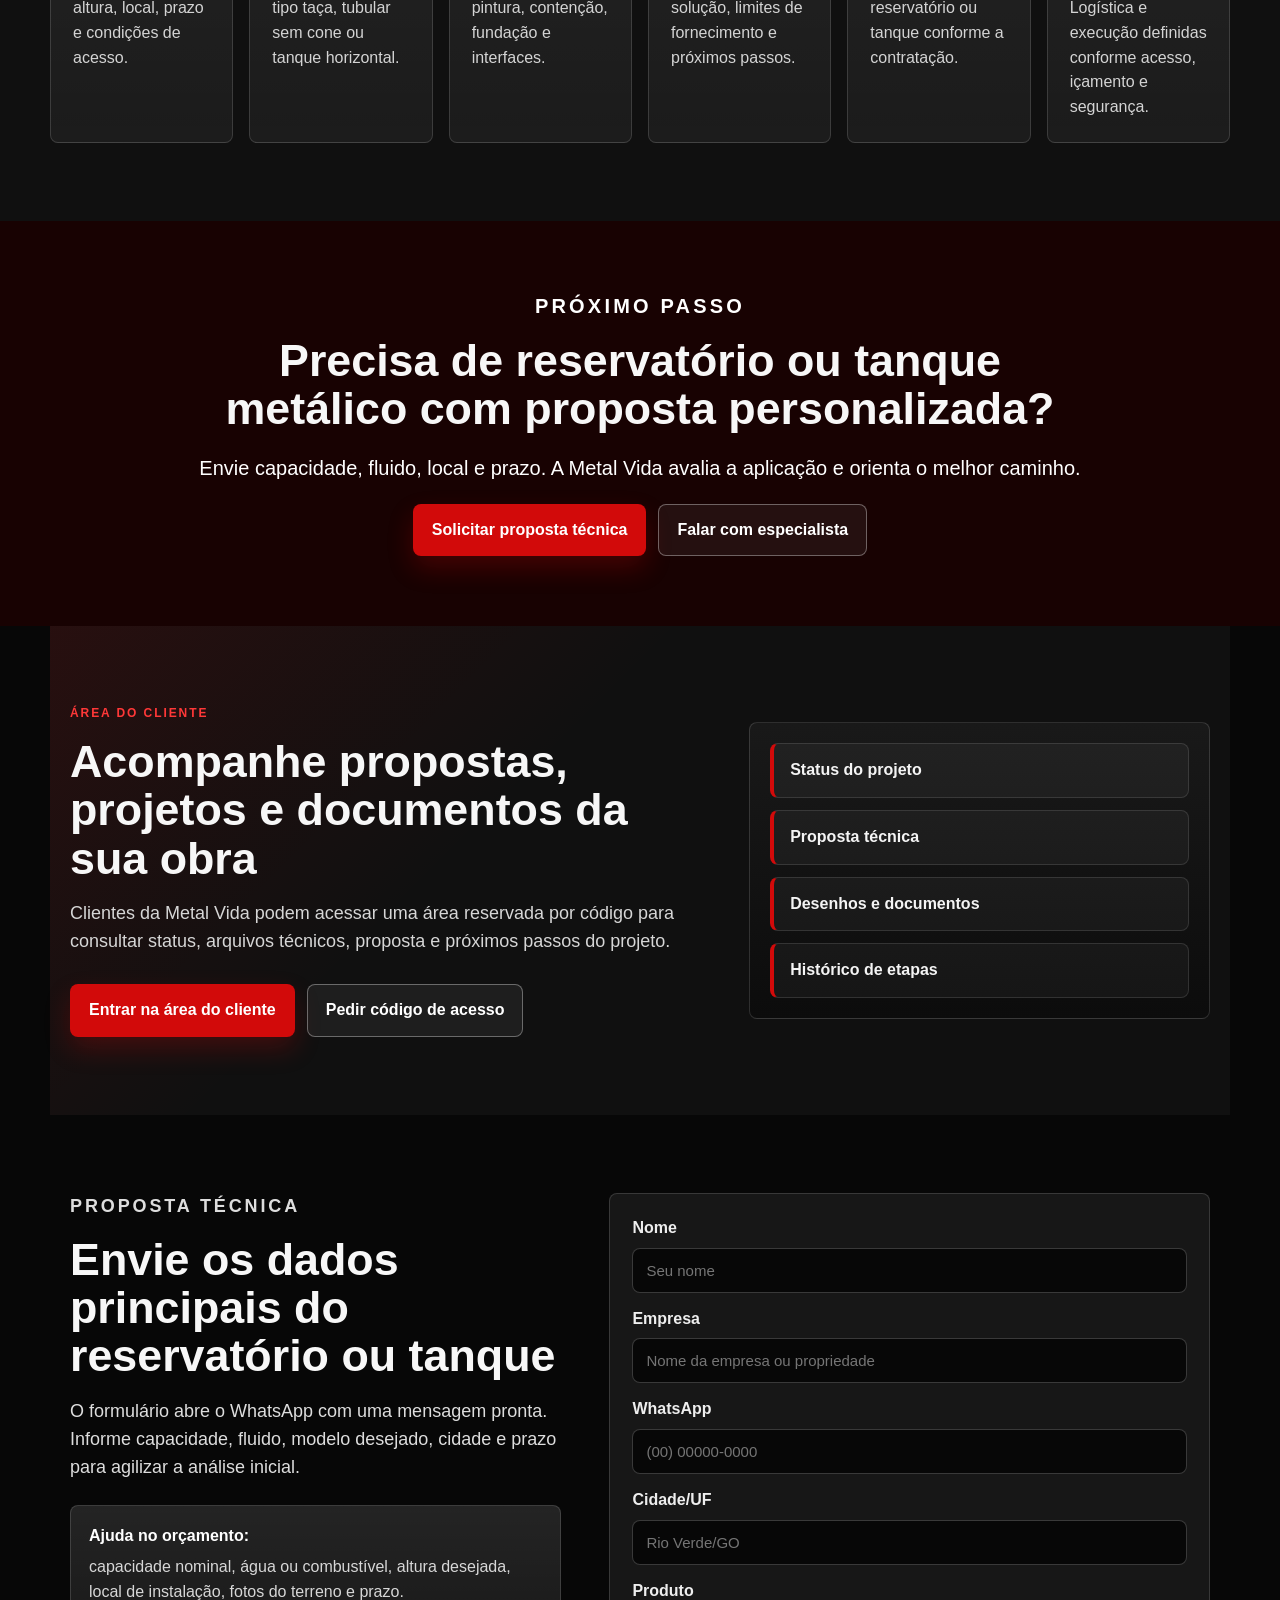
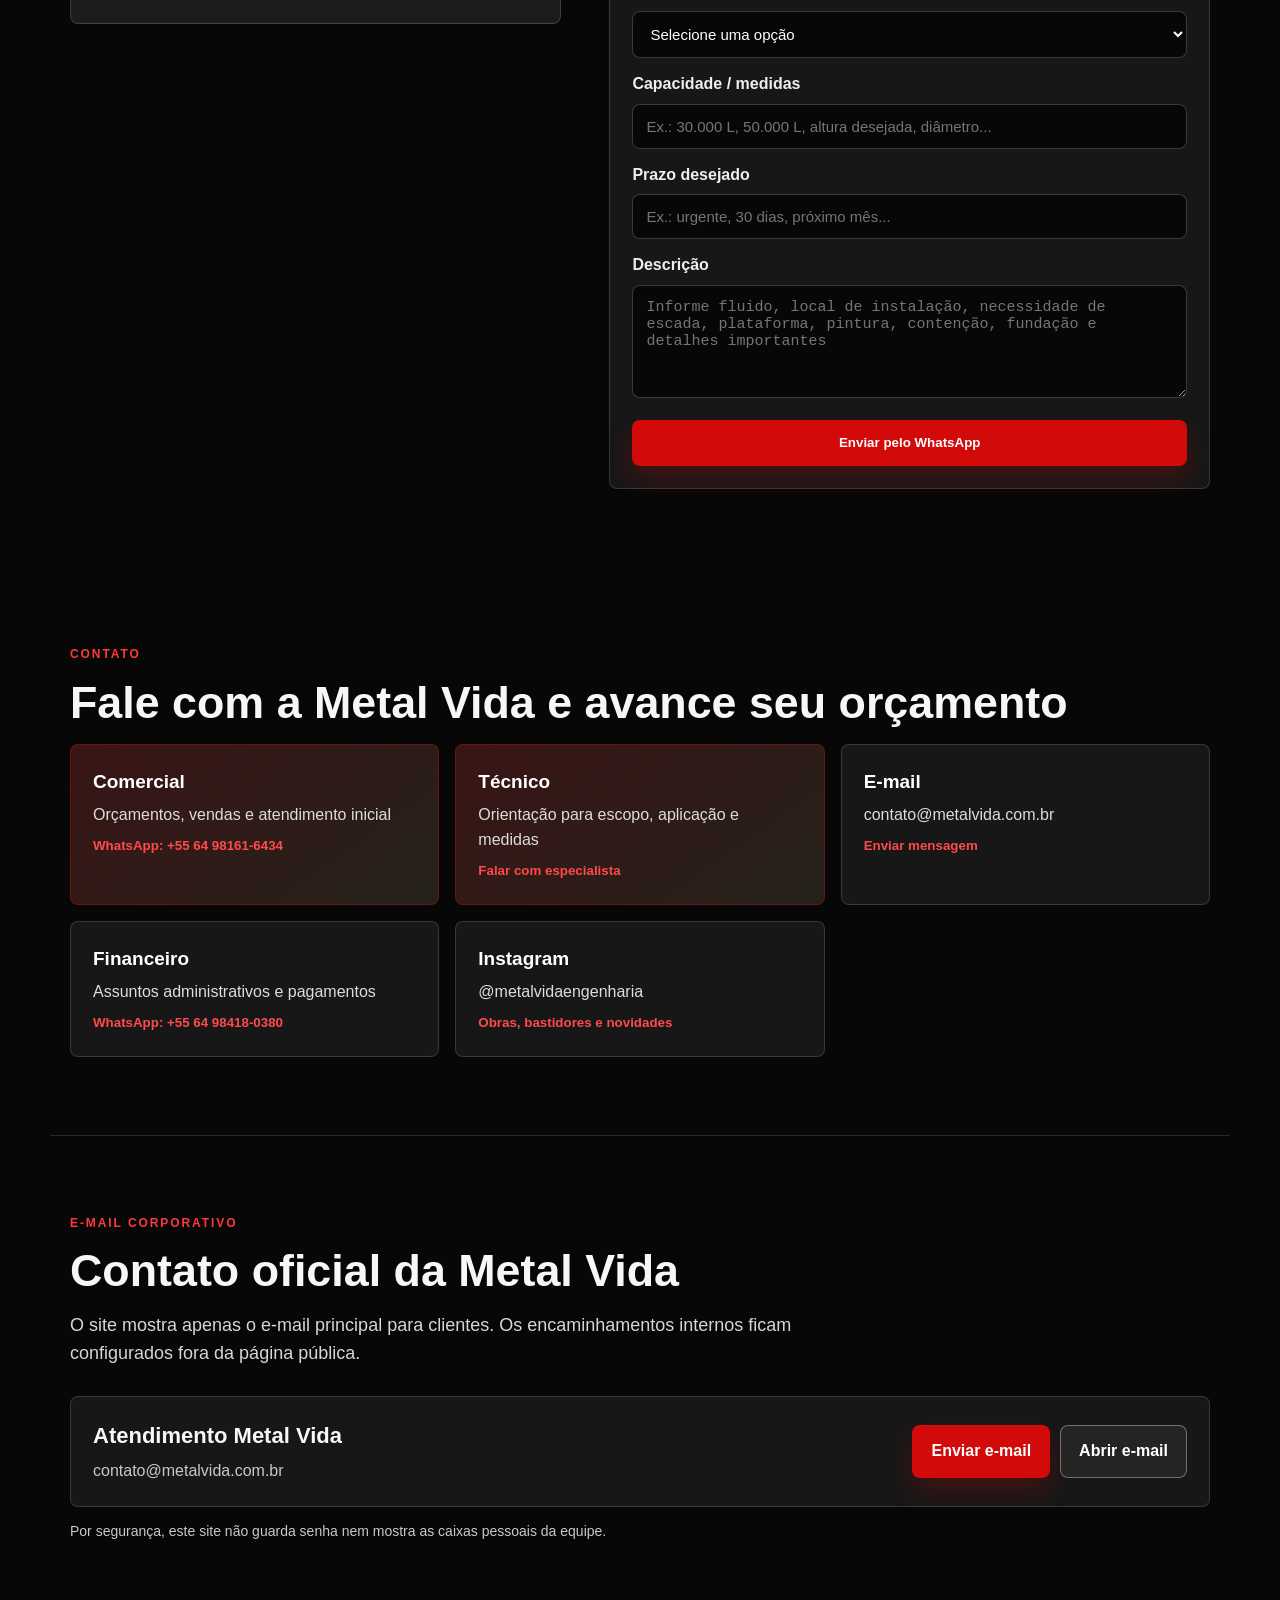
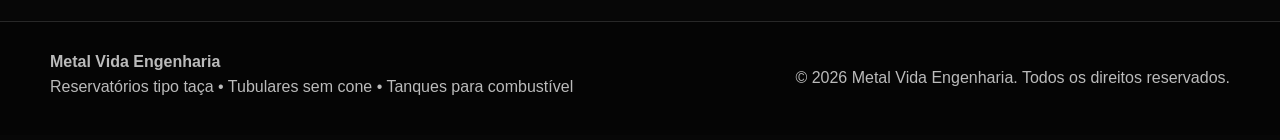
==== commit d3c484ff: "Add employee webmail link to navigation" ====
--- a/index.html
+++ b/index.html
@@ -38,6 +38,7 @@
       <a href="#processo">Processo</a>
       <a href="#orcamento">Orçamento</a>
       <a href="clientes/">Área do cliente</a>
+      <a class="nav-mail" href="https://mailpro.uol.com.br/metalvida.com.br/" target="_blank" rel="noopener noreferrer">E-mail dos funcionários</a>
       <a href="#contato">Contato</a>
     </nav>
   </header>
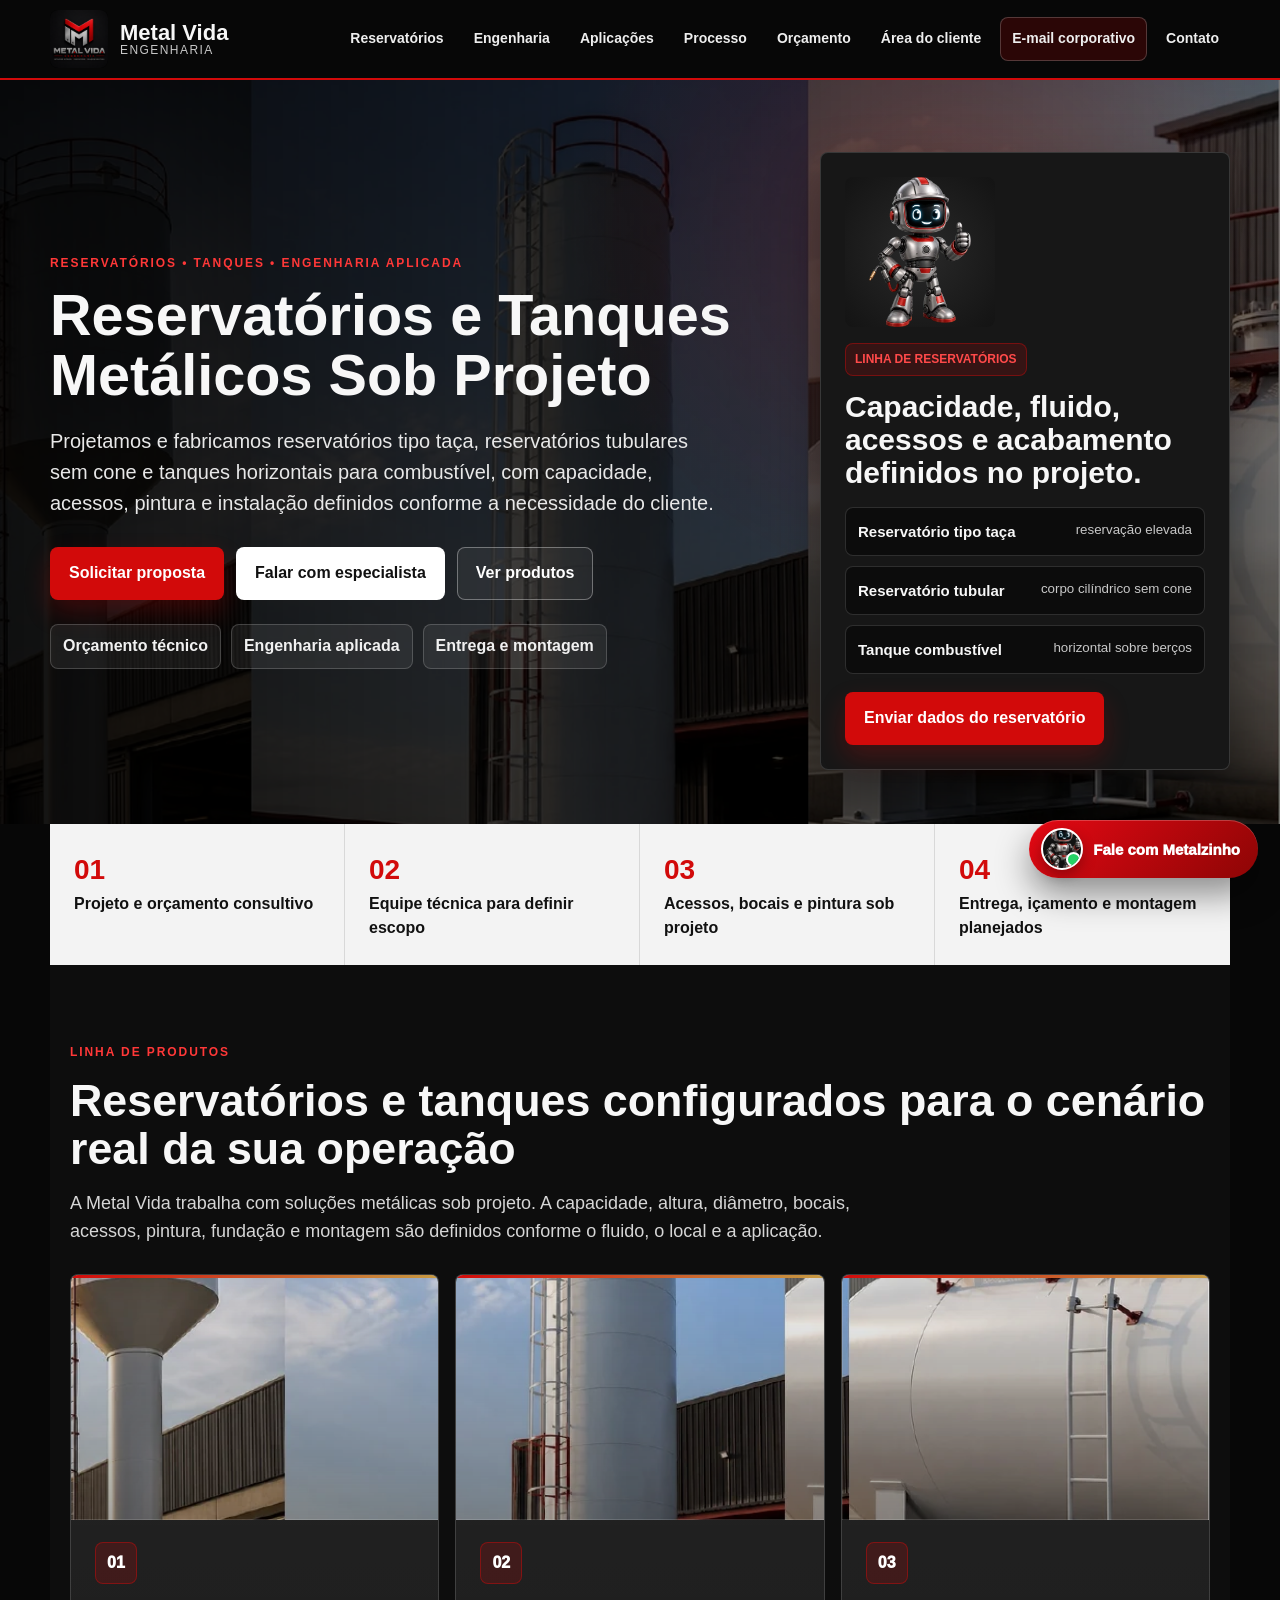
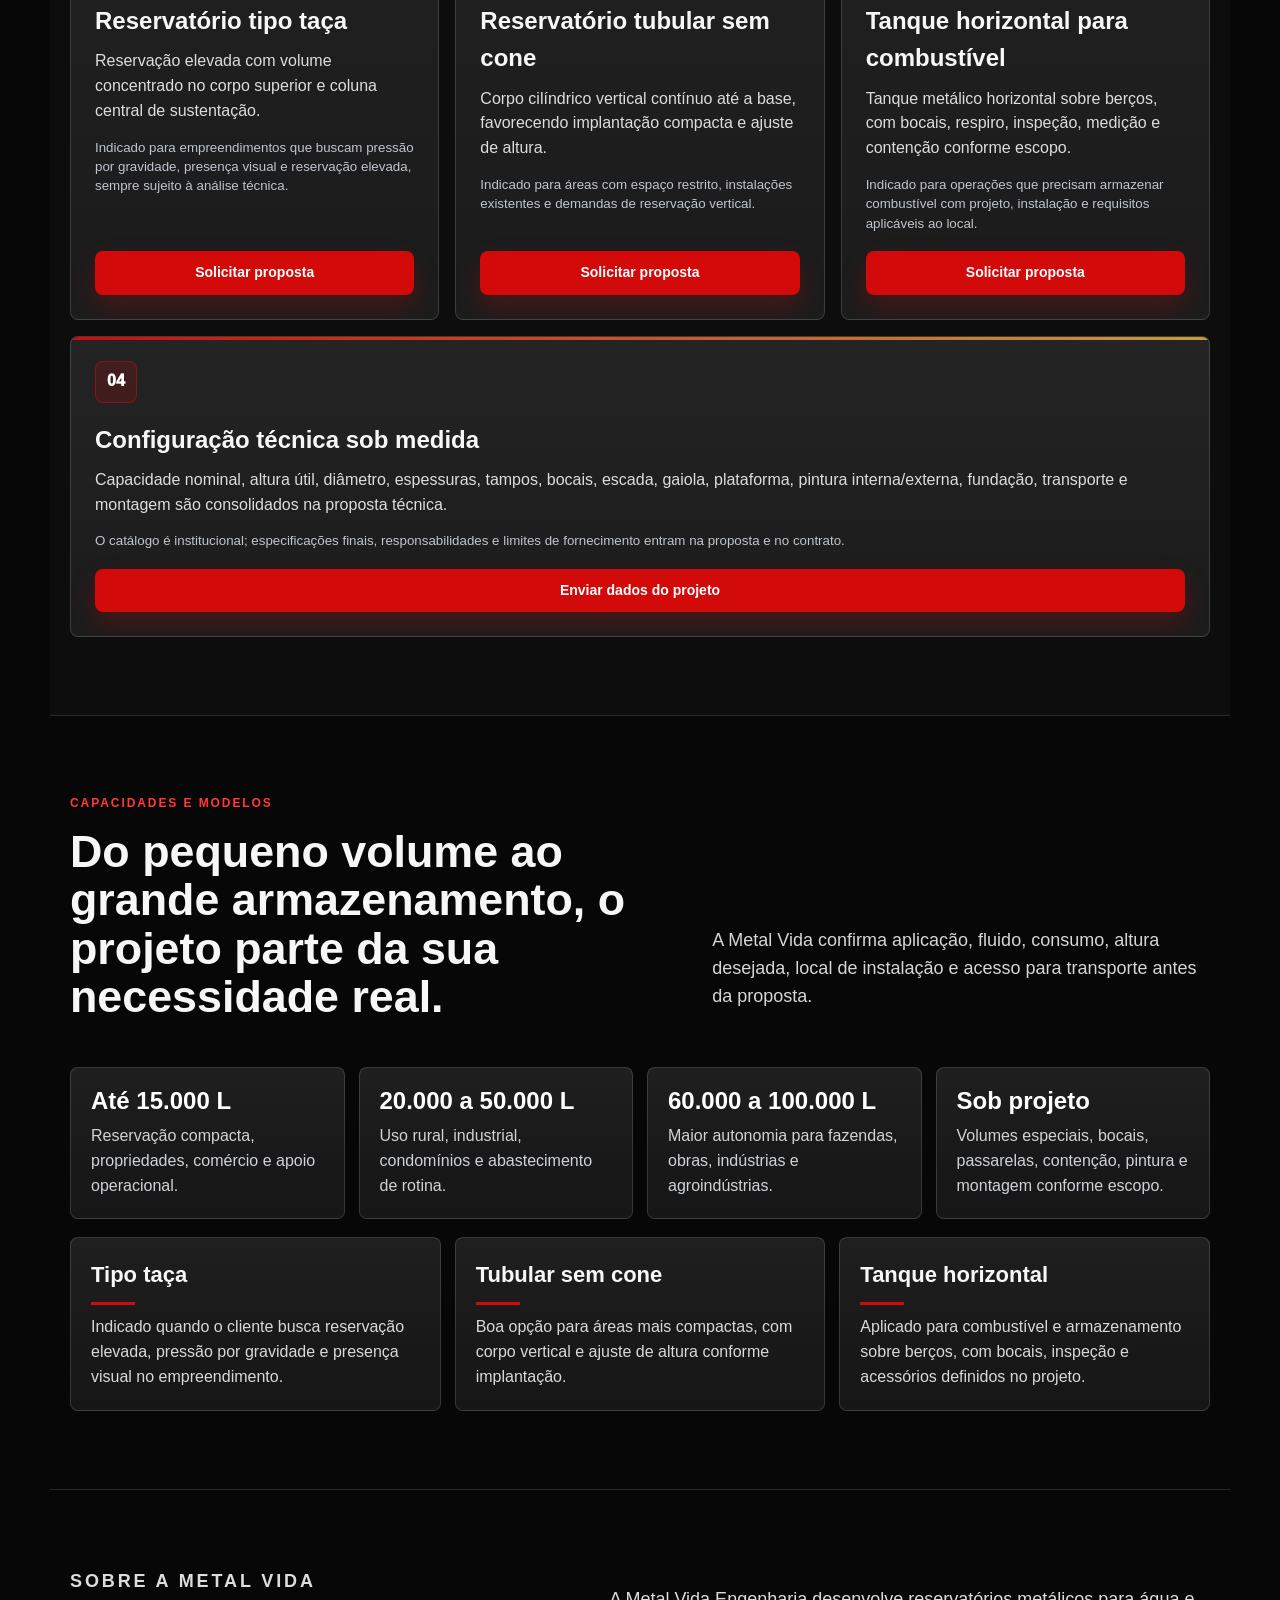
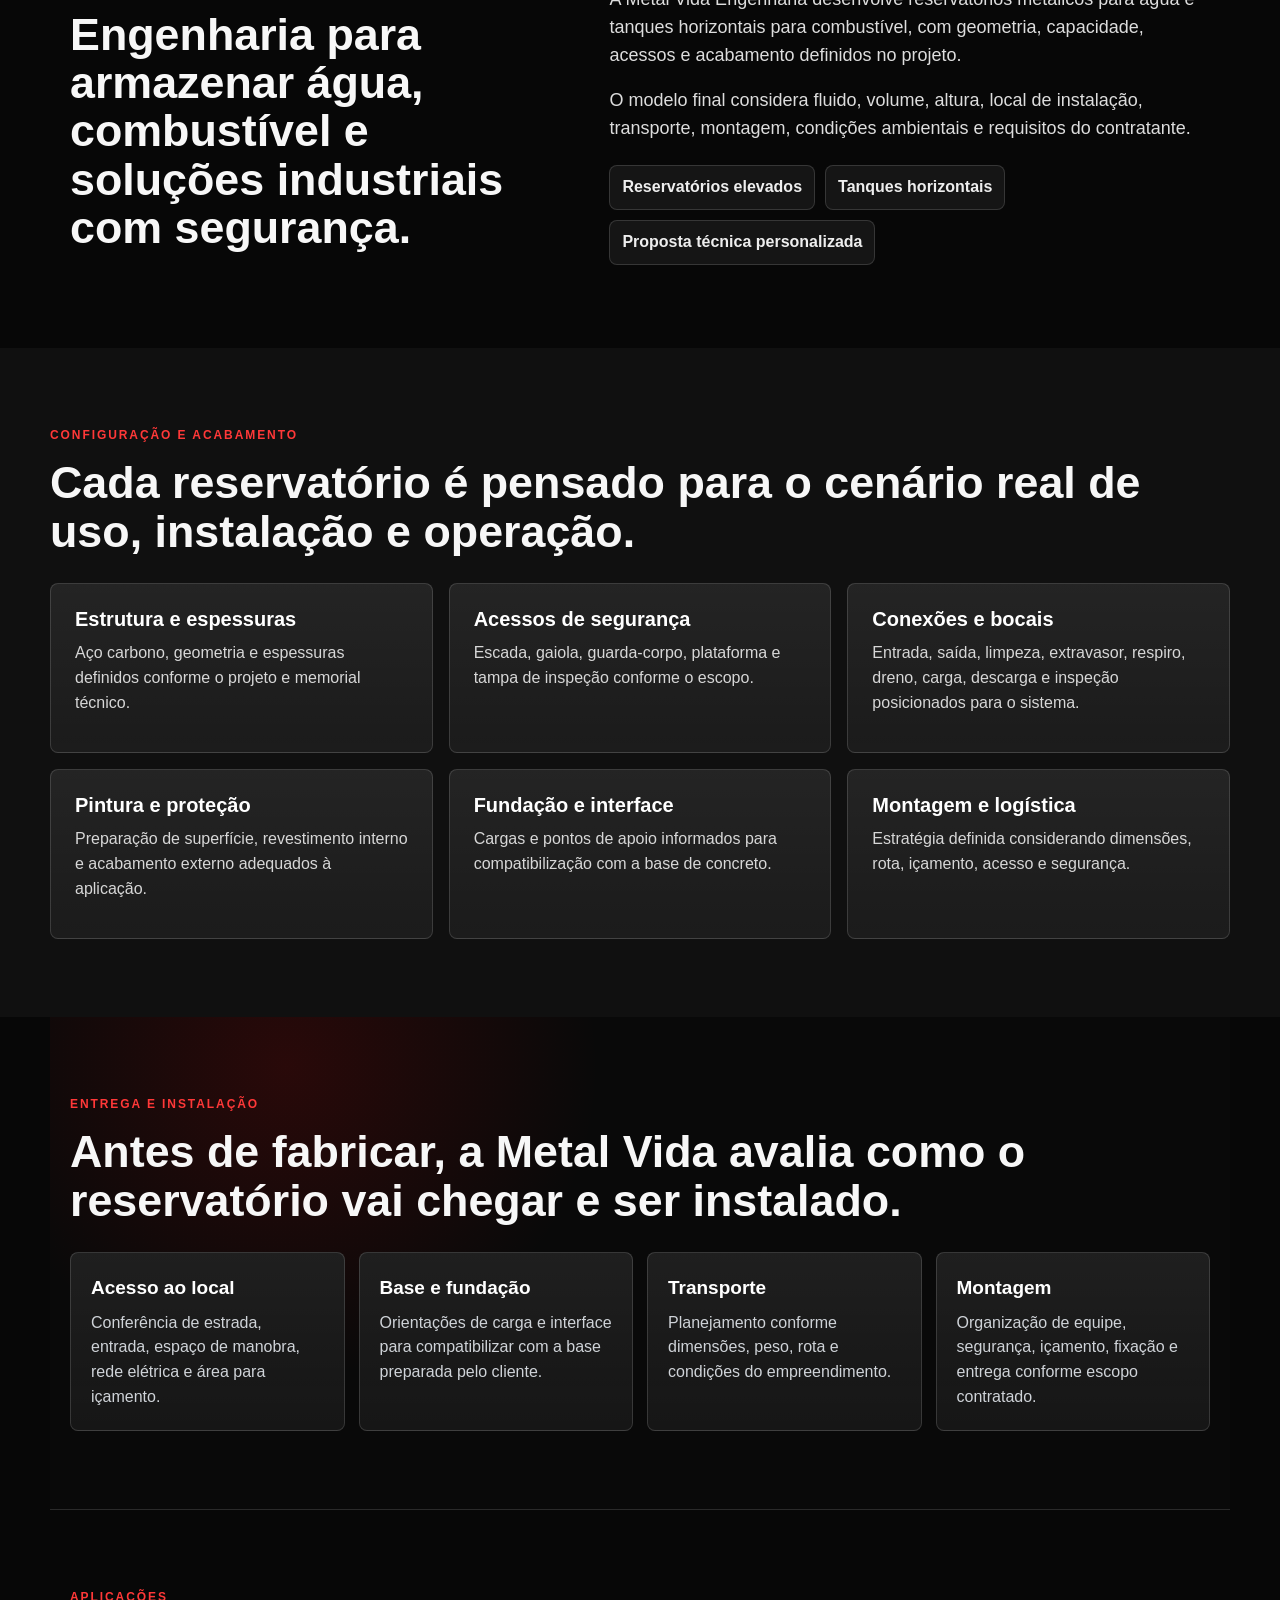
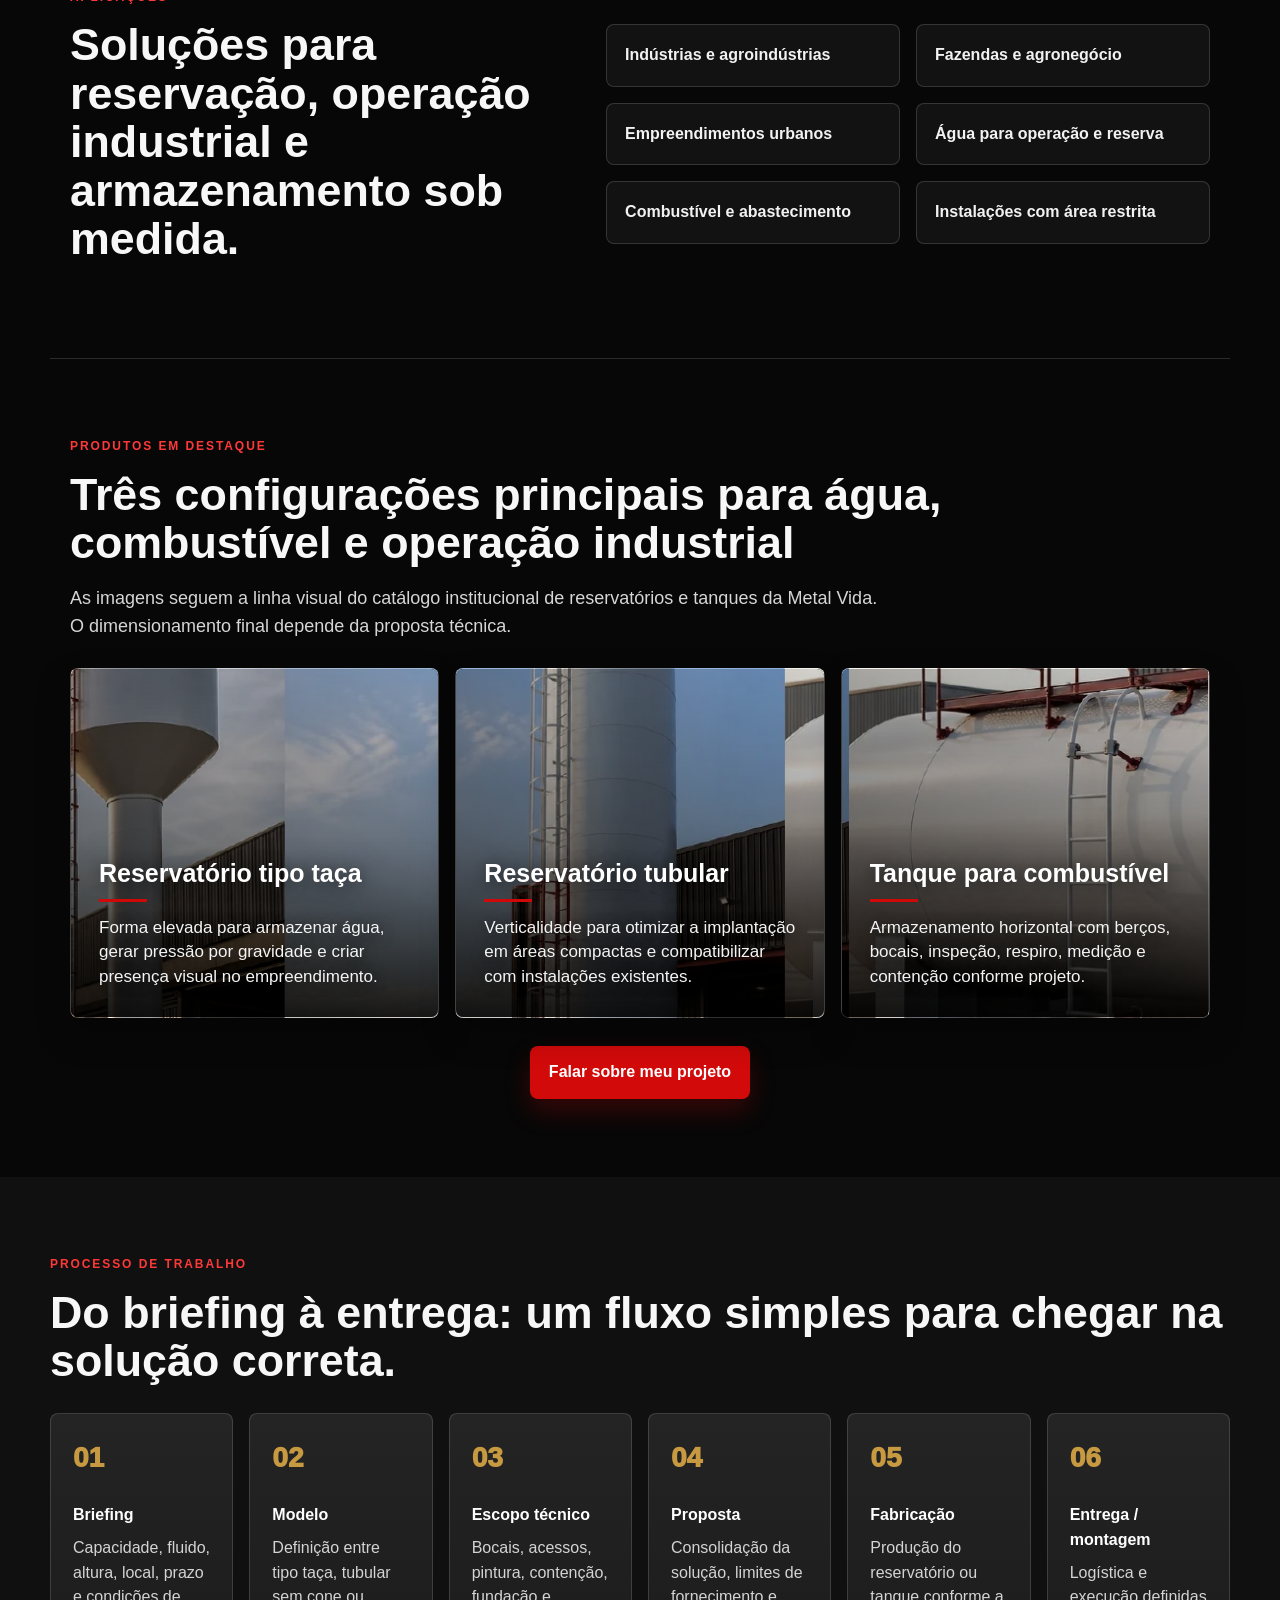
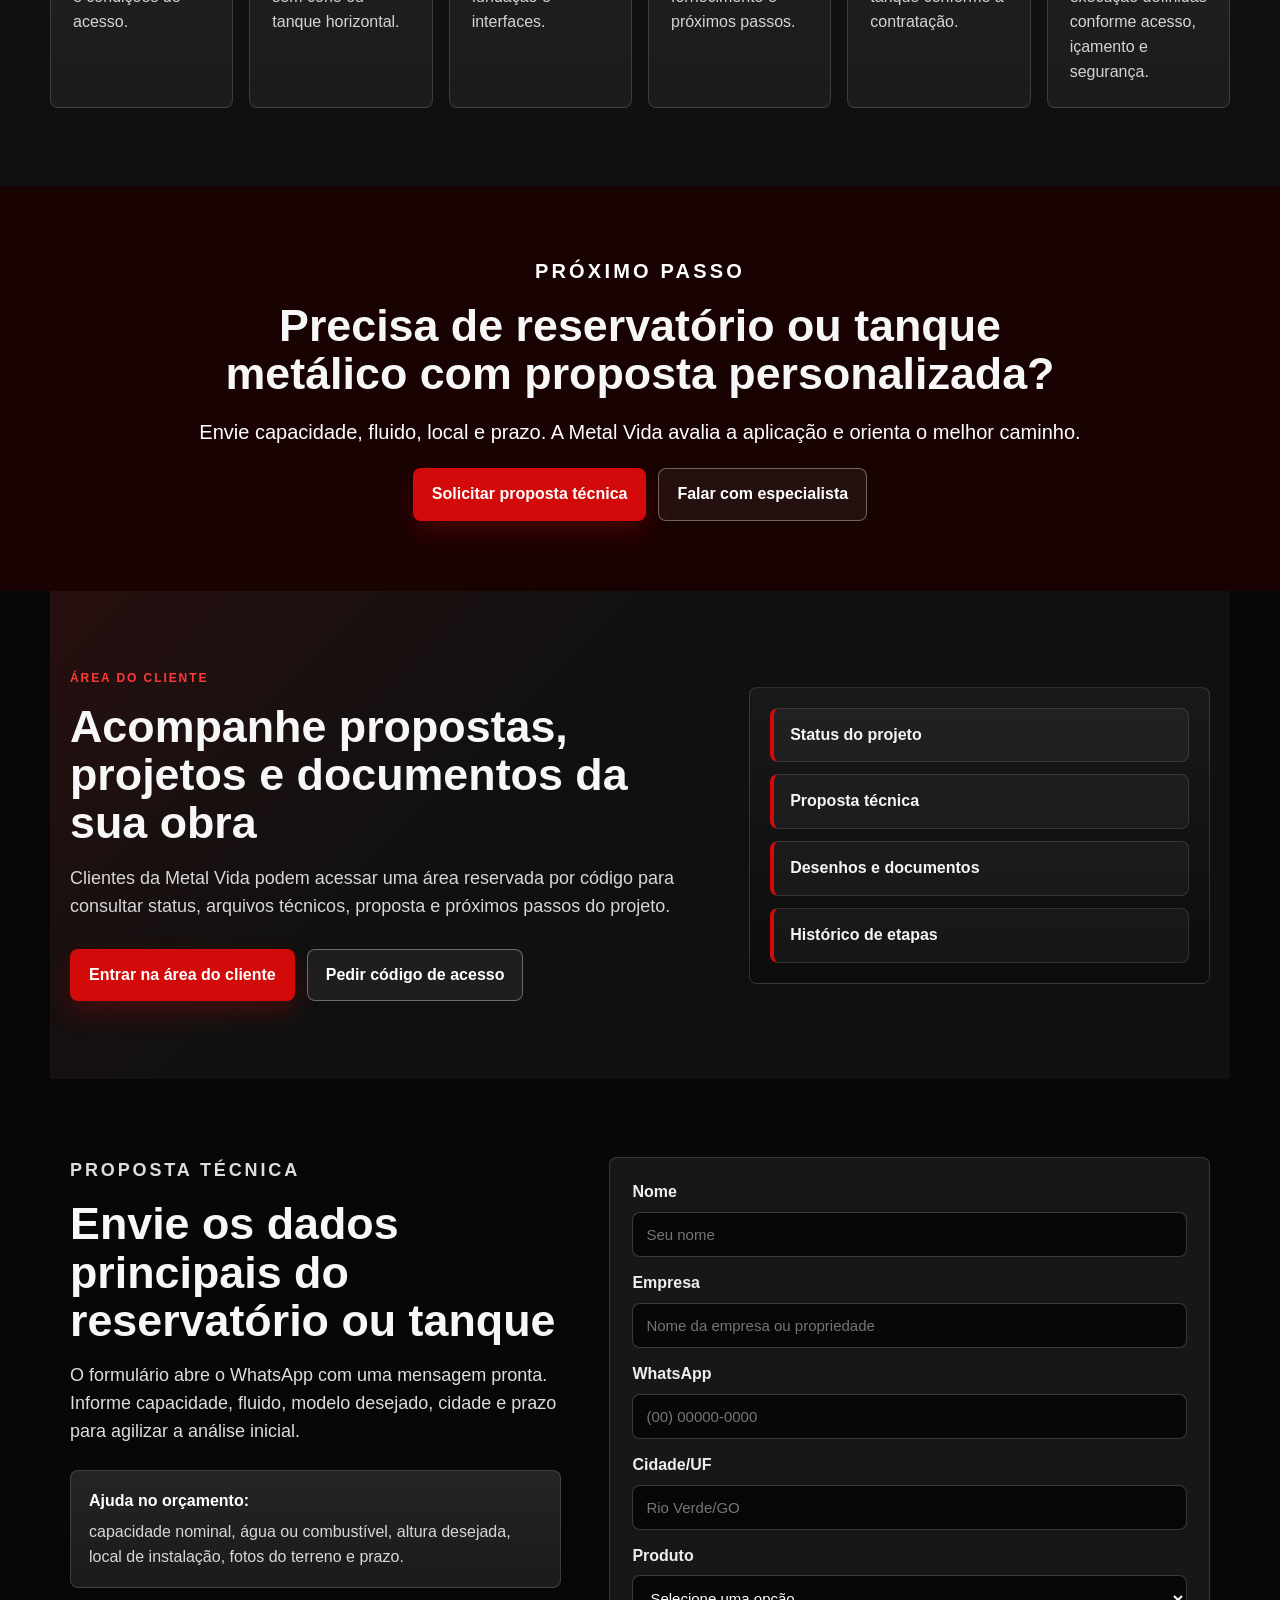
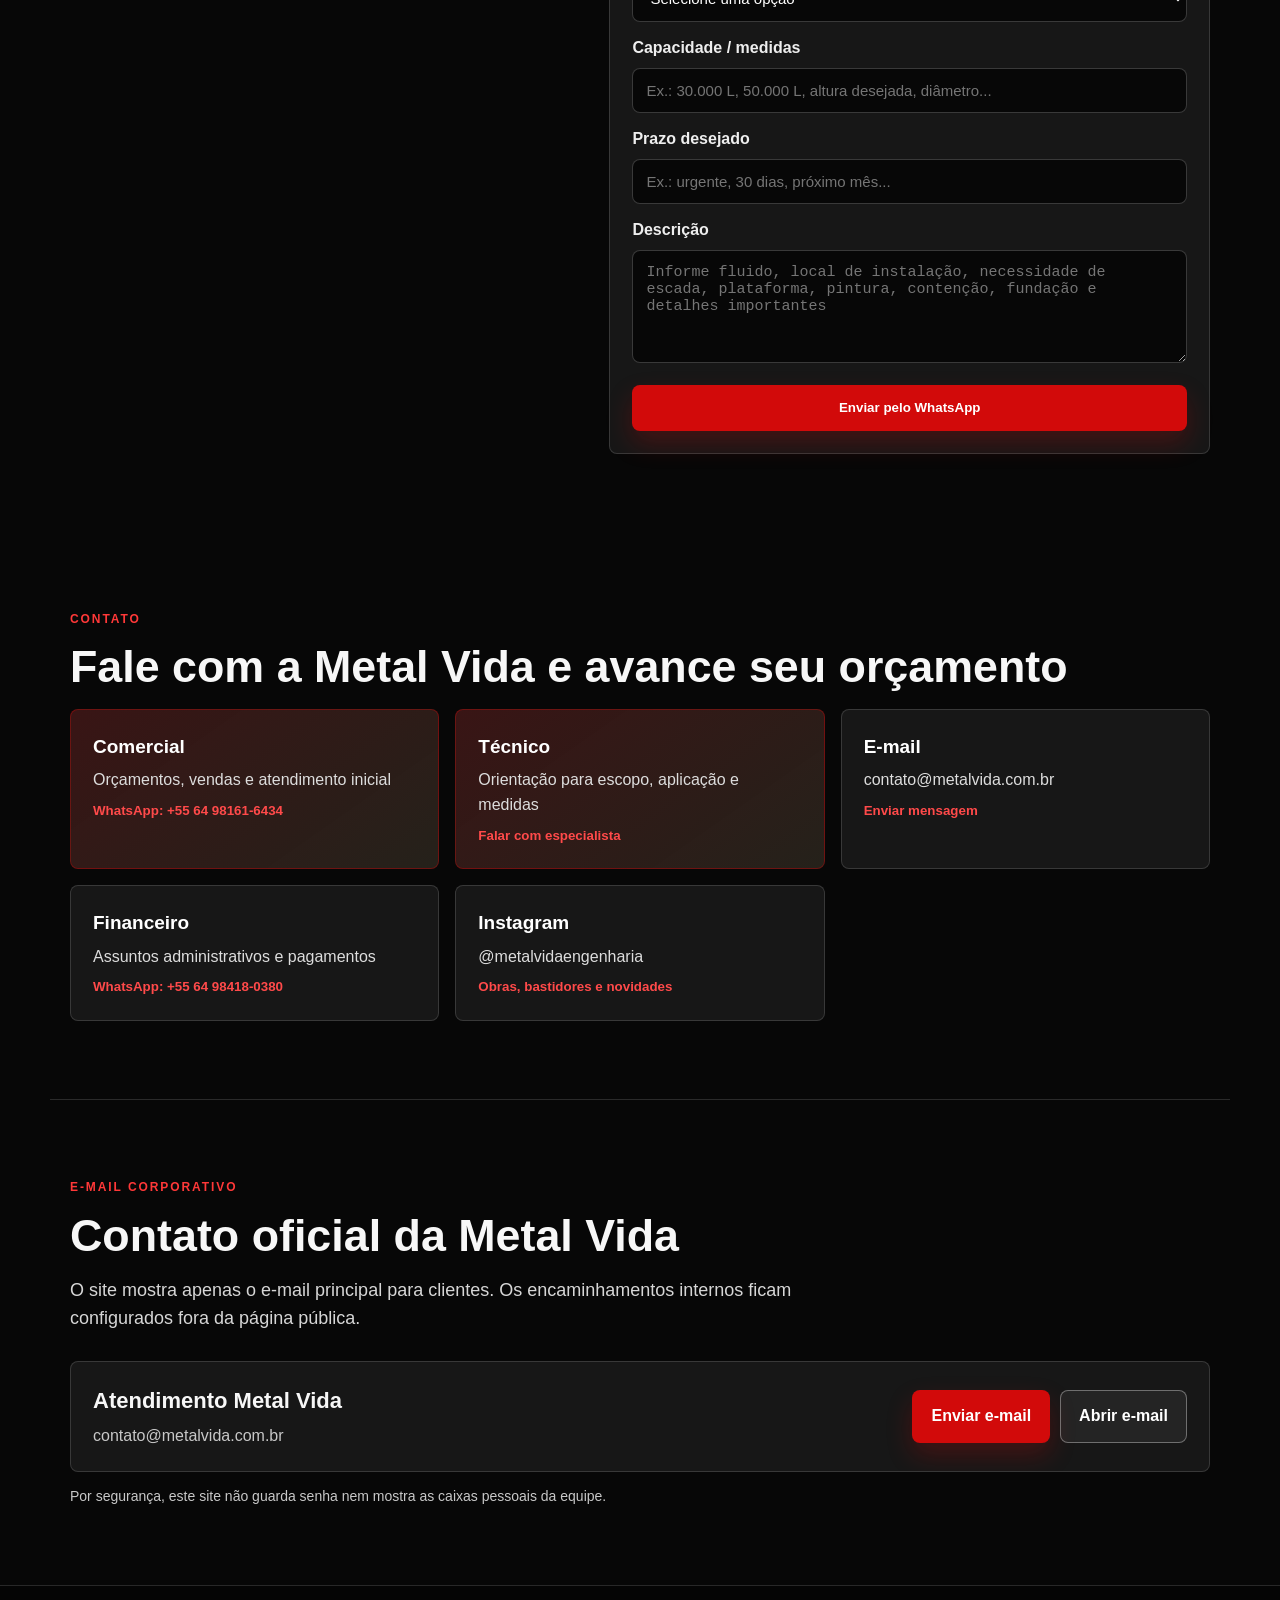
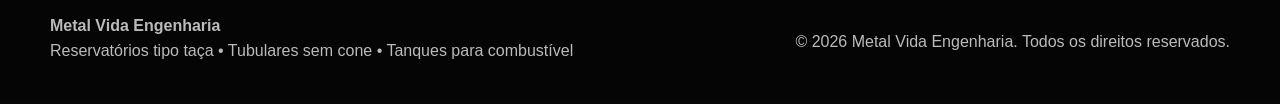
==== commit 3648b2dc: "Rename employee mail navigation link" ====
--- a/index.html
+++ b/index.html
@@ -38,7 +38,7 @@
       <a href="#processo">Processo</a>
       <a href="#orcamento">Orçamento</a>
       <a href="clientes/">Área do cliente</a>
-      <a class="nav-mail" href="https://mailpro.uol.com.br/metalvida.com.br/" target="_blank" rel="noopener noreferrer">E-mail dos funcionários</a>
+      <a class="nav-mail" href="https://email.uolhost.com.br/" target="_blank" rel="noopener noreferrer">E-mail corporativo</a>
       <a href="#contato">Contato</a>
     </nav>
   </header>
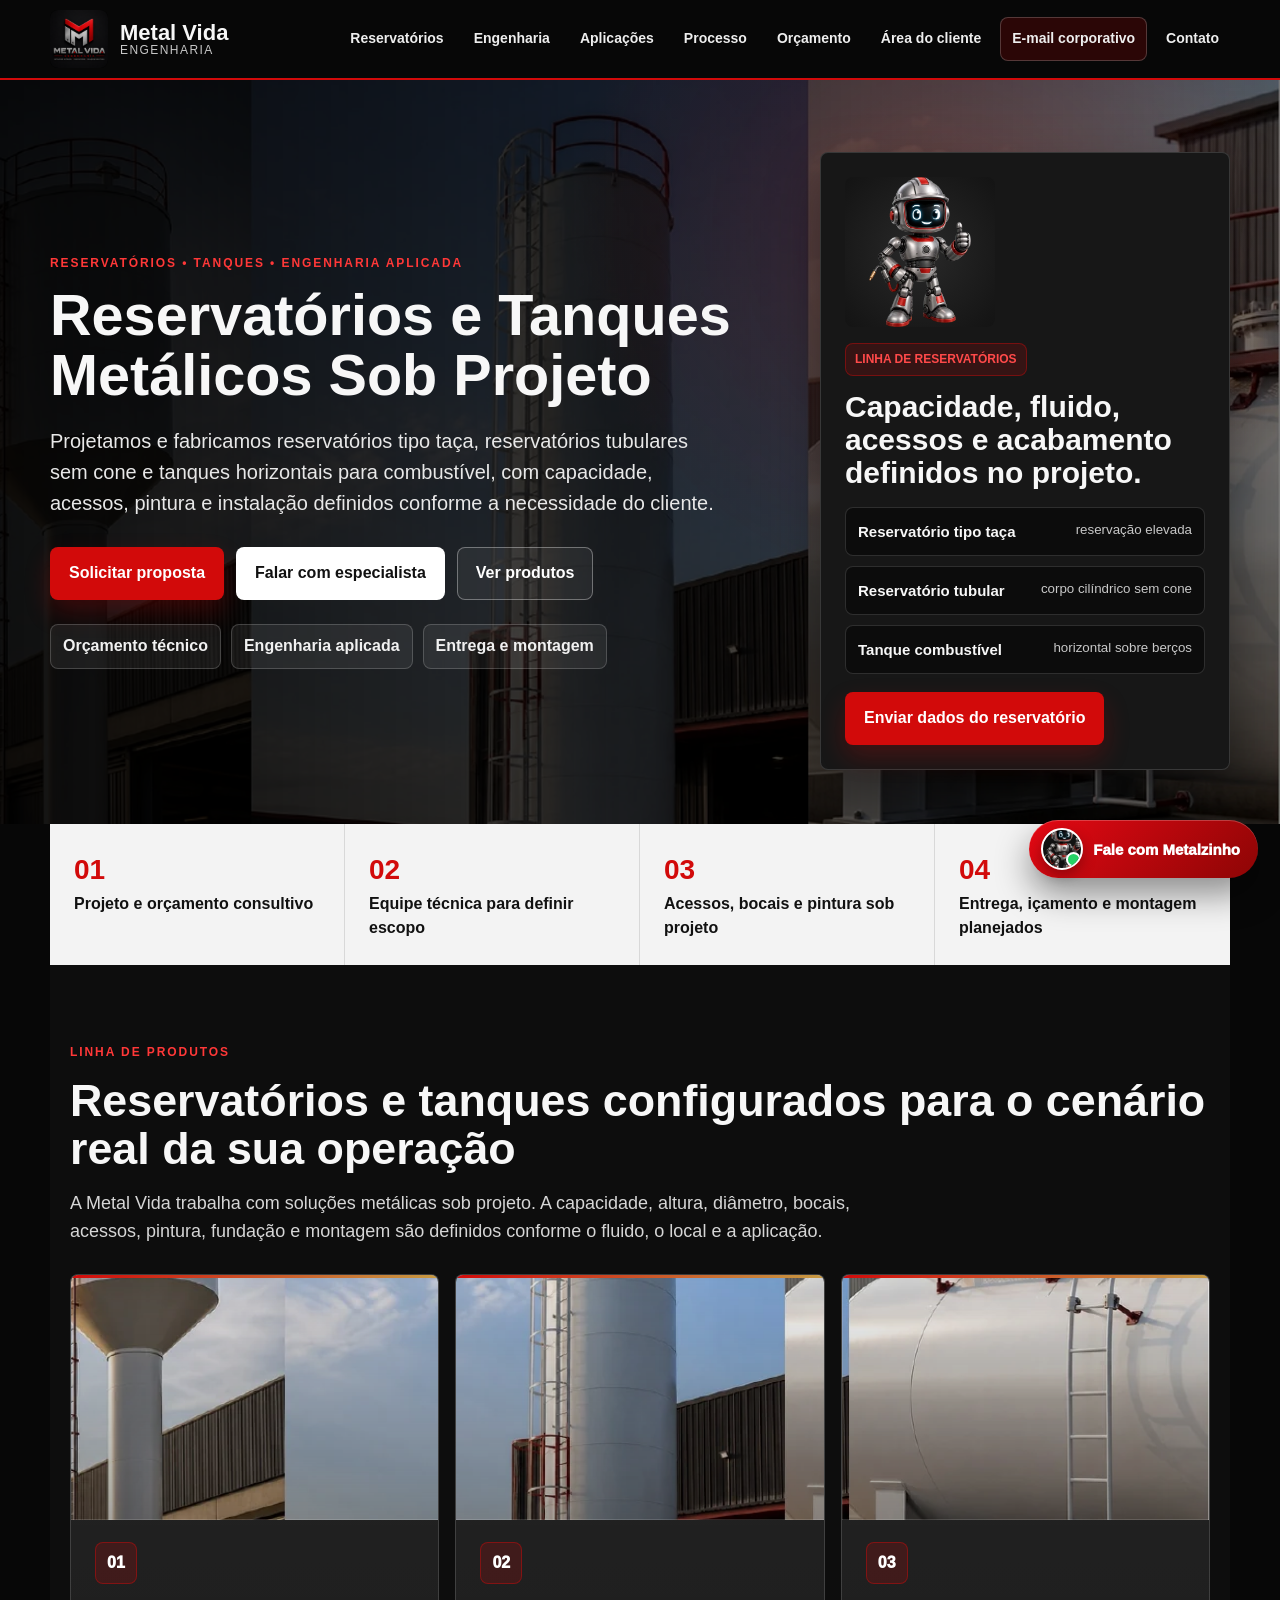
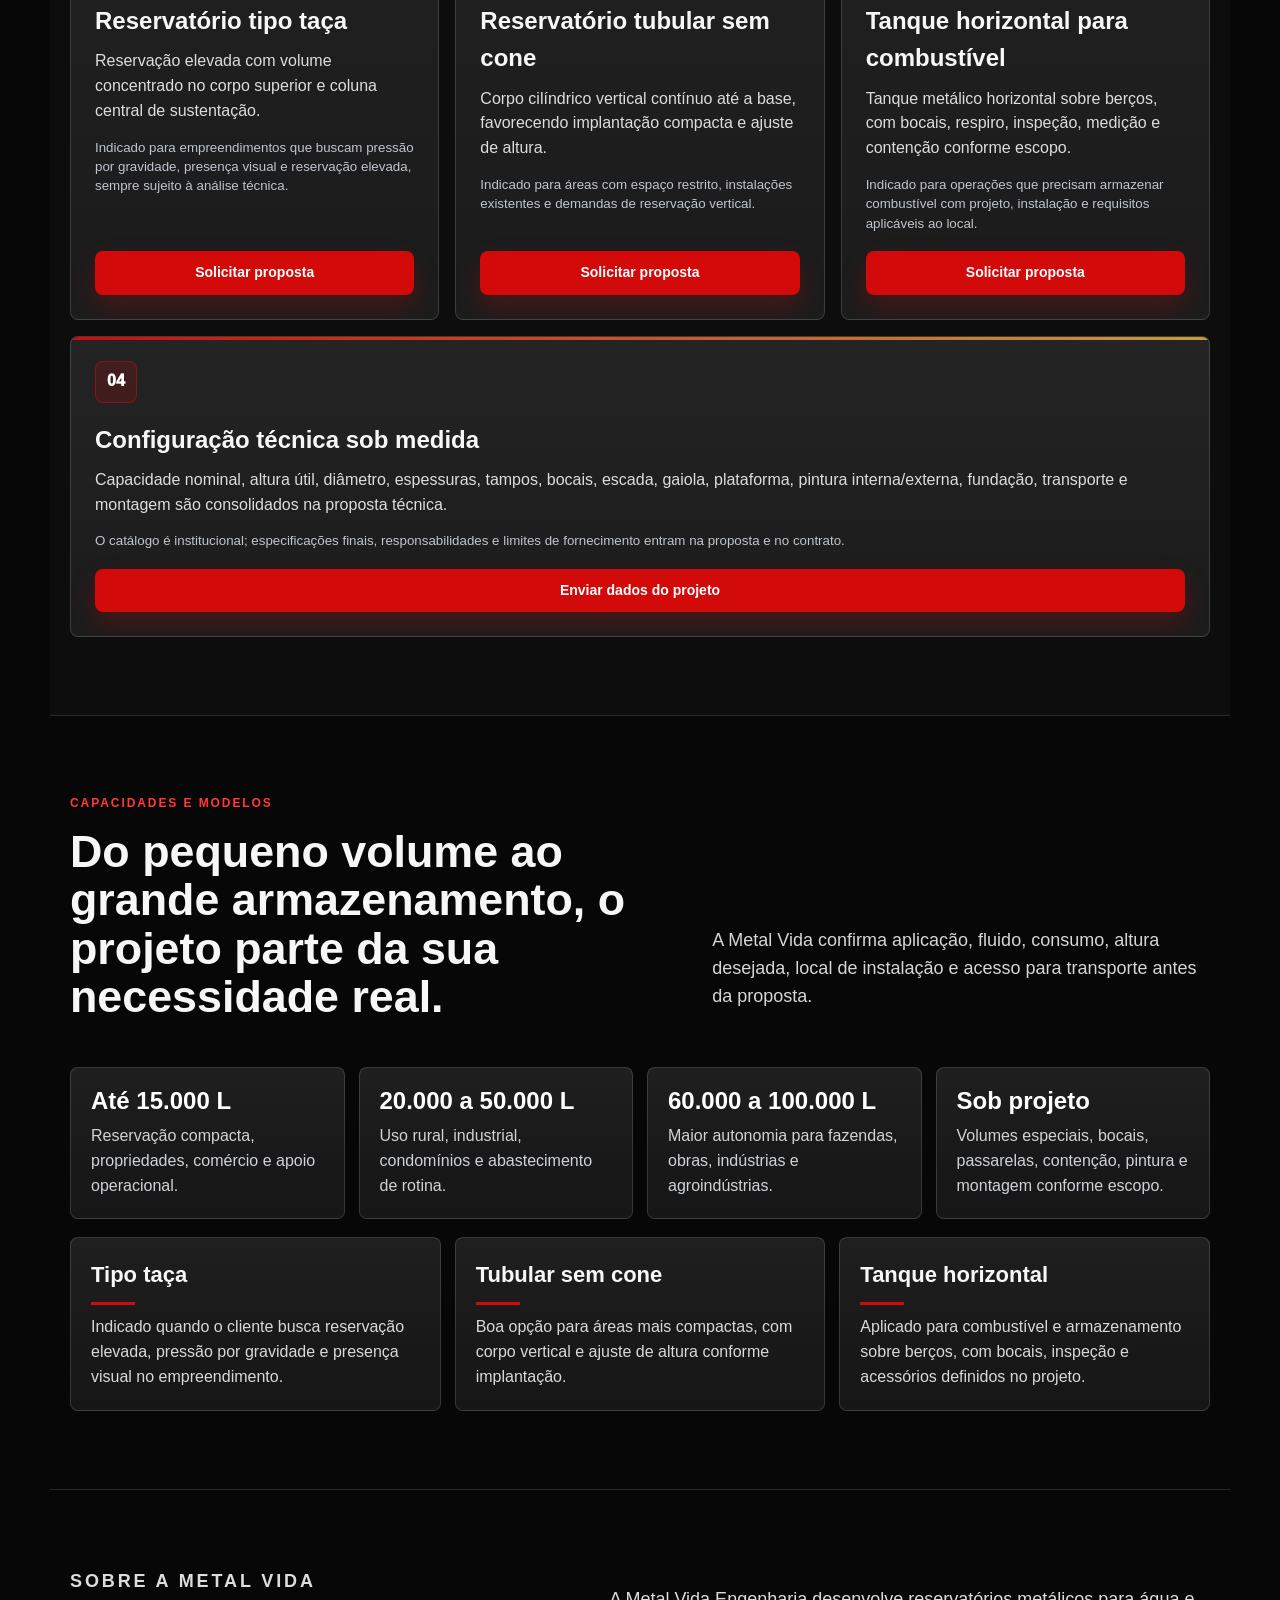
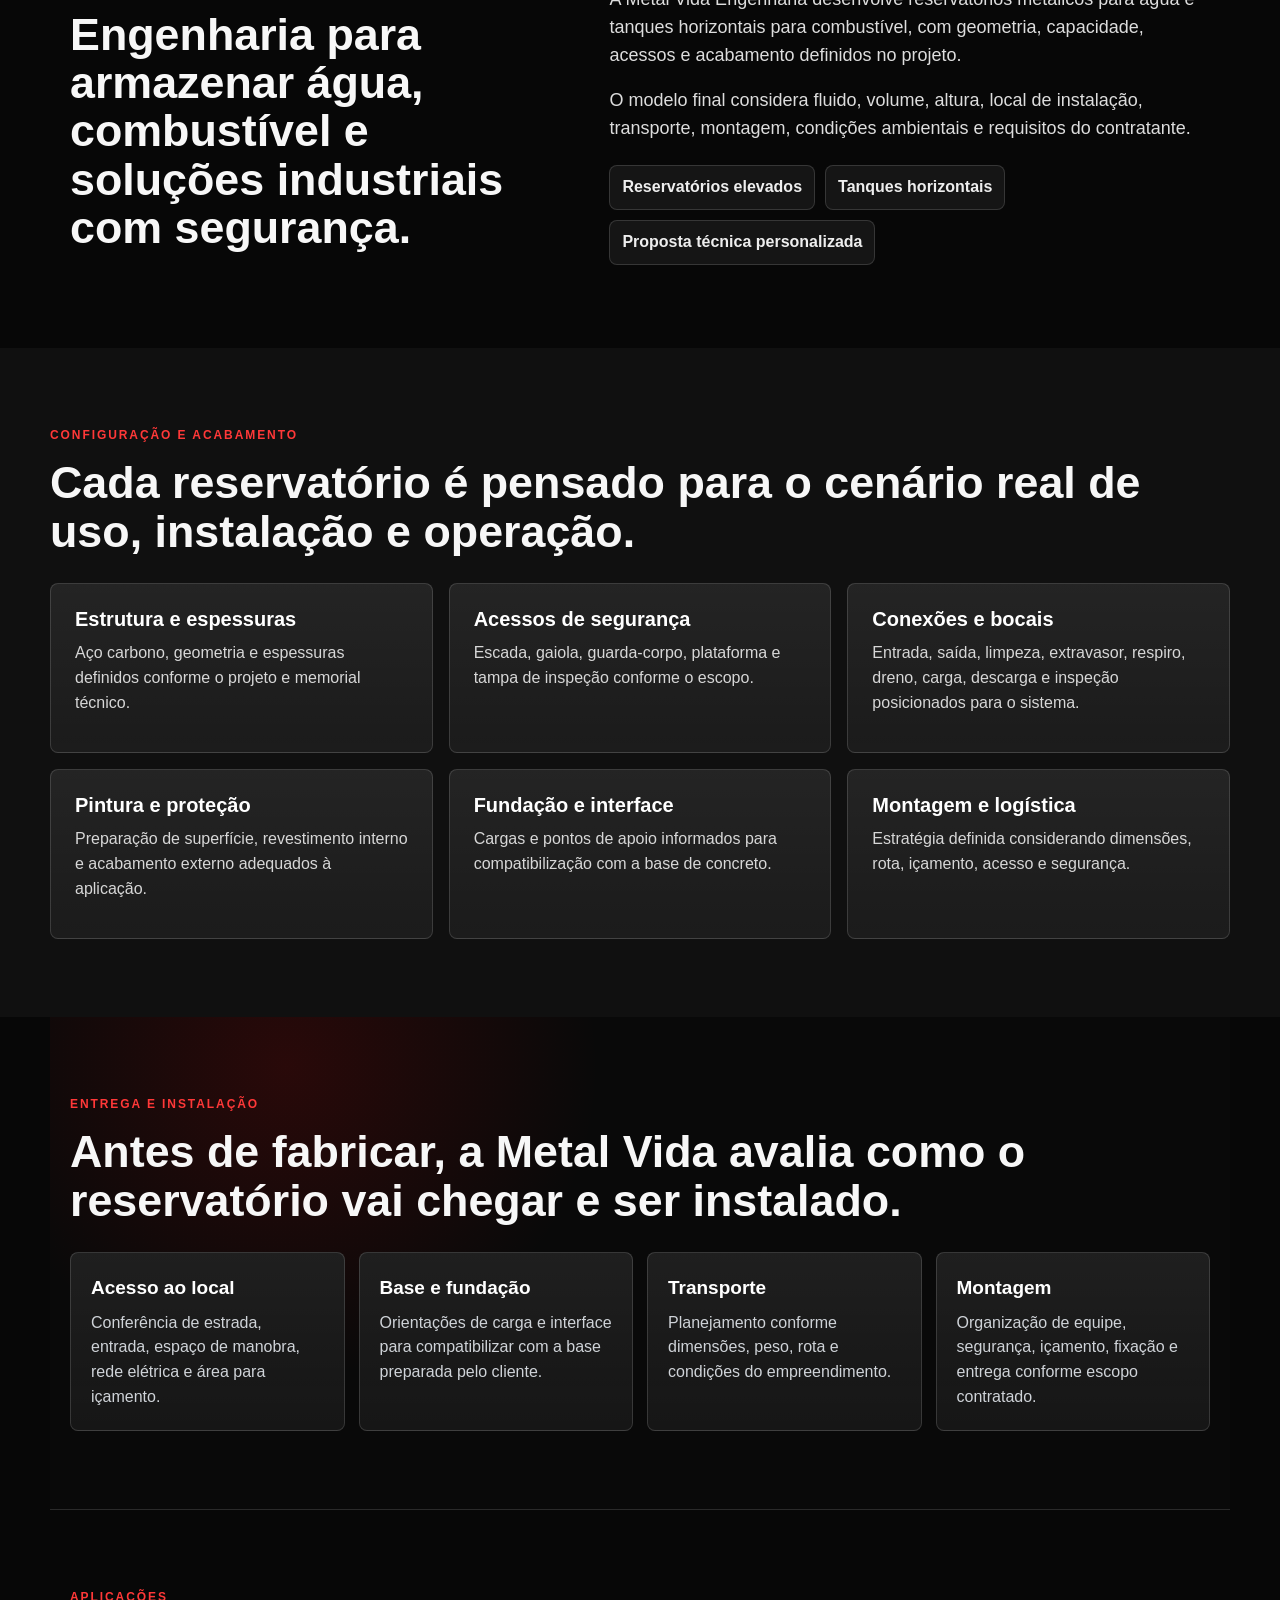
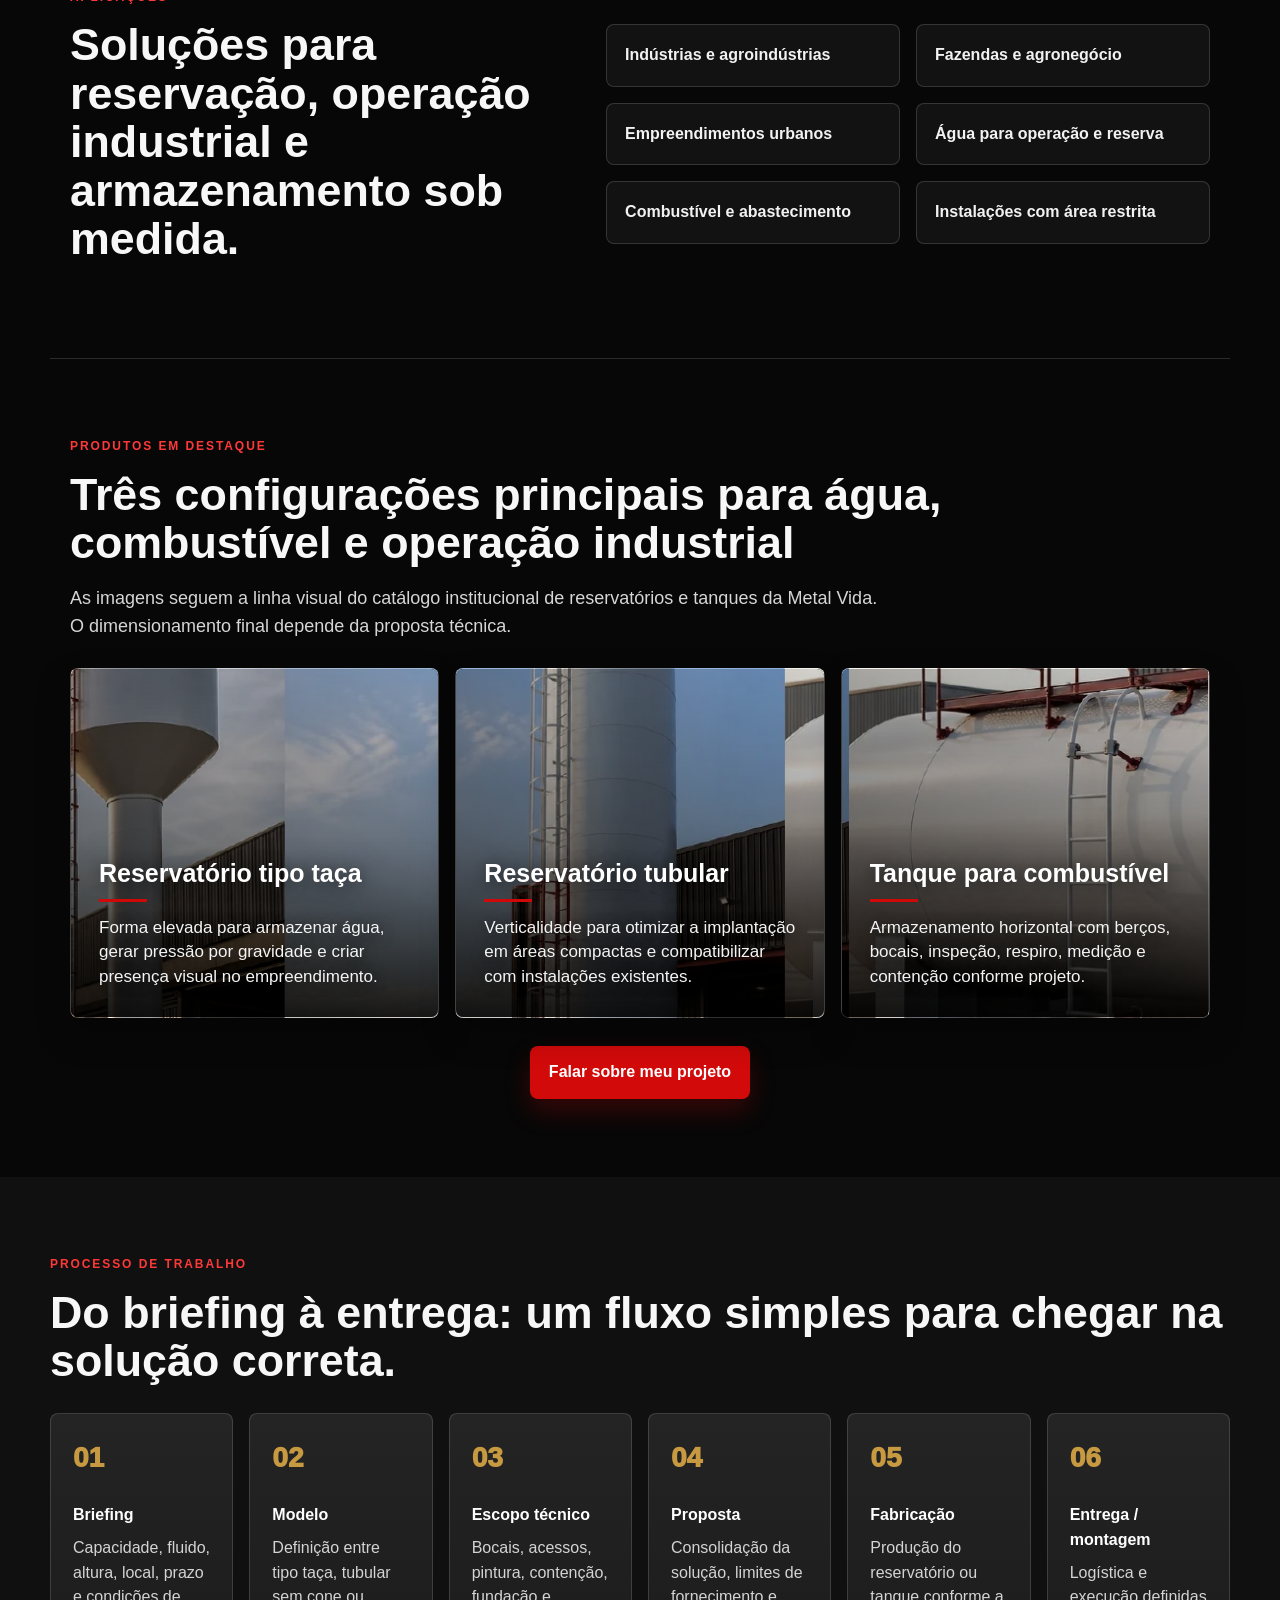
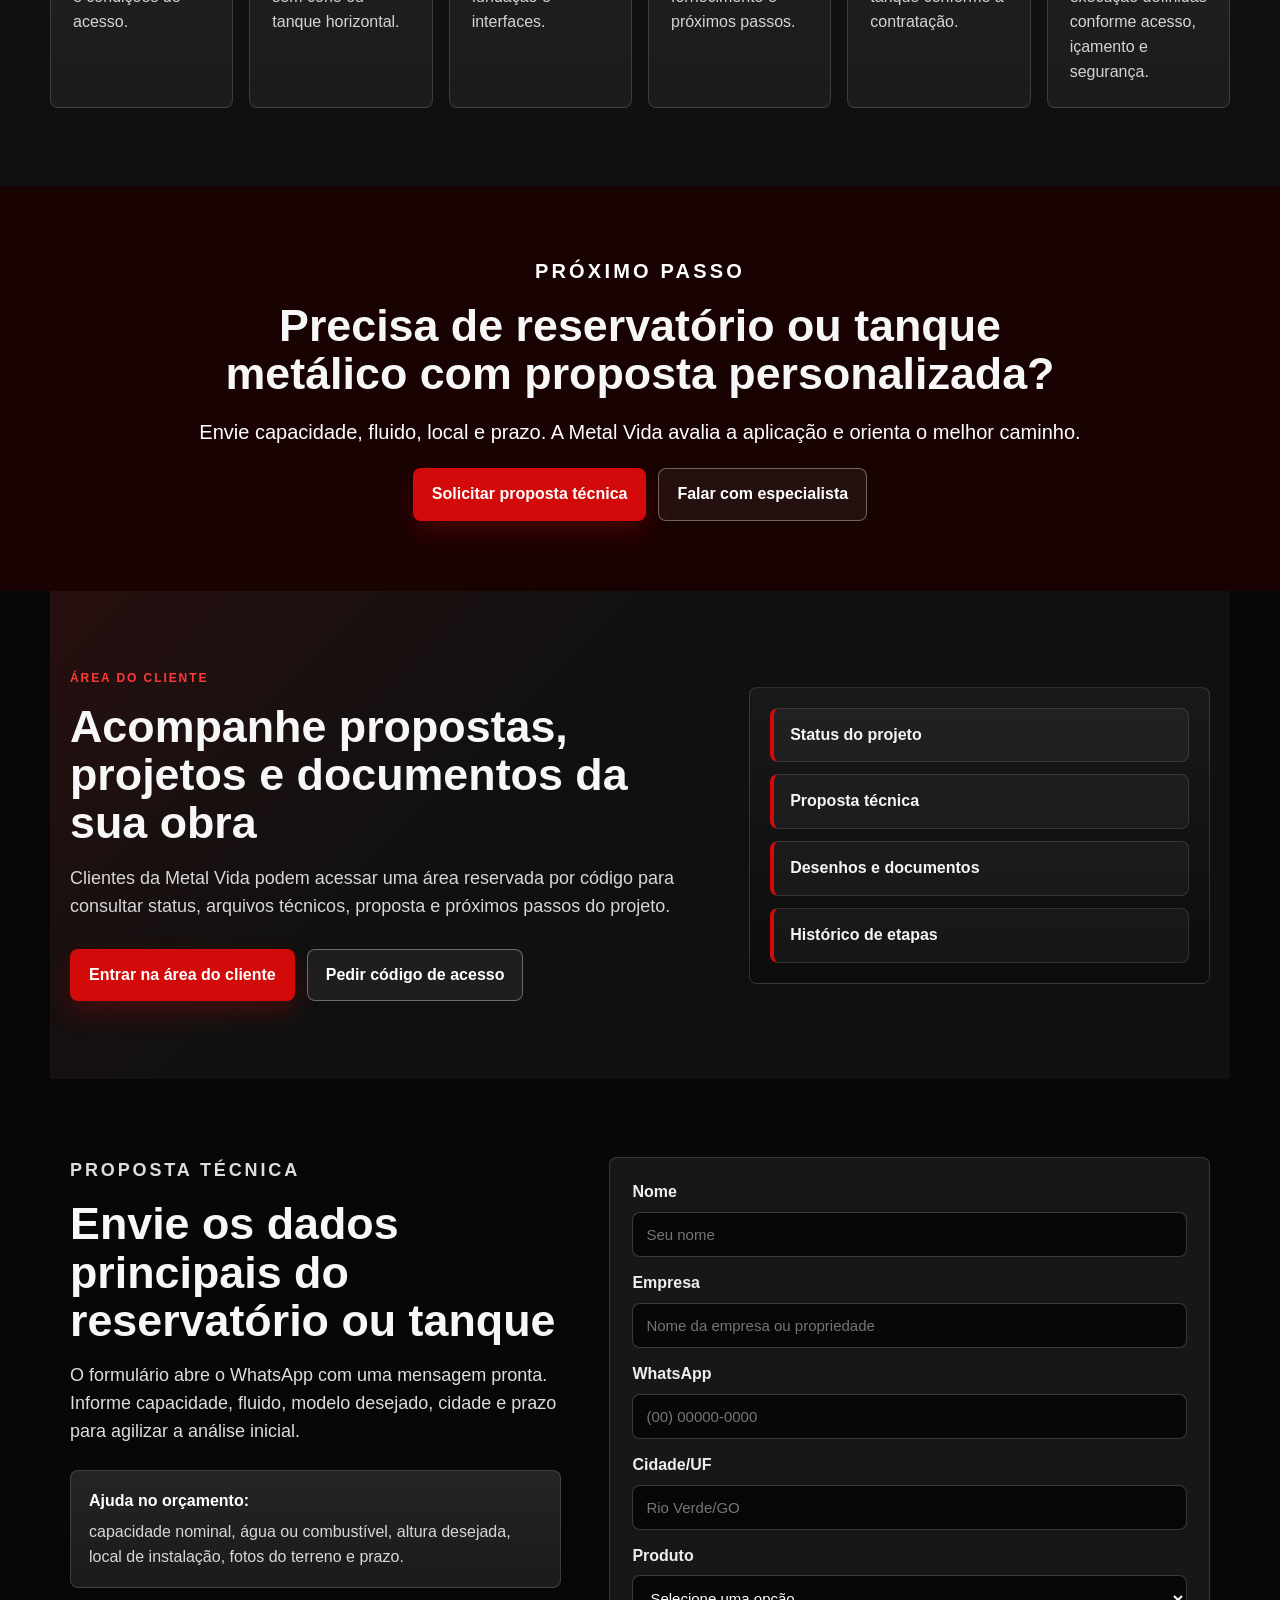
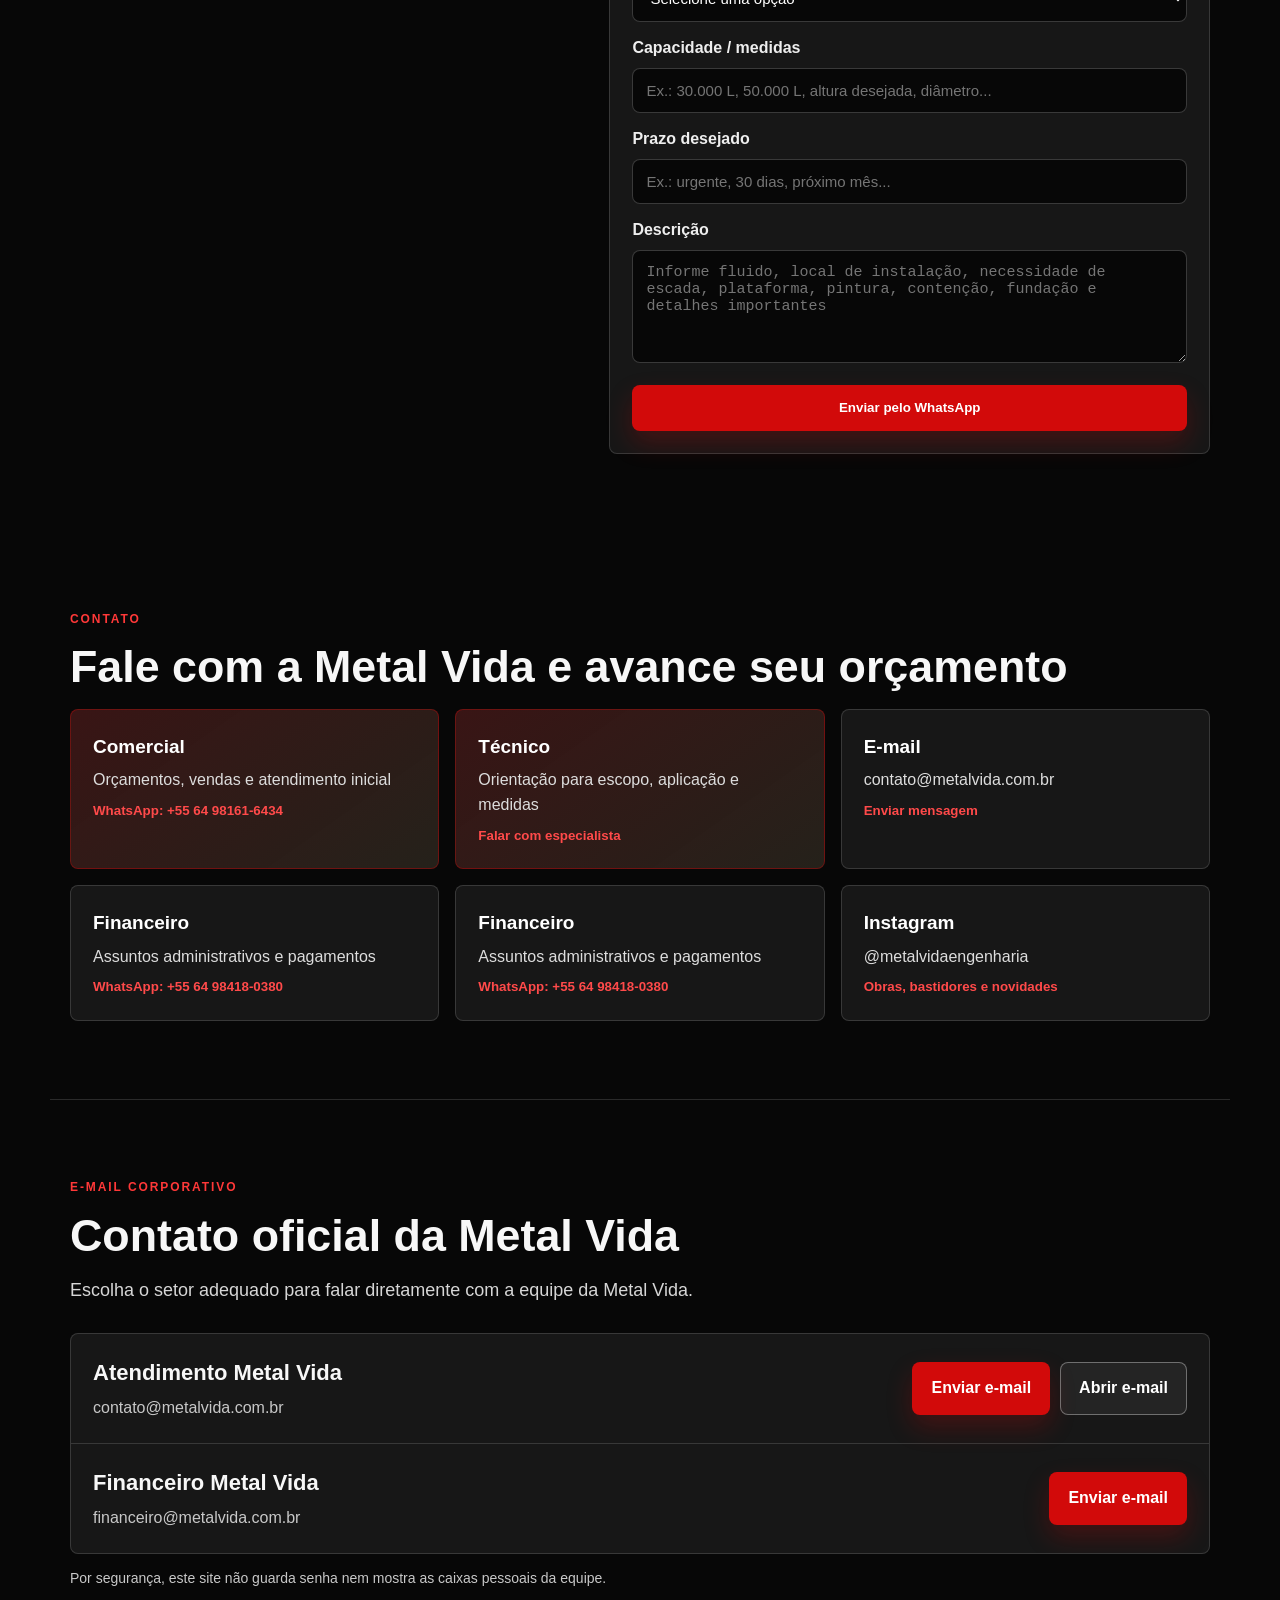
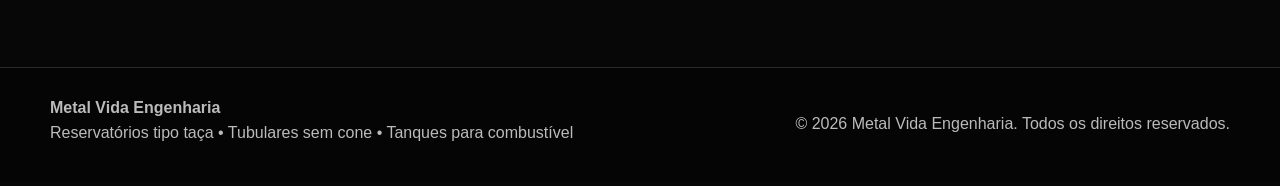
==== commit fbcd5a16: "Add corporate contact email addresses" ====
--- a/index.html
+++ b/index.html
@@ -290,6 +290,7 @@
         <a class="contact-card highlight" data-whatsapp="valdivino" data-message="Olá, vim pelo site da Metal Vida e quero solicitar um orçamento técnico." href="#"><strong>Comercial</strong><span>Orçamentos, vendas e atendimento inicial</span><small>WhatsApp: +55 64 98161-6434</small></a>
         <a class="contact-card highlight" data-whatsapp="valdivino" data-message="Olá, preciso de orientação técnica para uma estrutura metálica." href="#"><strong>Técnico</strong><span>Orientação para escopo, aplicação e medidas</span><small>Falar com especialista</small></a>
         <a class="contact-card" href="mailto:contato@metalvida.com.br"><strong>E-mail</strong><span>contato@metalvida.com.br</span><small>Enviar mensagem</small></a>
+        <a class="contact-card" href="mailto:financeiro@metalvida.com.br"><strong>E-mail financeiro</strong><span>financeiro@metalvida.com.br</span><small>Enviar mensagem</small></a>
         <a class="contact-card" data-whatsapp="financeiro" data-message="Olá, vim pelo site da Metal Vida e preciso falar com o financeiro." href="#"><strong>Financeiro</strong><span>Assuntos administrativos e pagamentos</span><small>WhatsApp: +55 64 98418-0380</small></a>
         <a class="contact-card" href="https://www.instagram.com/metalvidaengenharia" target="_blank" rel="noopener"><strong>Instagram</strong><span>@metalvidaengenharia</span><small>Obras, bastidores e novidades</small></a>
       </div>
@@ -299,7 +300,7 @@
       <div>
         <p class="eyebrow">E-mail corporativo</p>
         <h2>Contato oficial da Metal Vida</h2>
-        <p class="section-intro">O site mostra apenas o e-mail principal para clientes. Os encaminhamentos internos ficam configurados fora da página pública.</p>
+        <p class="section-intro">Escolha o setor adequado para falar diretamente com a equipe da Metal Vida.</p>
       </div>
       <div class="email-box">
         <div class="email-route">
@@ -312,6 +313,15 @@
             <a class="btn ghost" href="https://mail.google.com/" target="_blank" rel="noopener">Abrir e-mail</a>
           </div>
         </div>
+        <div class="email-route">
+          <div>
+            <strong>Financeiro Metal Vida</strong>
+            <span>financeiro@metalvida.com.br</span>
+          </div>
+          <div class="email-actions">
+            <a class="btn primary" href="mailto:financeiro@metalvida.com.br">Enviar e-mail</a>
+          </div>
+        </div>
       </div>
       <p class="security-note">Por segurança, este site não guarda senha nem mostra as caixas pessoais da equipe.</p>
     </section>
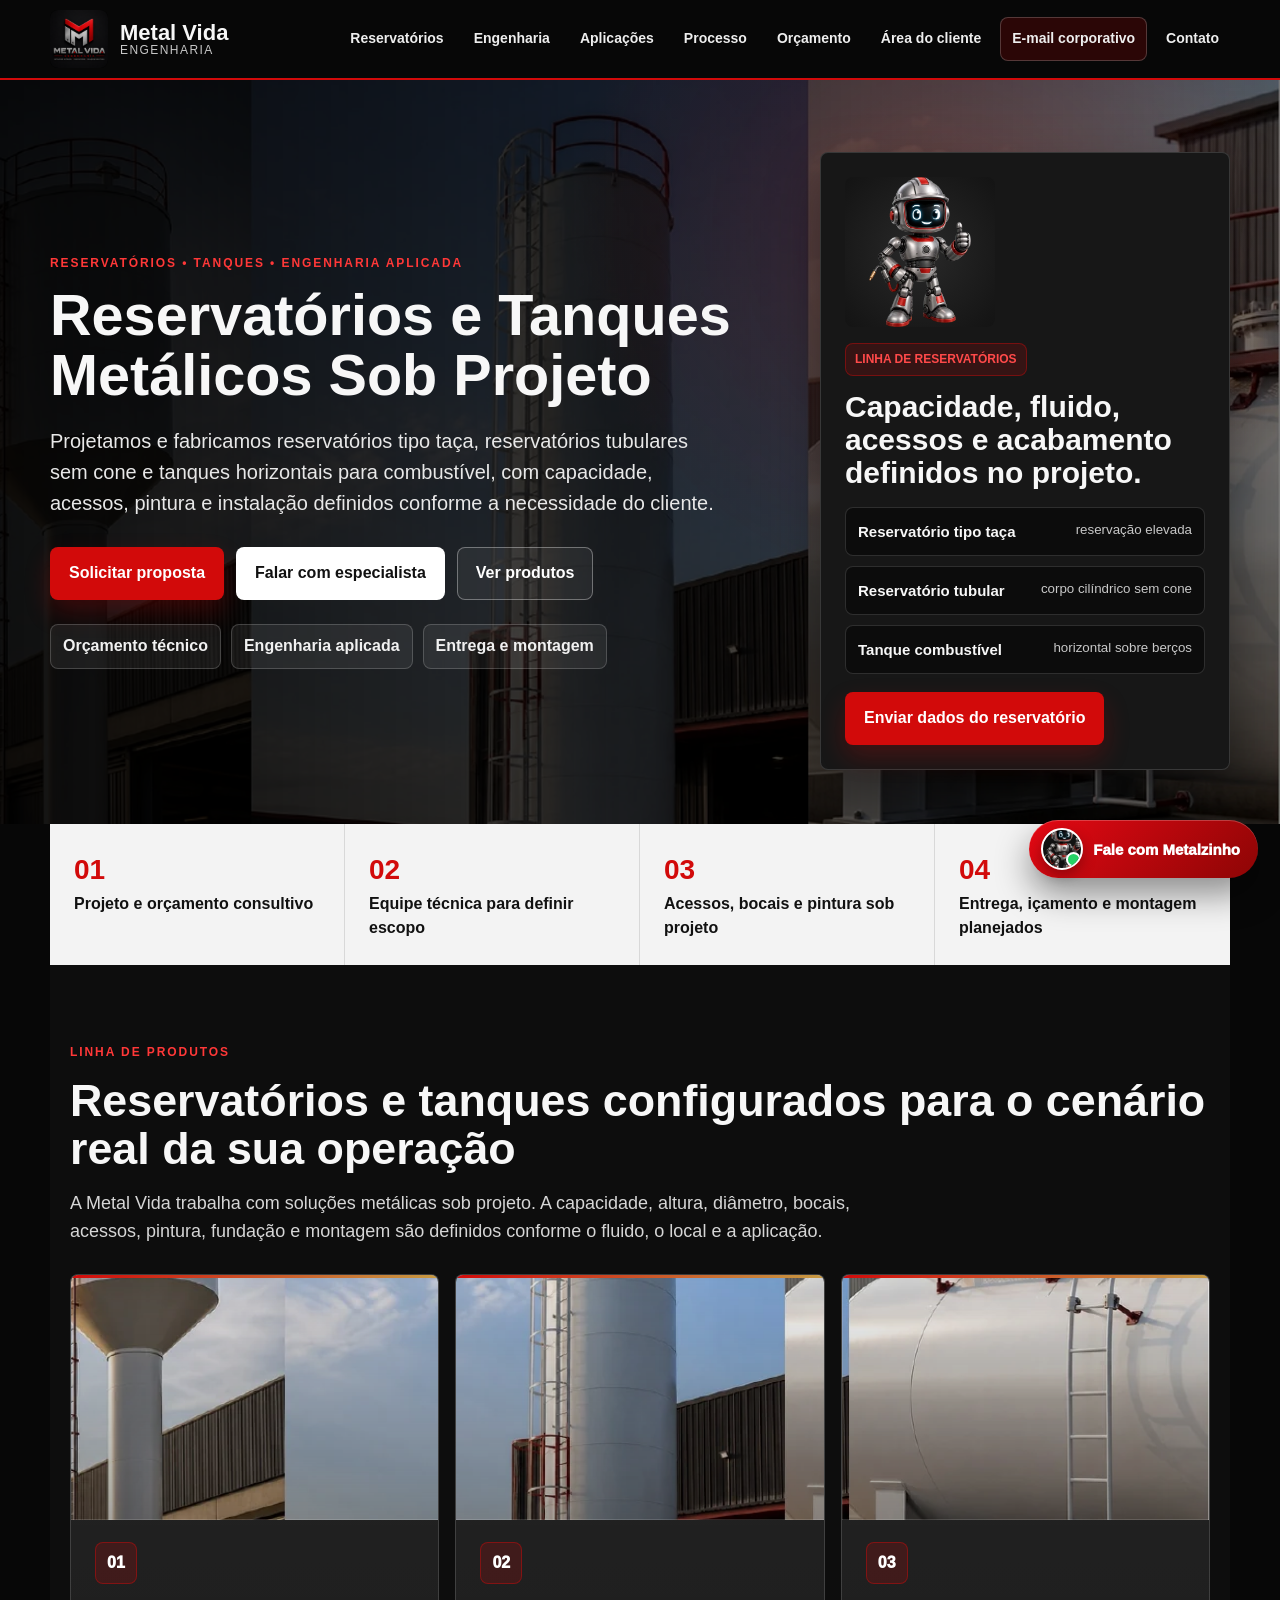
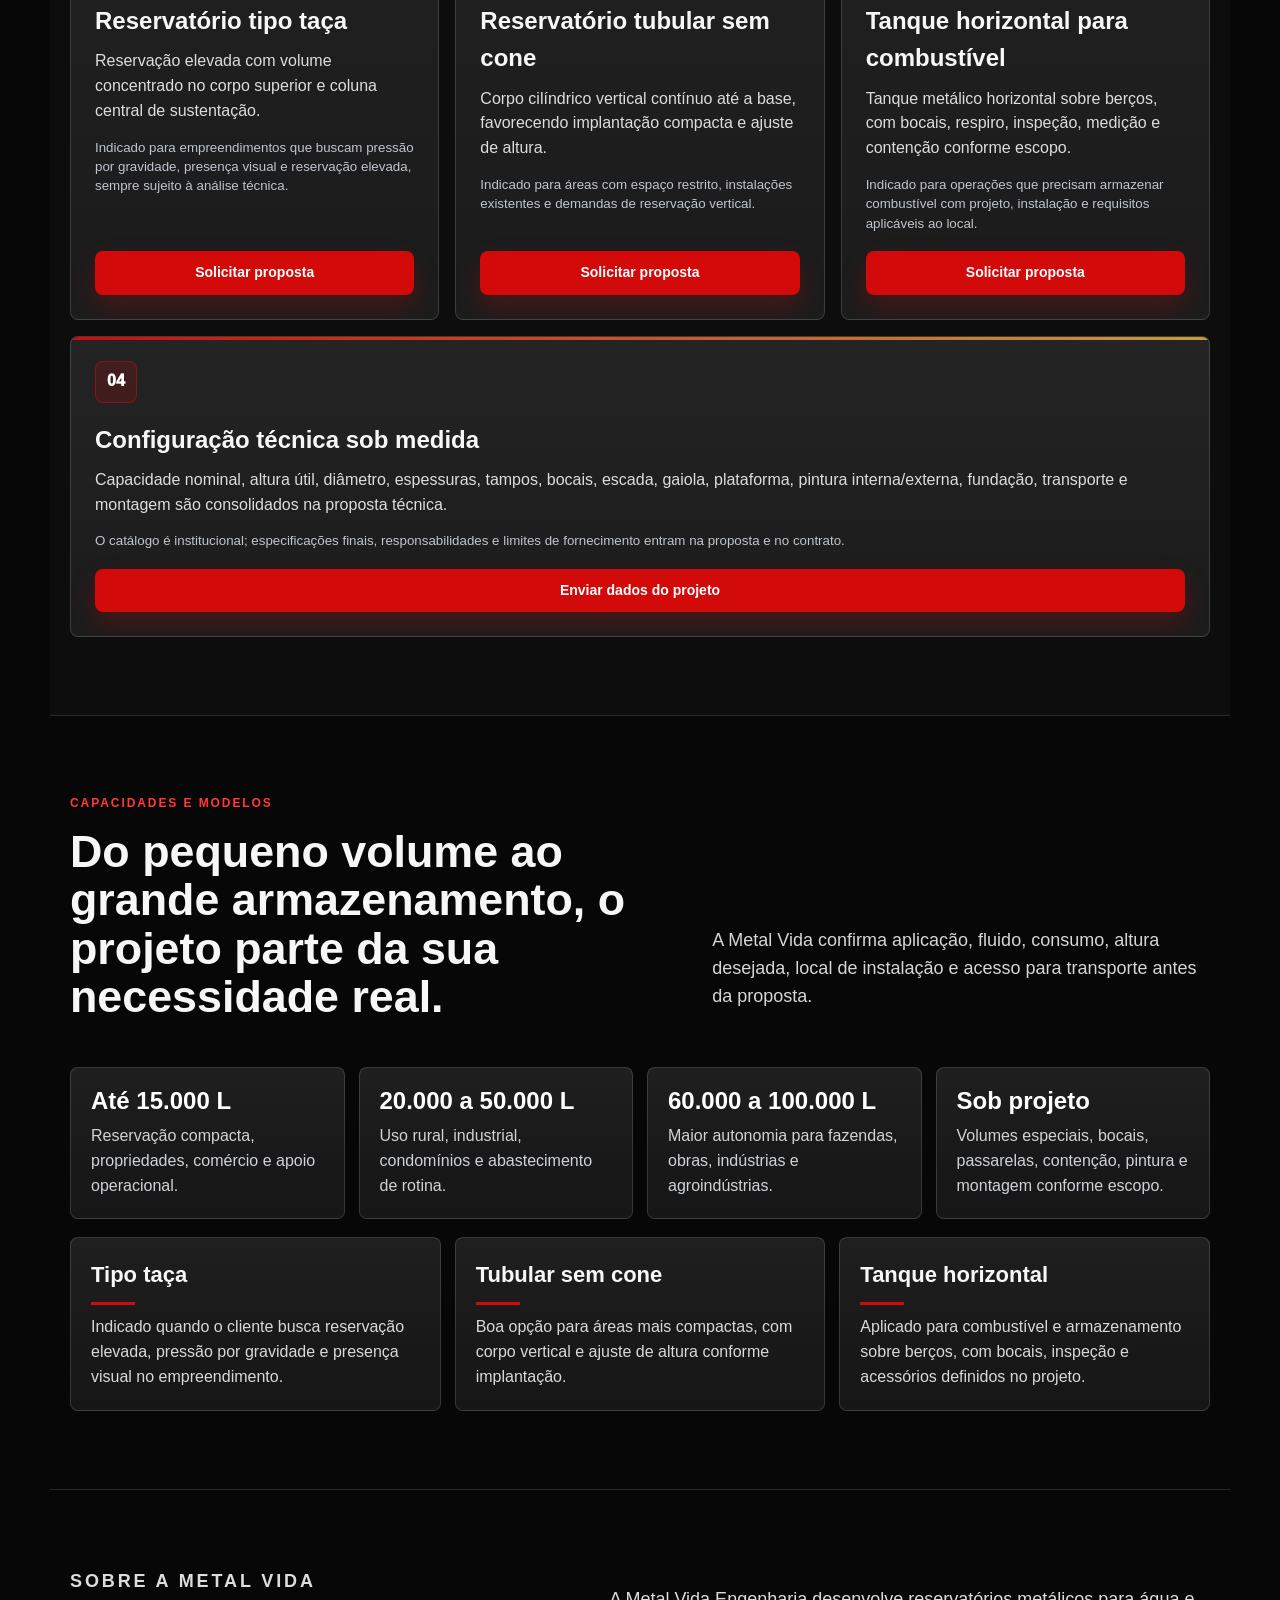
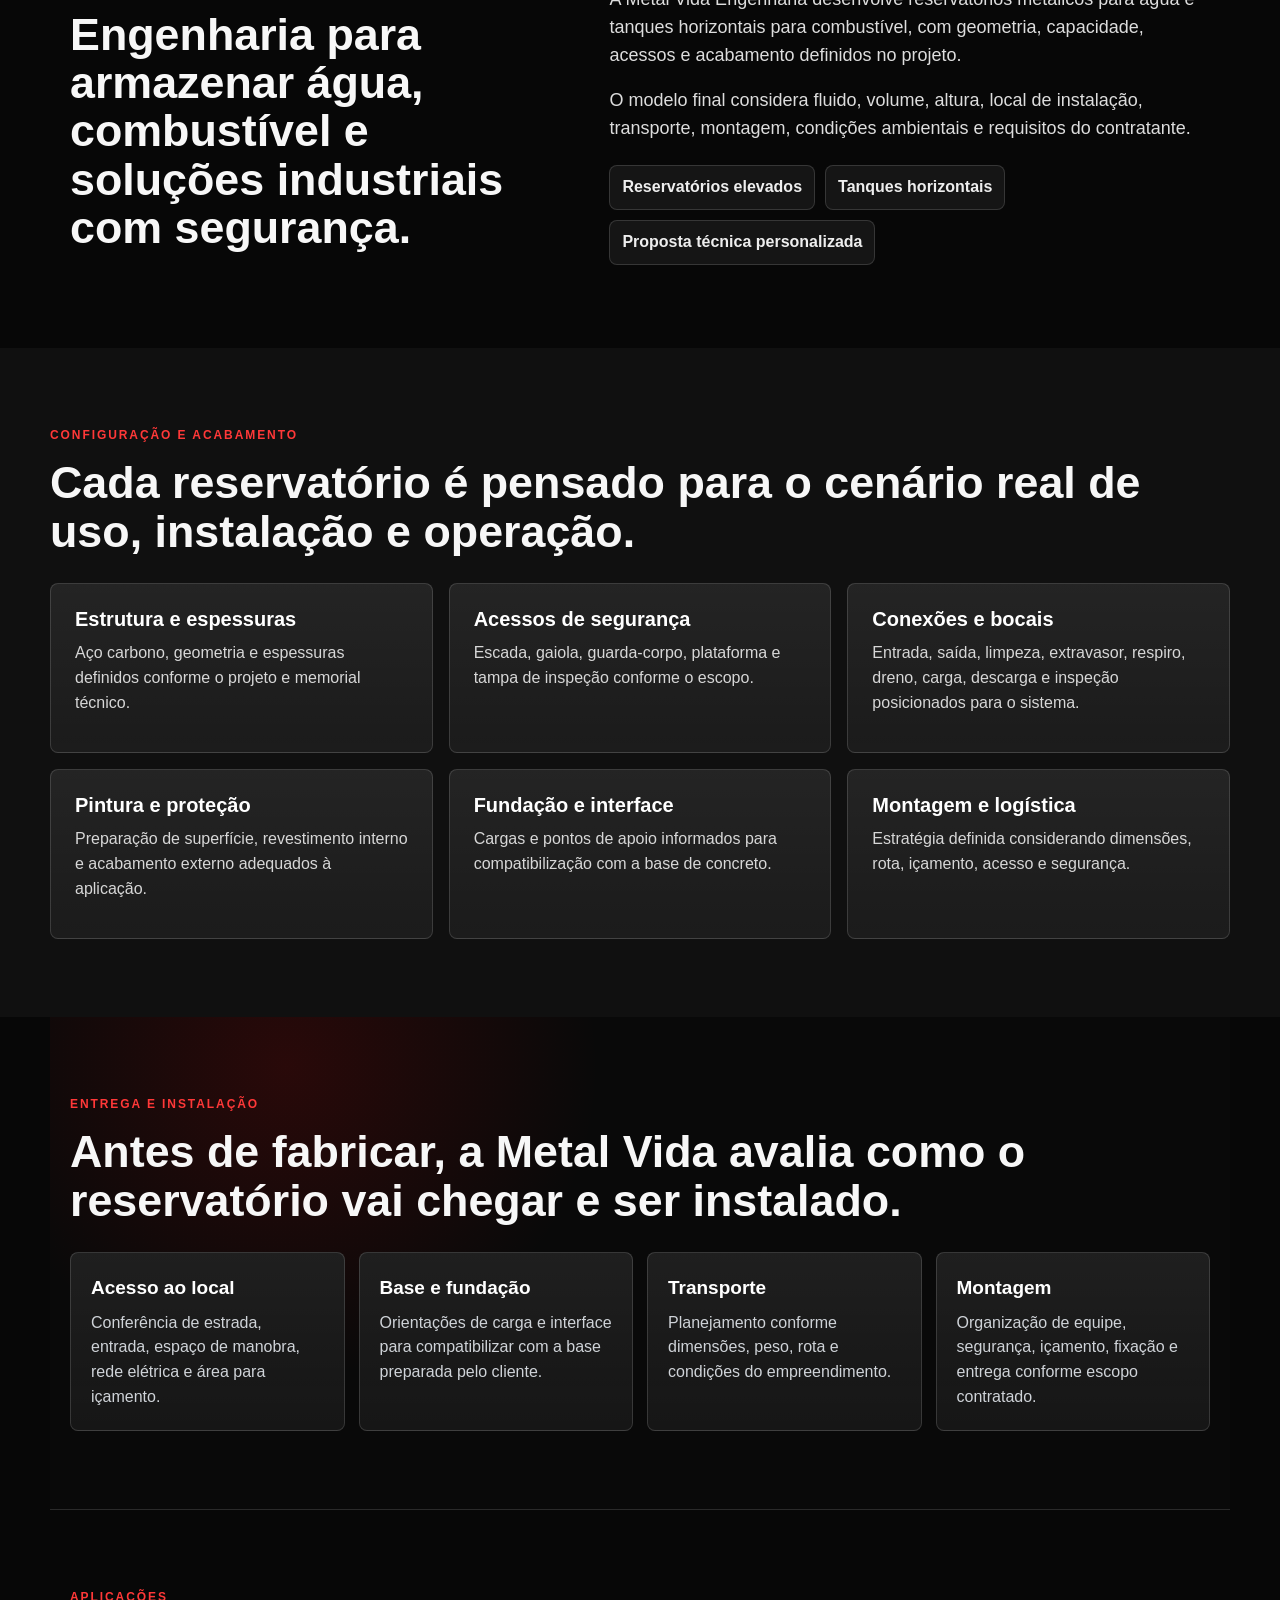
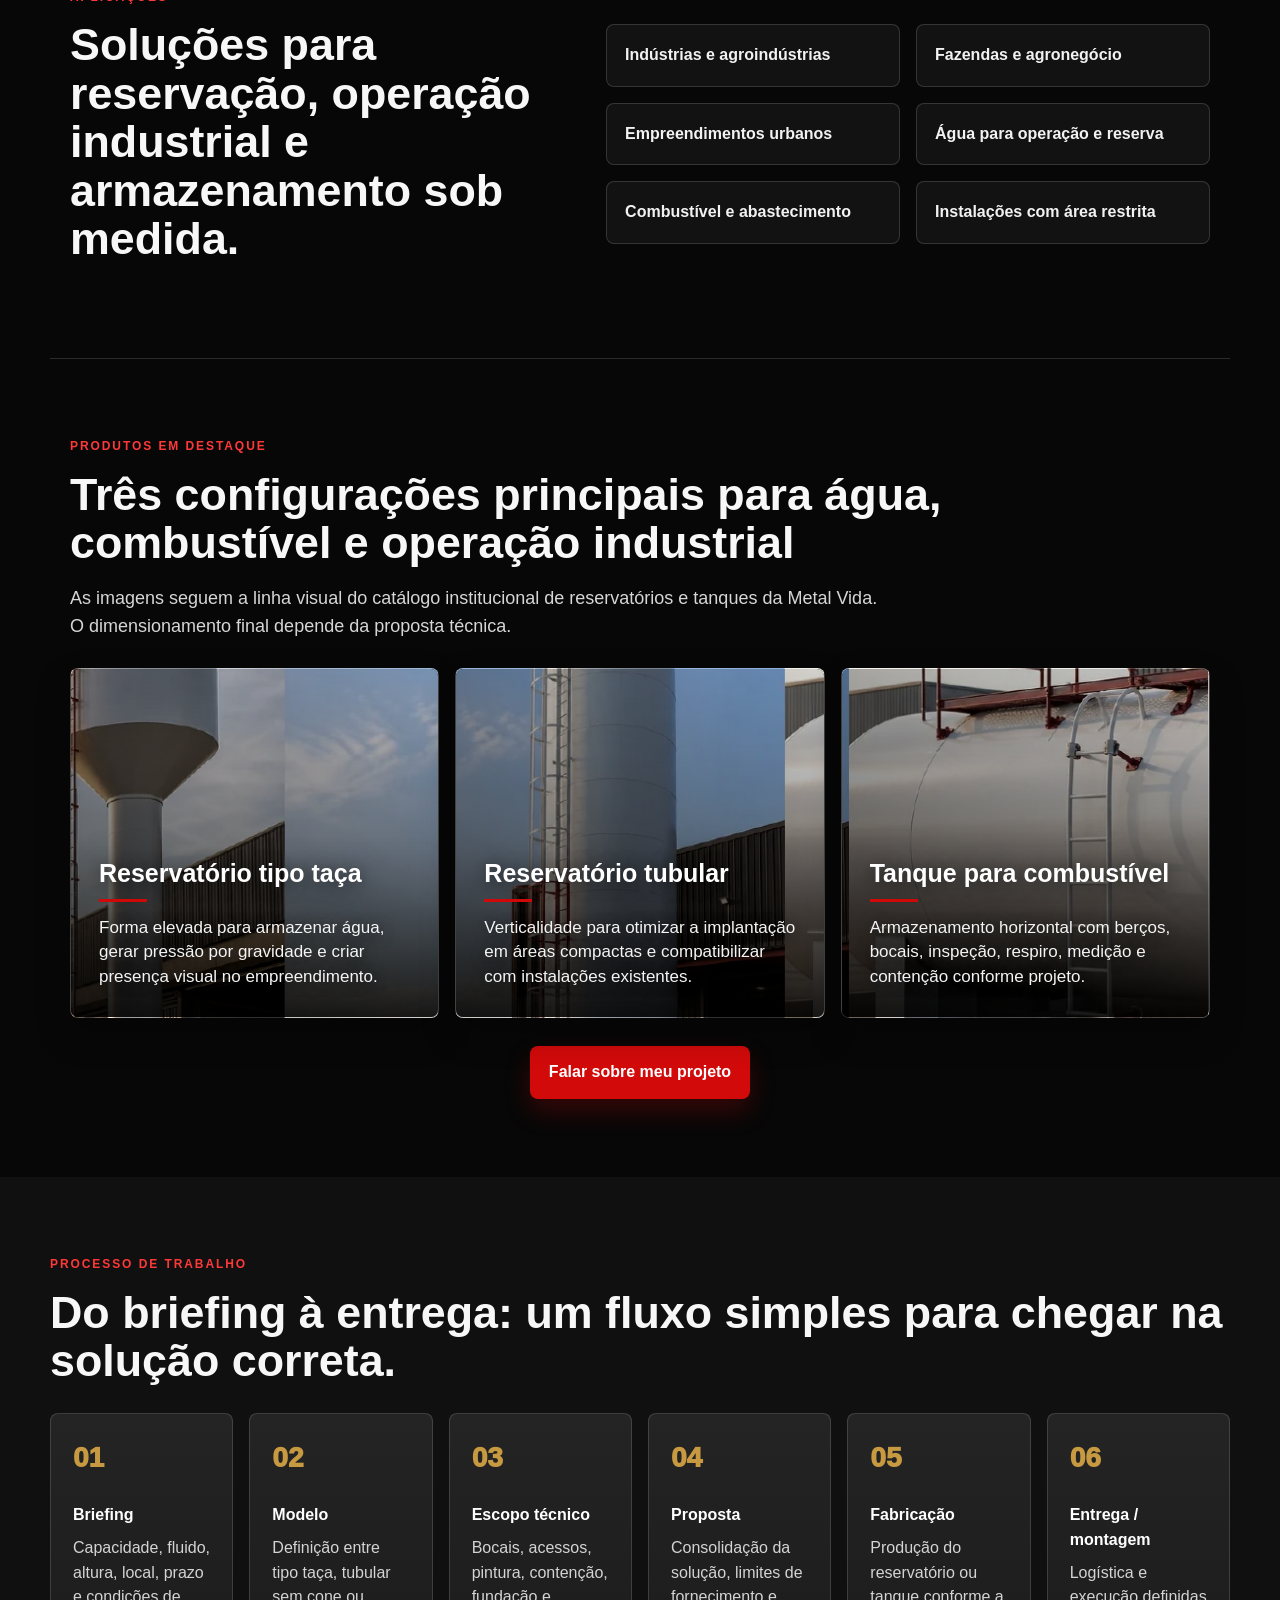
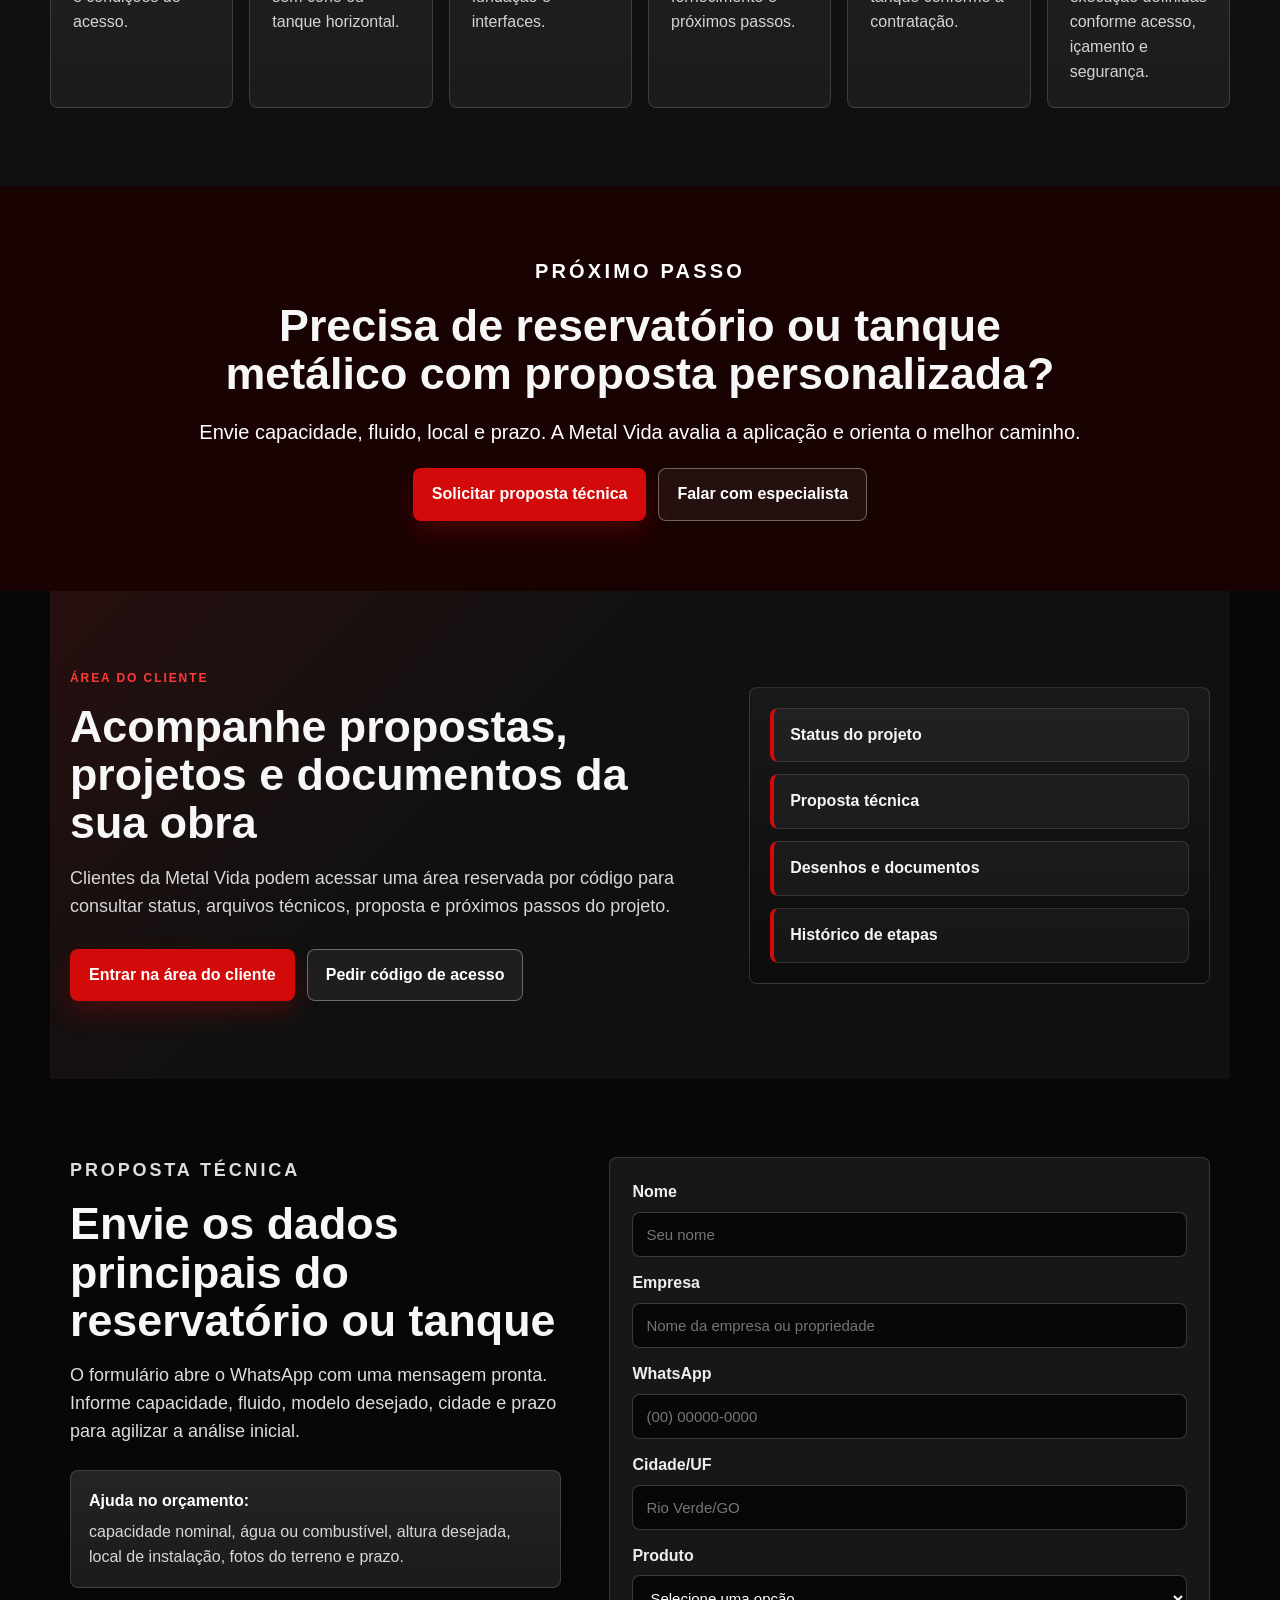
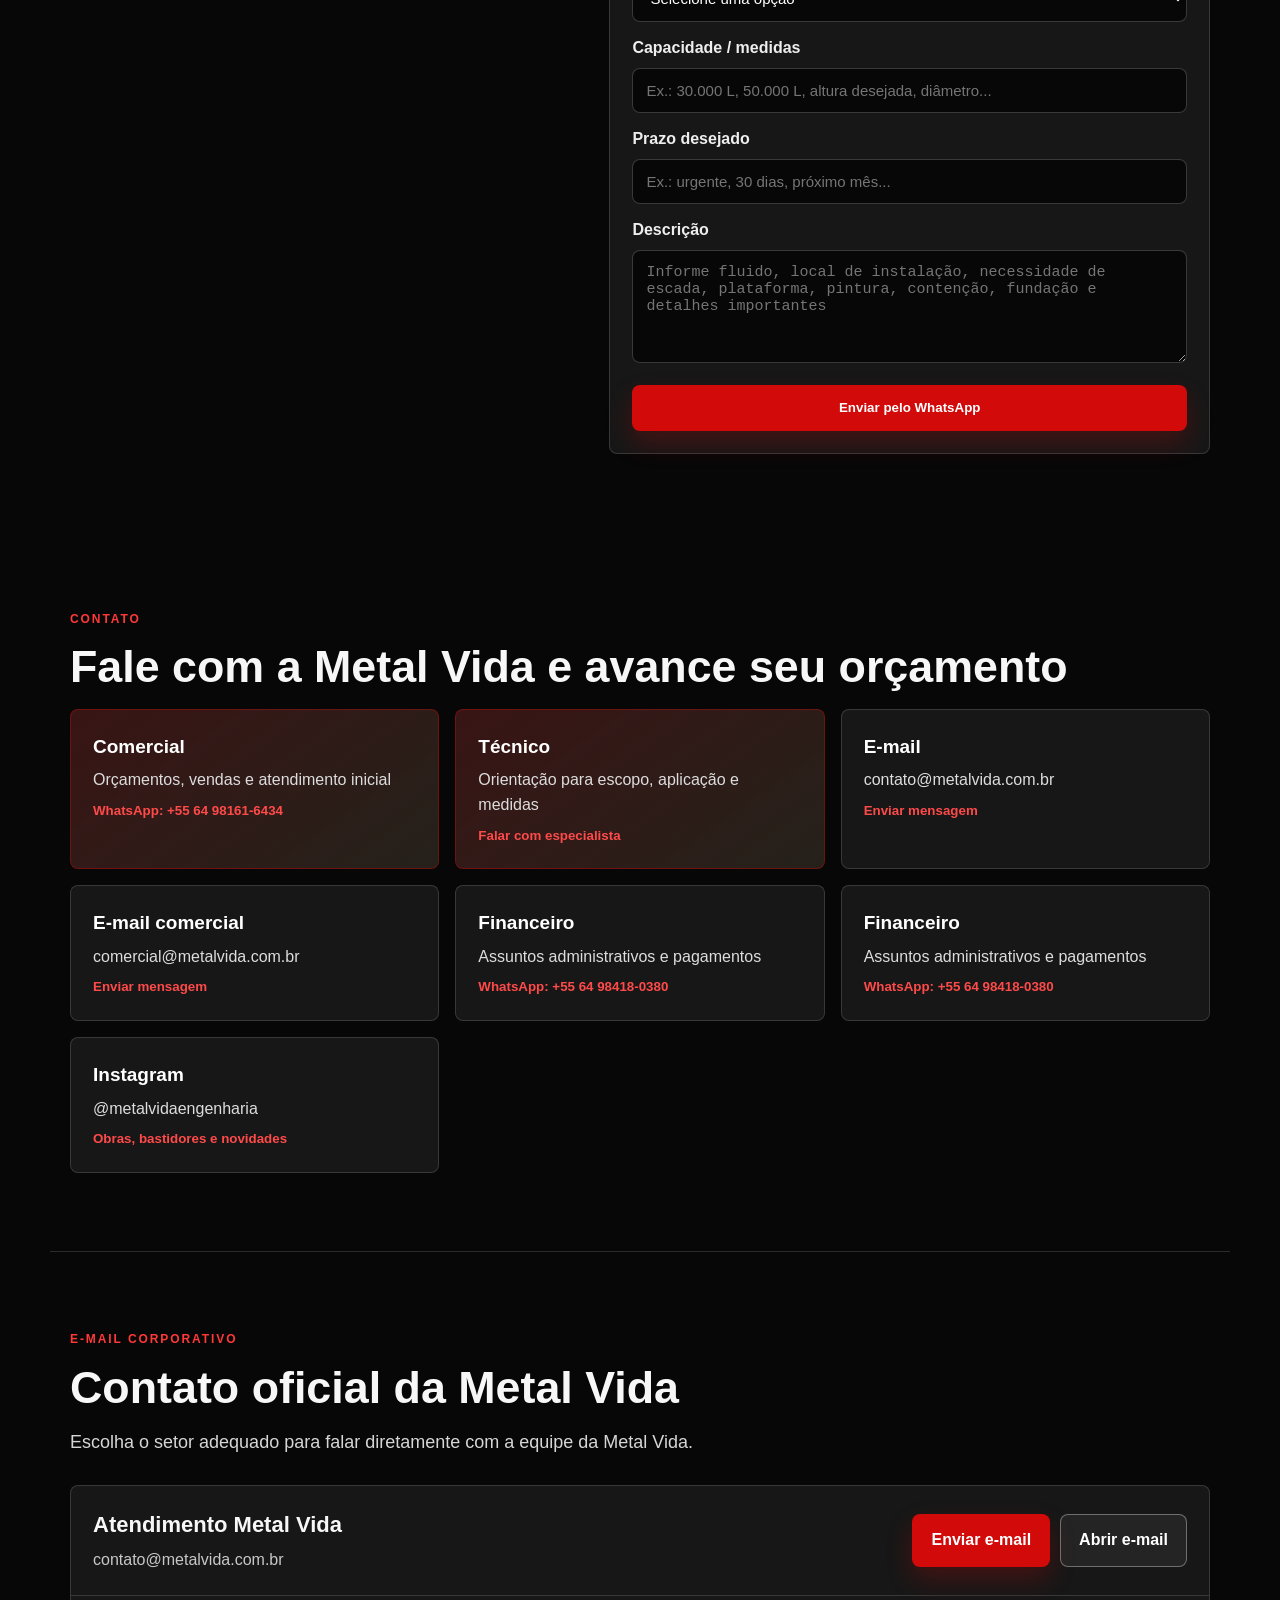
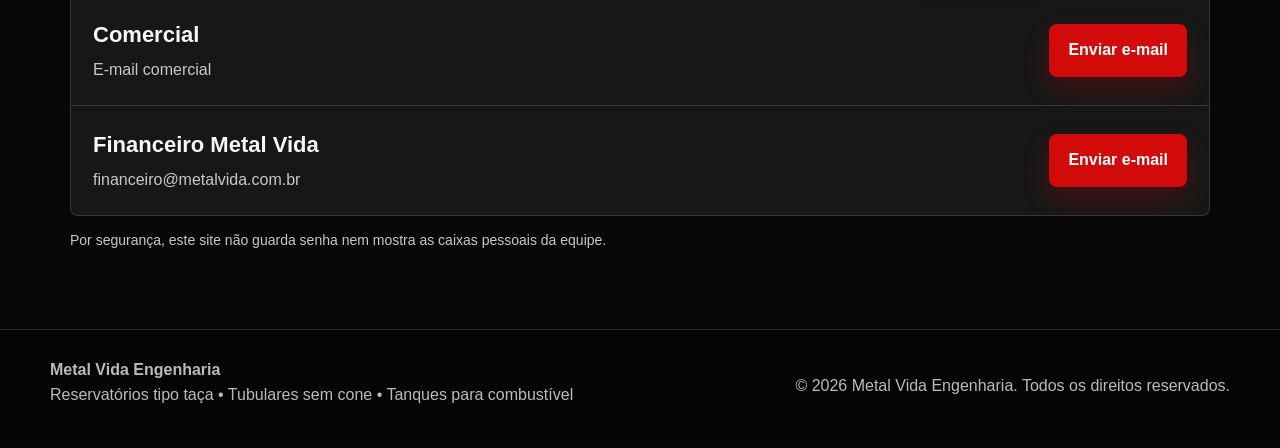
==== commit 1e558388: "Add commercial contact email" ====
--- a/index.html
+++ b/index.html
@@ -290,6 +290,7 @@
         <a class="contact-card highlight" data-whatsapp="valdivino" data-message="Olá, vim pelo site da Metal Vida e quero solicitar um orçamento técnico." href="#"><strong>Comercial</strong><span>Orçamentos, vendas e atendimento inicial</span><small>WhatsApp: +55 64 98161-6434</small></a>
         <a class="contact-card highlight" data-whatsapp="valdivino" data-message="Olá, preciso de orientação técnica para uma estrutura metálica." href="#"><strong>Técnico</strong><span>Orientação para escopo, aplicação e medidas</span><small>Falar com especialista</small></a>
         <a class="contact-card" href="mailto:contato@metalvida.com.br"><strong>E-mail</strong><span>contato@metalvida.com.br</span><small>Enviar mensagem</small></a>
+        <a class="contact-card" href="mailto:comercial@metalvida.com.br"><strong>E-mail comercial</strong><span>comercial@metalvida.com.br</span><small>Enviar mensagem</small></a>
         <a class="contact-card" href="mailto:financeiro@metalvida.com.br"><strong>E-mail financeiro</strong><span>financeiro@metalvida.com.br</span><small>Enviar mensagem</small></a>
         <a class="contact-card" data-whatsapp="financeiro" data-message="Olá, vim pelo site da Metal Vida e preciso falar com o financeiro." href="#"><strong>Financeiro</strong><span>Assuntos administrativos e pagamentos</span><small>WhatsApp: +55 64 98418-0380</small></a>
         <a class="contact-card" href="https://www.instagram.com/metalvidaengenharia" target="_blank" rel="noopener"><strong>Instagram</strong><span>@metalvidaengenharia</span><small>Obras, bastidores e novidades</small></a>
@@ -311,6 +312,15 @@
           <div class="email-actions">
             <a class="btn primary" href="mailto:contato@metalvida.com.br">Enviar e-mail</a>
             <a class="btn ghost" href="https://mail.google.com/" target="_blank" rel="noopener">Abrir e-mail</a>
+          </div>
+        </div>
+        <div class="email-route">
+          <div>
+            <strong>Comercial Metal Vida</strong>
+            <span>comercial@metalvida.com.br</span>
+          </div>
+          <div class="email-actions">
+            <a class="btn primary" href="mailto:comercial@metalvida.com.br">Enviar e-mail</a>
           </div>
         </div>
         <div class="email-route">
